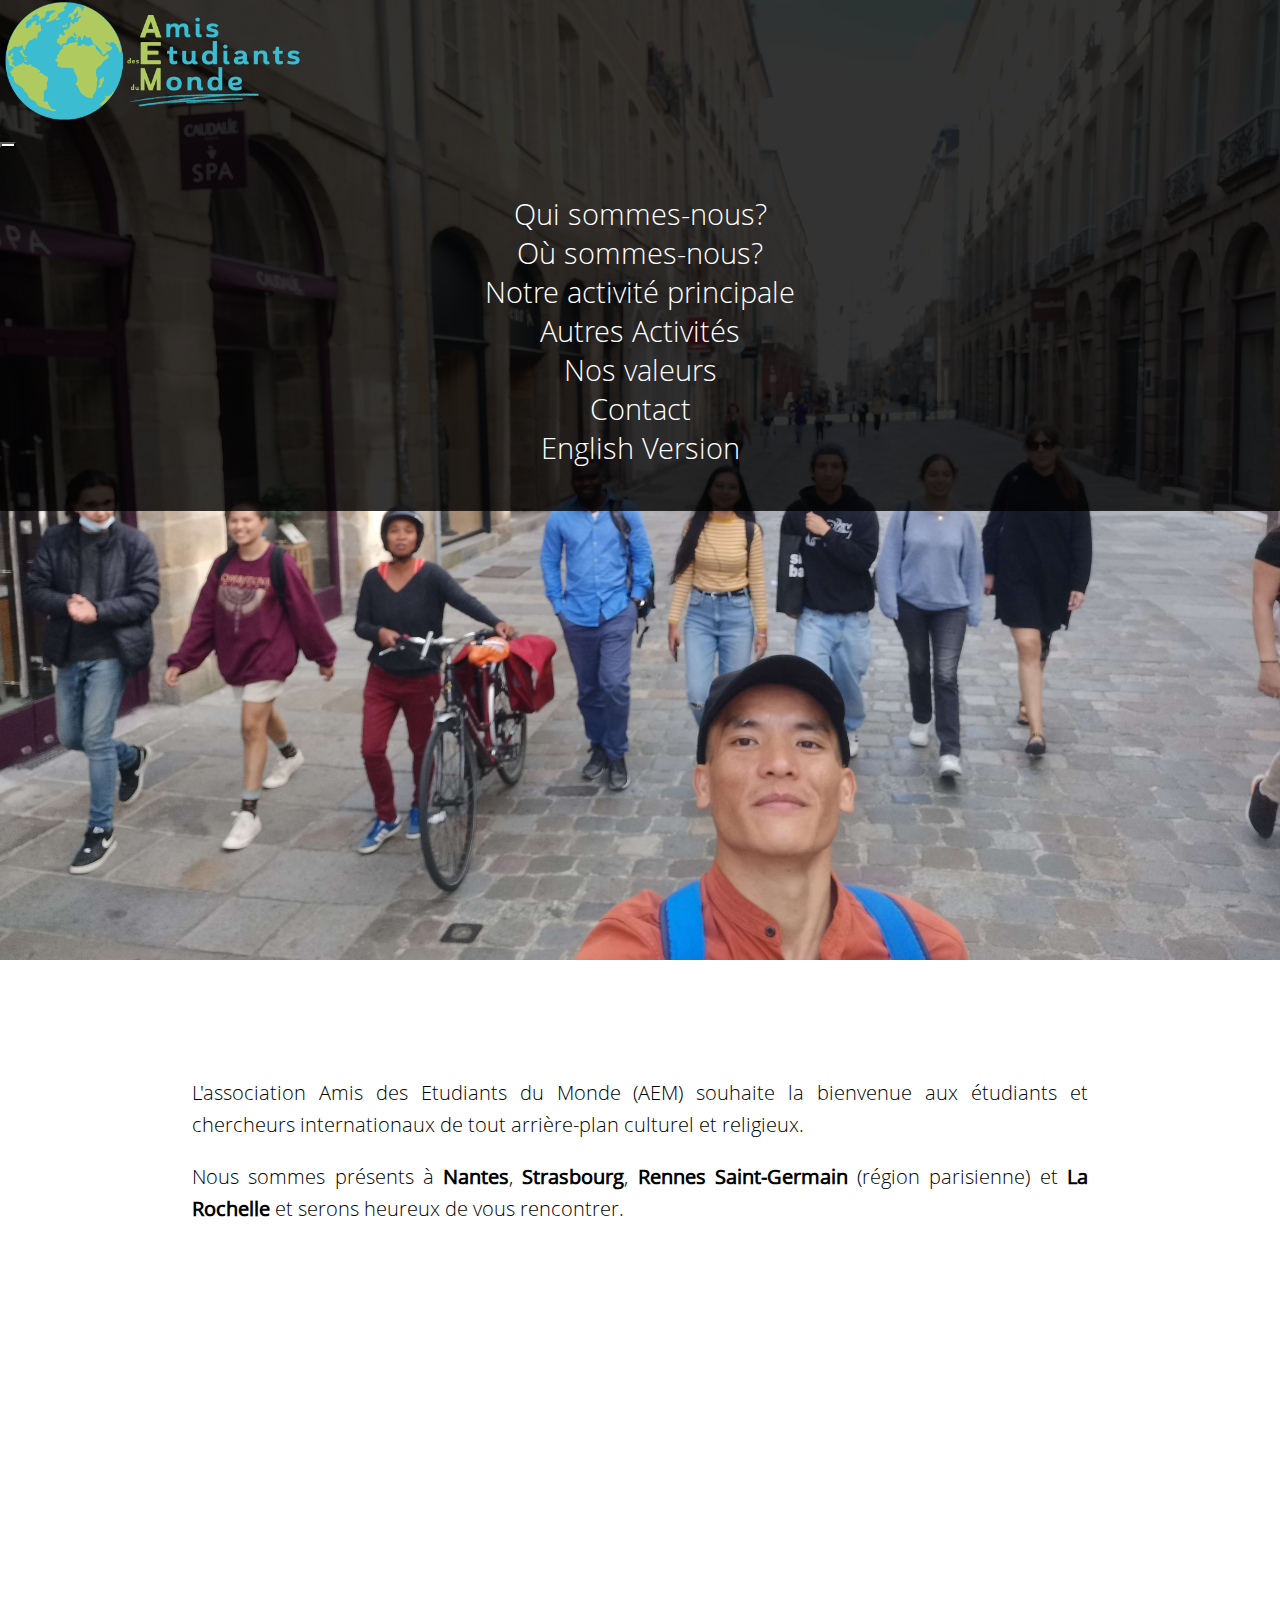
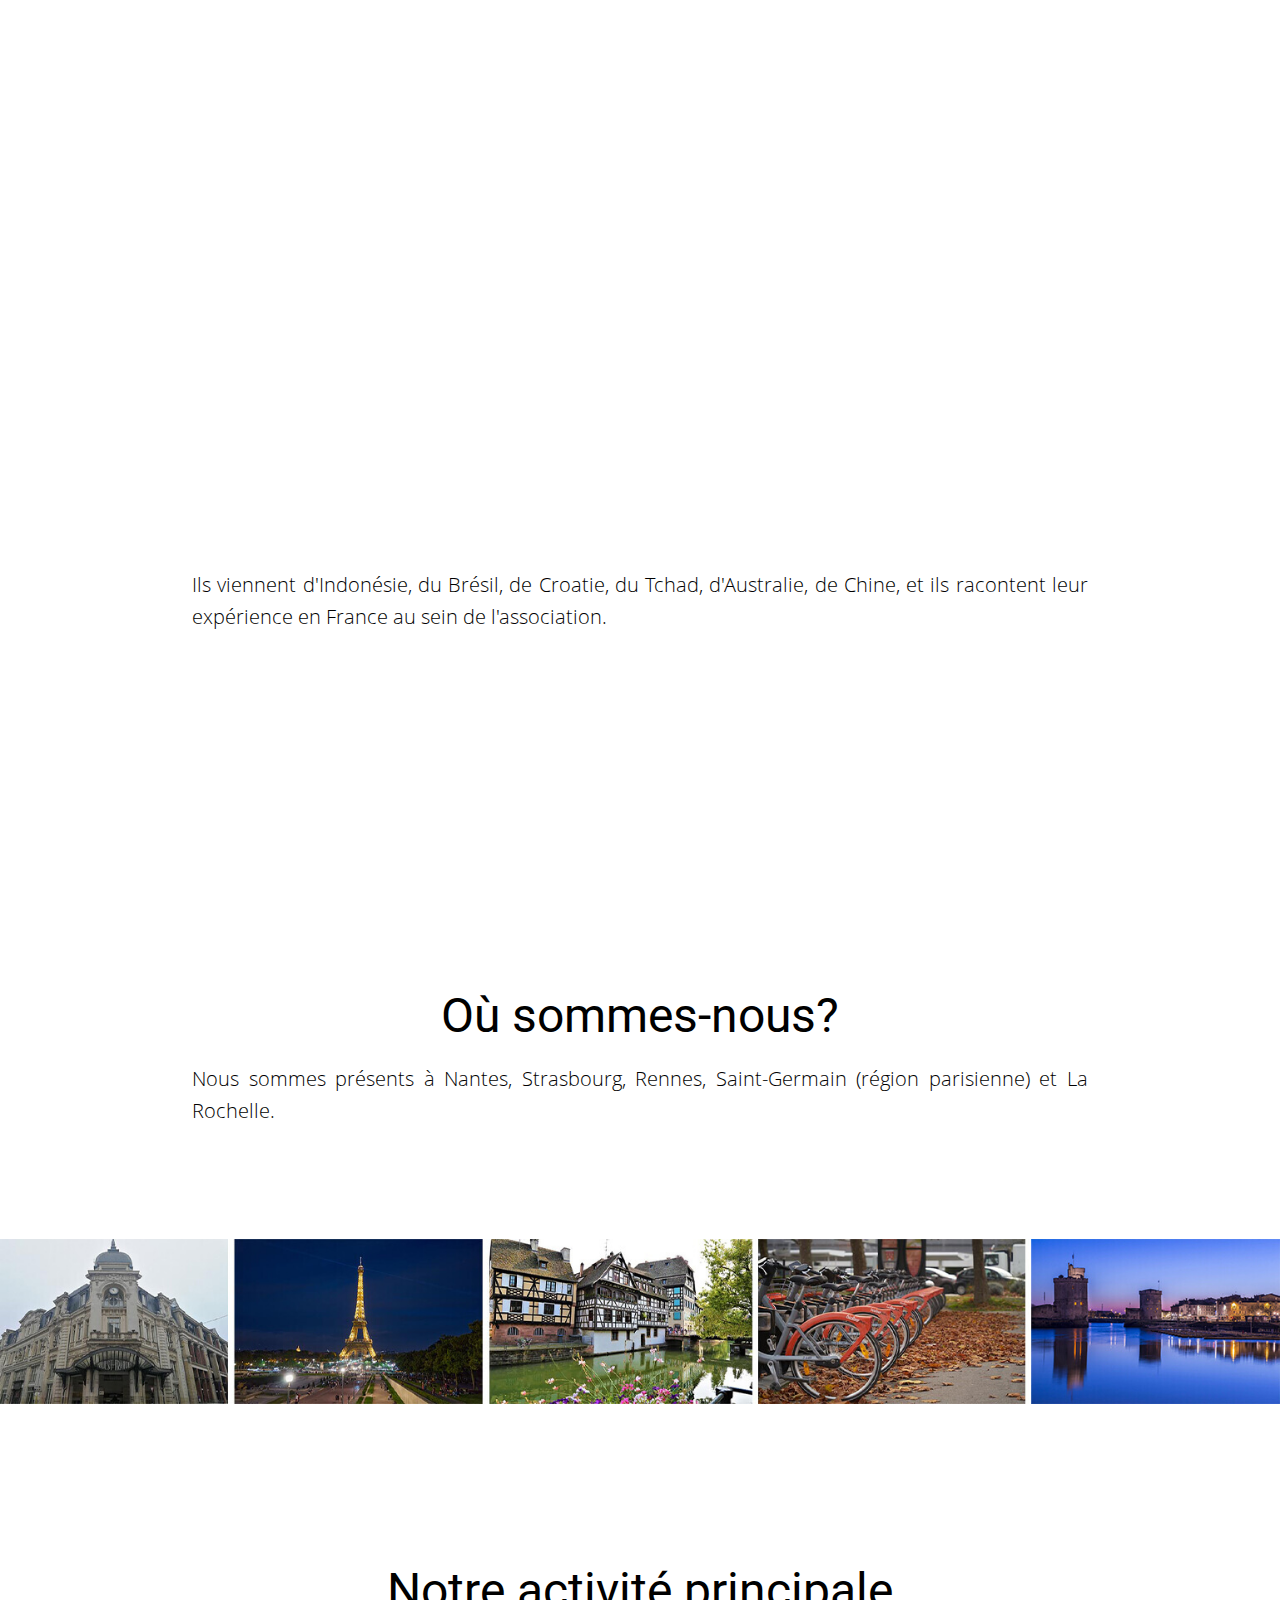
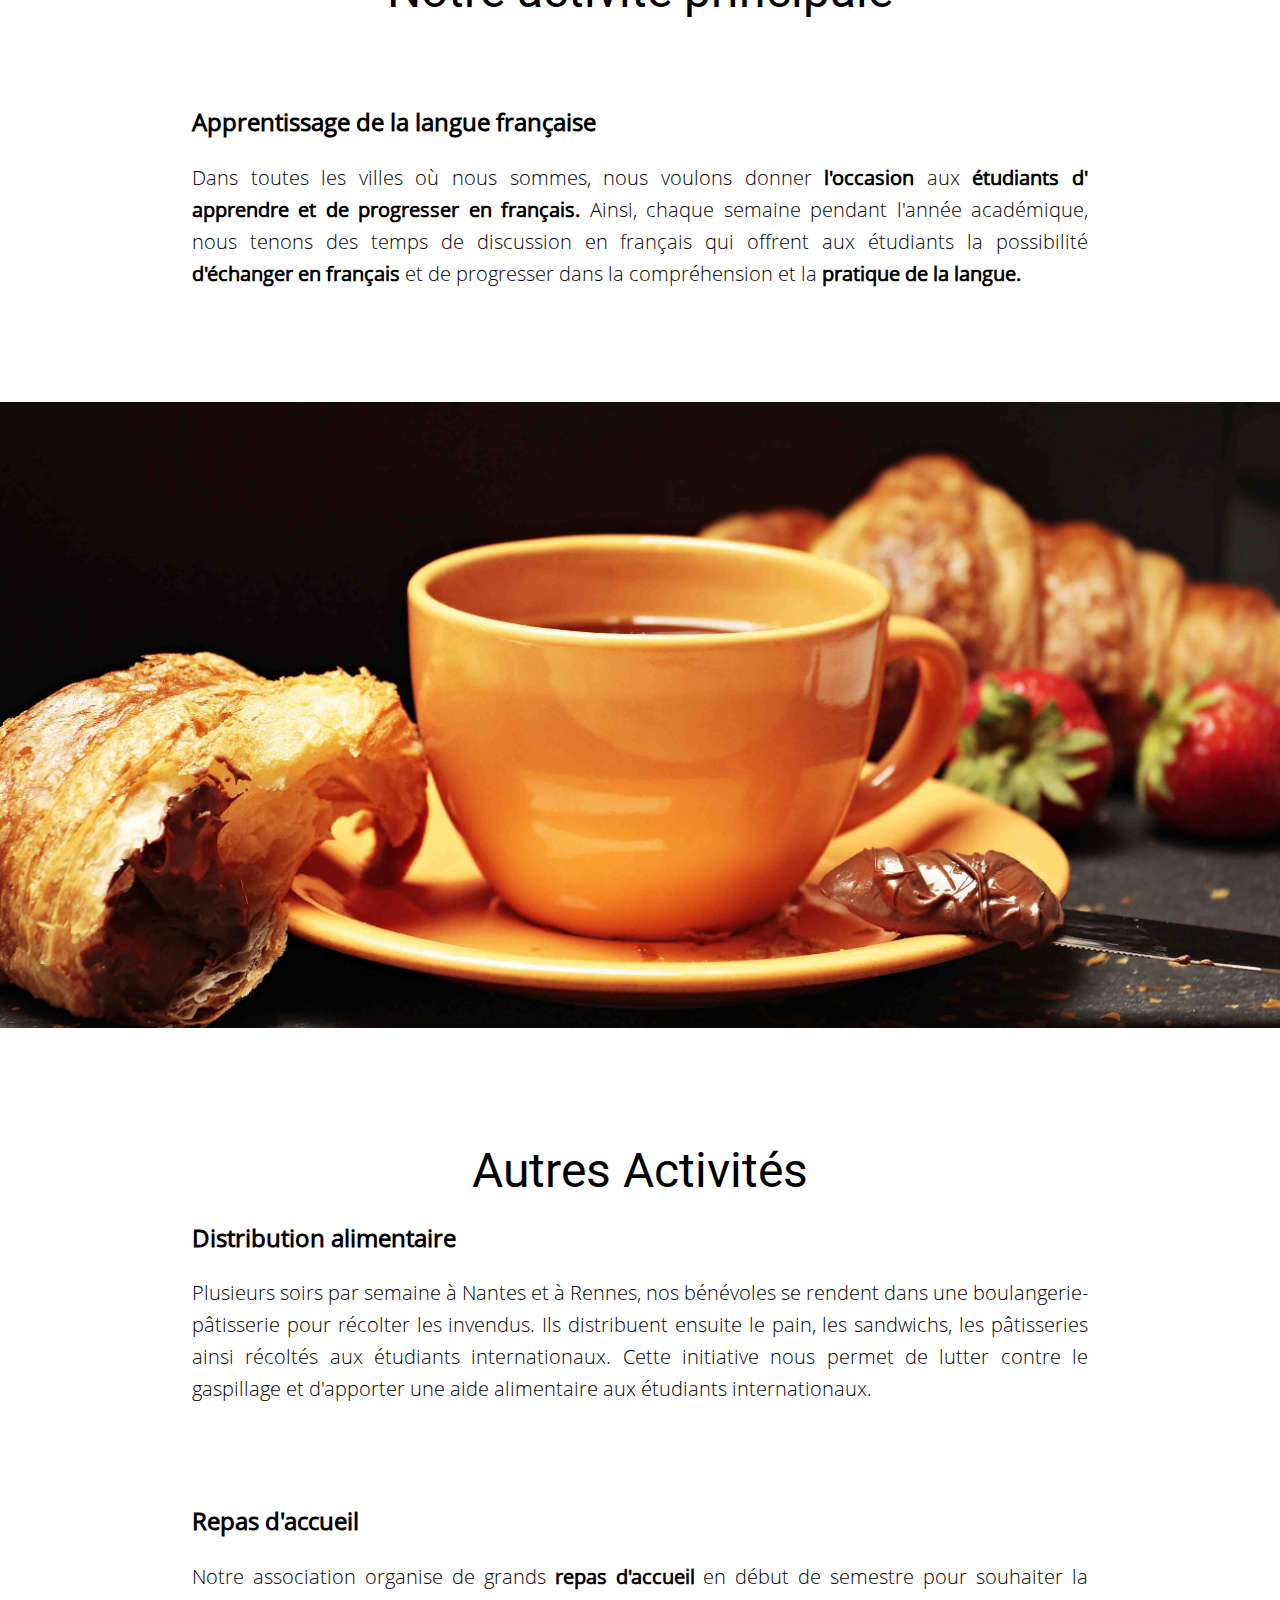
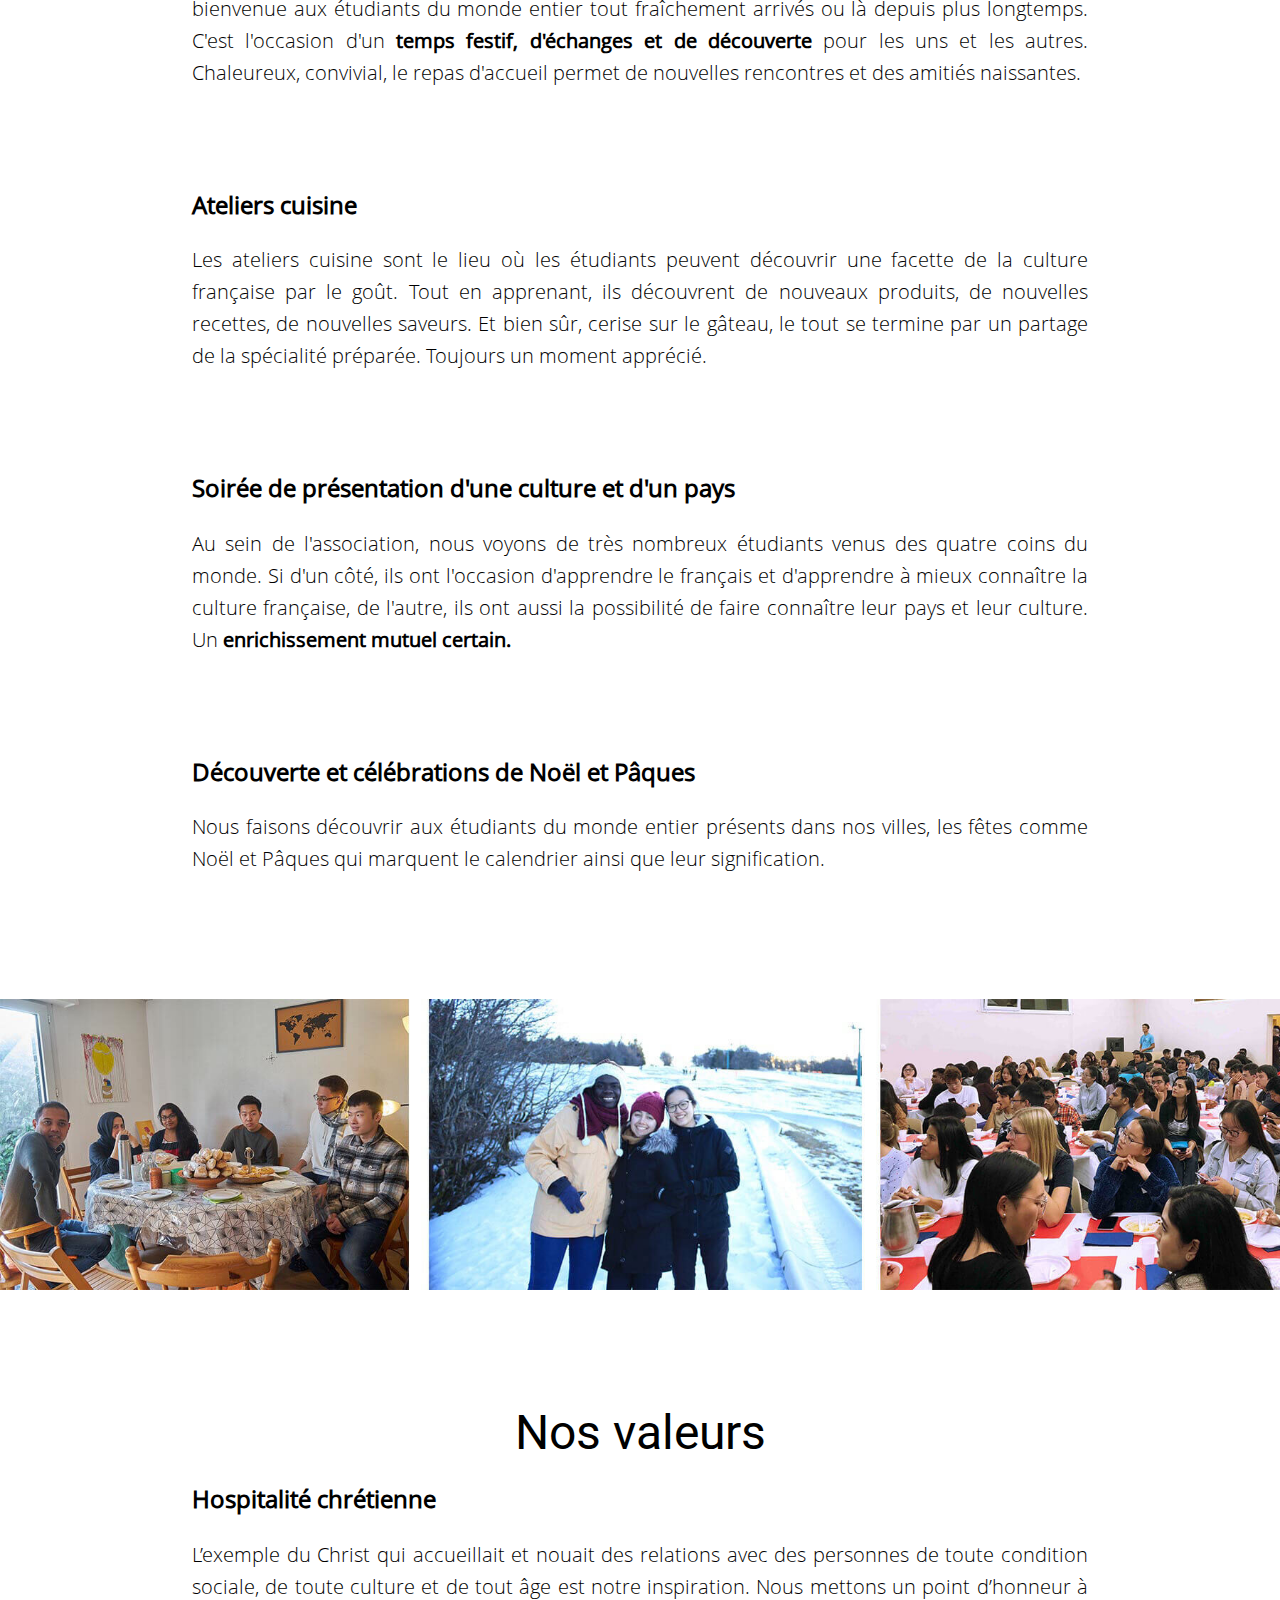
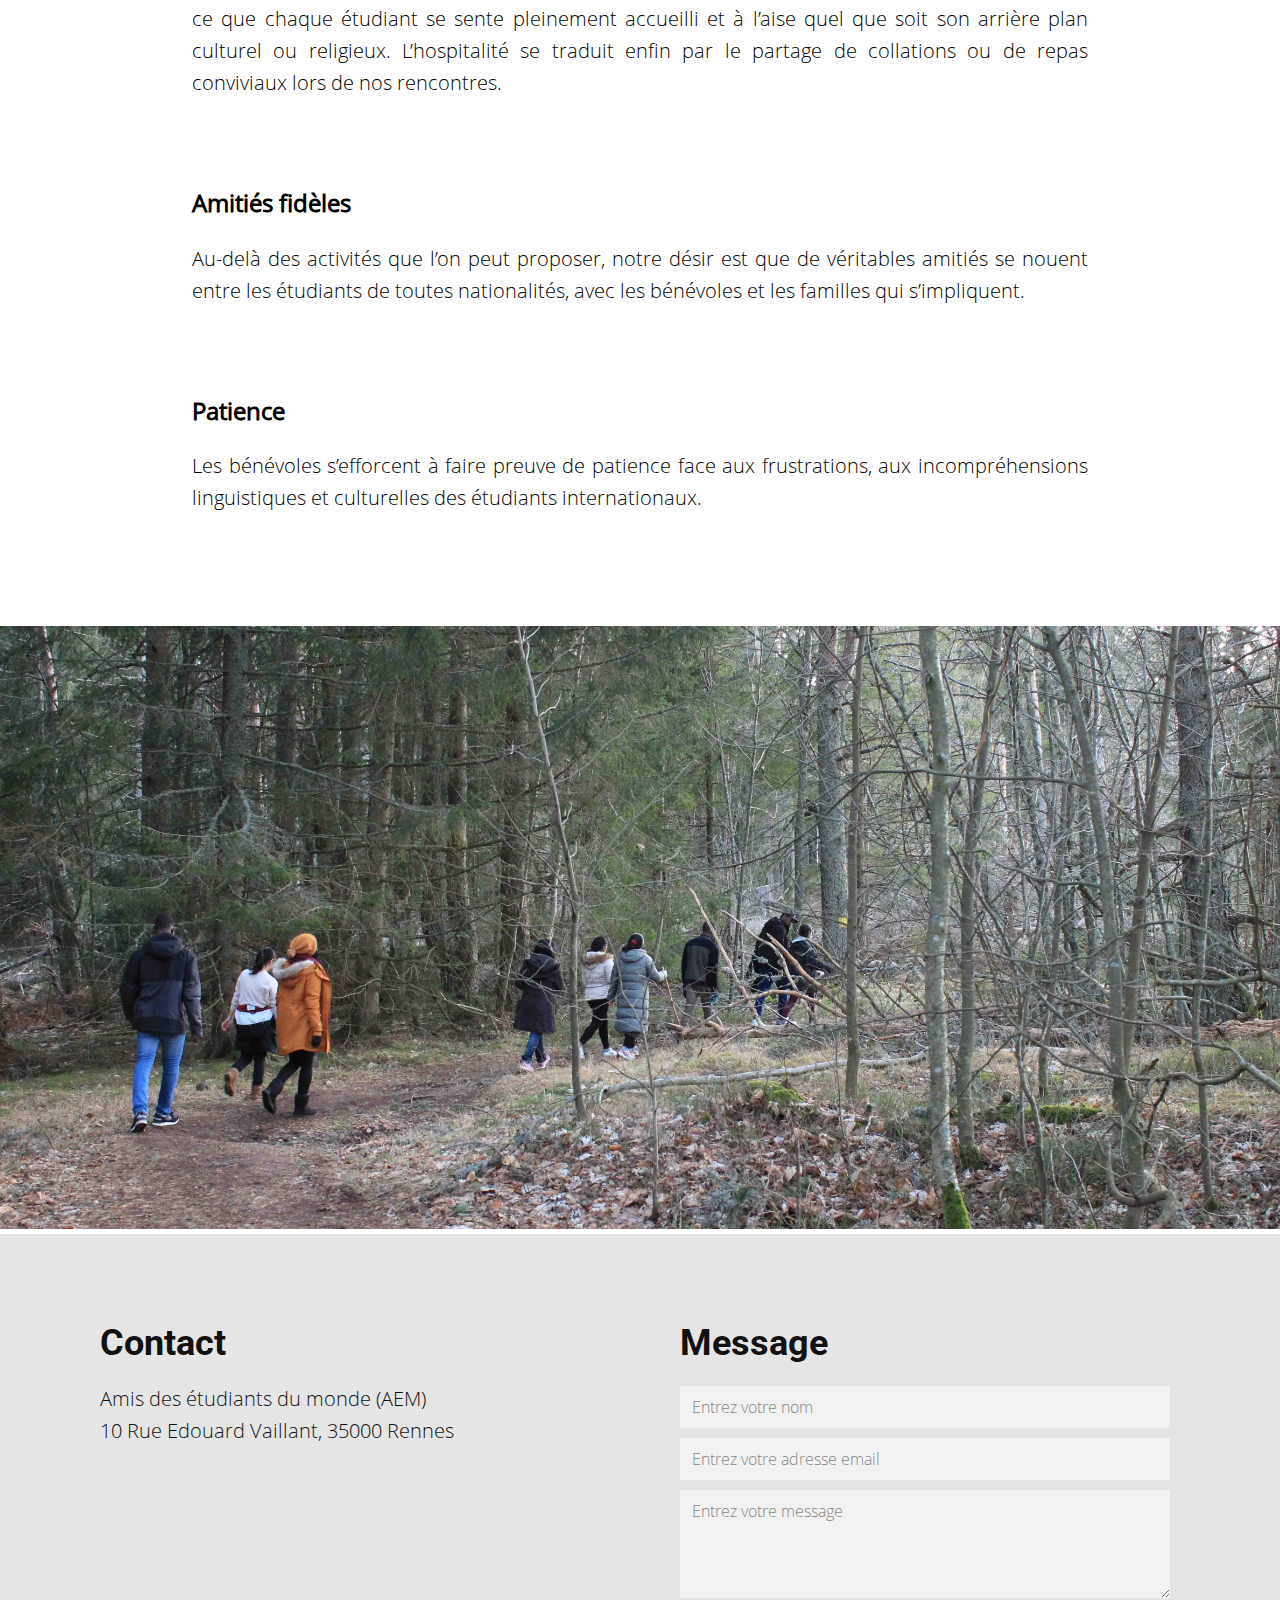
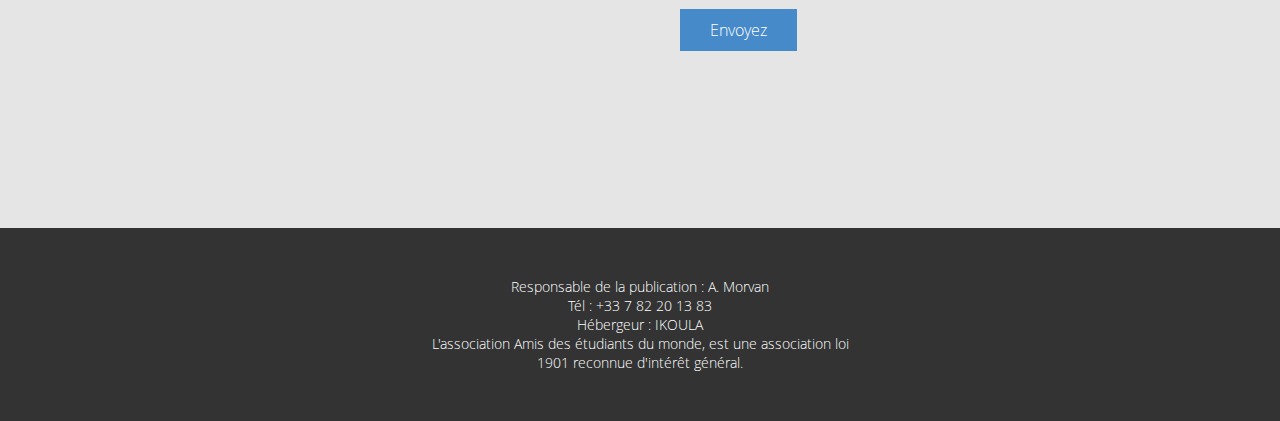
==== index.html @ 6c01e25e "rearrange photos" ====
<!DOCTYPE html>
<html lang="fr">

<head>
  <meta charset="utf-8">
  <title>AEM - Amis des Étudiants du Monde</title>
  <!-- #######################################
      #          CSS styles section         #
      ####################################### -->
  <link rel="stylesheet" href="https://cdn.jsdelivr.net/npm/bootstrap@4.5.3/dist/css/bootstrap.min.css"
    integrity="sha384-TX8t27EcRE3e/ihU7zmQxVncDAy5uIKz4rEkgIXeMed4M0jlfIDPvg6uqKI2xXr2" crossorigin="anonymous">
  <!-- Custom CSS -->
  <link rel="stylesheet" href="custom.css">
  <link rel="stylesheet" href="style.css" media="screen">
  <link rel="stylesheet" href="page.css" media="screen">
</head>

<body>
  <!-- #######################################
      #         Navigation section          #
      ####################################### -->
  <div id="navegation">
    <nav class="navbar navbar-expand* navbar-light bg-light">
      <div style="max-width: 30%;">
        <img src="img/logo.png" style="width: 80%;">
      </div>
      <button class="navbar-toggler" type="button" data-toggle="collapse" data-target="#navbarSupportedContent"
        aria-controls="navbarSupportedContent" aria-expanded="false" aria-label="Toggle navigation">
        <span class="navbar-toggler-icon"></span>
      </button>
      <div class="collapse navbar-collapse " id="navbarSupportedContent">
        <ul class="navbar-nav">
          <li class="nav-item"><a class="nav-link" href="#quisommes">Qui sommes-nous?</a></li>
          <li class="nav-item"><a class="nav-link" href="#ousommes">Où sommes-nous?</a></li>
          <li class="nav-item"><a class="nav-link" href="#activiteprincipale">Notre activité principale</a></li>
          <li class="nav-item"><a class="nav-link" href="#autresactivites">Autres Activités</a></li>
          <li class="nav-item"><a class="nav-link" href="#valeurs">Nos valeurs</a></li>
          <li class="nav-item"><a class="nav-link" href="#sec-b168">Contact</a></li>
          <li class="nav-item"><a class="nav-link" href="en.html">English Version</a></li>
        </ul>
      </div>
    </nav>
  </div>
  <!-- #######################################
      #         Informative Section         #
      ####################################### -->
  <div class="landscape" id="image-initialphoto">
    <img src="img/street-snap.jpg" class="img-fluid">
    <div>
      <!-- Begin of the sections -->
      <div id="quisommes" class="section container-fluid">
        <!-- <h1>Qui sommes-nous?</h1> -->
        <br />
        <br />
        <p>L'association Amis des Etudiants du Monde (AEM) souhaite la bienvenue aux étudiants et chercheurs
          internationaux de tout arrière-plan culturel et
          religieux.
        </p>
        <p>Nous sommes présents à <span class="bold">Nantes</span>, <span class="bold">Strasbourg</span class="bold">,
          <span class="bold">Rennes</span> <span class="bold">Saint-Germain</span> (région parisienne) et <span
            class="bold">La Rochelle</span> et serons
          heureux de vous rencontrer.
        </p>
        <br />
        <br />
      </div>
      <!-- vimeo link -->
      <div style="padding:56.25% 0 0 0;position:relative;"><iframe
          src="https://player.vimeo.com/video/612830815?h=21161a919b&title=0&byline=0&portrait=0"
          style="position:absolute;top:0;left:0;width:100%;height:100%;" frameborder="0"
          allow="autoplay; fullscreen; picture-in-picture" allowfullscreen></iframe></div>
      <script src="https://player.vimeo.com/api/player.js"></script>
      <div id="ousommes" class="section container-fluid">
        <br /><br />
        <p>Ils viennent d'Indonésie, du Brésil, de Croatie, du Tchad, d'Australie, de Chine, et ils racontent leur
          expérience en France au sein de l'association.
        </p>
      </div>
      <br /><br />
      <marquee style="width: 100%; height: 150px; text-align: center;" scrollamount="2" direction="up">
        <p>
          <i>"Rencontrer des amis du monde entier dans la bienveillance française :
            cette expérience a vraiment marqué mon séjour en France !"</i> <br>Yosua, Université de Strasbourg
        </p>
        <br /><br />
        <br /><br />
        <p>
          <i>"J'ai non seulement développé mon français et ma confiance, mais aussi
            rencontré des amis pour toute la vie."</i><br>José, Ecole centrale, Nantes
        </p>
        <br /><br />
        <br /><br />
        <p>
          <i>"C'était une formidable opportunité pour rencontrer de nouveaux amis, pratiquer le français et passer un
            bon moment dans un esprit convivial et jovial."</i><br>Vedran, Université de Nantes
        </p>
        <br /><br />
        <br /><br />
        <p>
          <i>"Grâce à l'association, j'ai pu faire connaissance avec beaucoup d'amis
            internationaux, participer à des activités très intéressantes comme les ateliers de cuisine et les
            sorties au musée et à la forêt etc."</i><br>Pingjiang, IMT Atlantique, Rennes
        </p>
        <br /><br />
        <br /><br />
        <p>
          <i>"Je suis très reconnaissante pour cette association très accueillante où
            je me suis fait de très bons amis et qui m'a donné une communauté pendant mon séjour en France ! Merci
            beaucoup pour tous les soirs amusants !"</i><br>Kesha, Université de Nantes
        </p>
        <br /><br />
        <br /><br />
        <p>
          <i>"Je résumerai mon expérience à l'association en trois mots: fraternité, apprentissage et ouverture
            d'esprit."</i><br>Joël, Université de Rennes 2
        </p>
      </marquee>
      <br /><br />
      <div id="ousommes" class="section container-fluid">
        <h1>Où sommes-nous?</h1>
        <p>Nous sommes présents à Nantes, Strasbourg, Rennes, Saint-Germain (région parisienne) et La Rochelle.</p>
        <br /><br />
      </div>
      
      <!-- 5 images in a row -->
      <div class="landscape" id="aem combination">
        <img src="img/activite-pricipale.jpg" class="img-fluid">
      </div>


      <br /><br />
      <div id="activiteprincipale" class="section container-fluid">
        <br /><br />
        <h1>Notre activité principale</h1>
        <br /><br />
        <div>
          <h3>Apprentissage de la langue française</h3>
          <p> Dans toutes les villes où nous sommes, nous voulons donner <span class="bold">l'occasion</span> aux <span
              class="bold">étudiants d'
              apprendre et de progresser en français.</span> Ainsi, chaque semaine pendant l'année académique, nous
            tenons des temps de discussion en français
            qui offrent aux étudiants la possibilité <span class="bold">d'échanger en français</span> et de progresser
            dans la compréhension et la <span class="bold">pratique de la langue.</span>
          </p>
          <br /><br />
        </div>
      </div>

      <!-- coffee image -->
      <div class="landscape" id="image-coffee-photo2">
        <img src="img/coffee.jpg" class="img-fluid">
      </div>

      <!-- Autres Activités -->
      <div id="autresactivites" class="section container-fluid">
        <br /><br />
        <h1>Autres Activités</h1>

        <div class="subsection">
          <h3>Distribution alimentaire</h3>
          <p>Plusieurs soirs par semaine à Nantes et à Rennes, nos bénévoles se rendent dans une boulangerie-pâtisserie
            pour récolter les invendus. Ils distribuent ensuite le pain, les sandwichs, les pâtisseries ainsi récoltés
            aux étudiants internationaux. Cette initiative nous permet de lutter contre le gaspillage et d'apporter une
            aide alimentaire aux étudiants internationaux.</p>
        </div>
        <br /><br />

        <div class="subsection">
          <h3>Repas d'accueil</h3>
          <p>Notre association organise de grands <span class="bold">repas d'accueil</span> en début de semestre pour
            souhaiter la bienvenue aux étudiants du monde entier tout fraîchement arrivés ou là depuis plus longtemps.
            C'est l'occasion d'un <span class="bold">temps festif, d'échanges et de découverte</span> pour les uns et
            les autres. Chaleureux, convivial, le repas d'accueil permet de nouvelles rencontres et des amitiés
            naissantes.</p>
        </div>
        <br /><br />


        <div class="subsection">
          <h3>Ateliers cuisine</h3>
          <p>Les ateliers cuisine sont le lieu où les étudiants peuvent découvrir une facette de la culture française
            par le goût. Tout en apprenant, ils découvrent de nouveaux produits, de nouvelles recettes, de nouvelles
            saveurs. Et bien sûr, cerise sur le gâteau, le tout se termine par un partage de la spécialité préparée.
            Toujours un moment apprécié.</p>
        </div>
        <br /><br />


        <div class="subsection">
          <h3>Soirée de présentation d'une culture et d'un pays</h3>
          <p>Au sein de l'association, nous voyons de très nombreux étudiants venus des quatre coins du monde. Si d'un
            côté, ils ont l'occasion d'apprendre le français et d'apprendre à mieux connaître la culture française, de
            l'autre, ils ont aussi la possibilité de faire connaître leur pays et leur culture. Un <span
              class="bold">enrichissement mutuel certain.</span></p>
        </div>
        <br /><br />


        <div class="subsection">
          <h3>Découverte et célébrations de Noël et Pâques</h3>
          <p>Nous faisons découvrir aux étudiants du monde entier présents dans nos villes, les fêtes comme Noël et
            Pâques qui marquent le calendrier ainsi que leur signification.</p>
        </div>
      </div>
      <br /><br />
      <div class="landscape" id="etudiantsensemble">
        <img src="img/autre-activite.jpg" class="img-fluid">
      </div>
      <div id="valeurs" class="section container-fluid">
        <br /><br />
        <h1>Nos valeurs</h1>
        <h3>Hospitalité chrétienne</h3>
        <p>L’exemple du Christ qui accueillait et nouait des relations avec des personnes de toute condition sociale, de
          toute culture et de tout âge est notre inspiration. Nous mettons un point d’honneur à ce que chaque étudiant
          se sente pleinement accueilli et à l’aise quel que soit son arrière plan culturel ou religieux. L’hospitalité
          se traduit enfin par le partage de collations ou de repas conviviaux lors de nos rencontres.
        </p>
        <br /><br />
        <h3>Amitiés fidèles</h3>
        <p>Au-delà des activités que l’on peut proposer, notre désir est que de véritables amitiés se nouent entre les
          étudiants de toutes nationalités, avec les bénévoles et les familles qui s’impliquent.
        </p>
        <br /><br />
        <h3>Patience</h3>
        <p>Les bénévoles s’efforcent à faire preuve de patience face aux frustrations, aux incompréhensions
          linguistiques et culturelles des étudiants internationaux.
        </p>
      </div>
      <br /><br />
      <div class="landscape" id="image-siteweb">
        <img src="img/values.jpg" class="img-fluid">
      </div>

      <!-- #######################################
      #           Contact section           #
      ####################################### -->
      <section class="u-clearfix u-grey-10 u-section-7" id="sec-b168">
        <div class="u-clearfix u-sheet u-sheet-1">
          <div class="u-clearfix u-expanded-width u-layout-wrap u-layout-wrap-1">
            <div class="u-layout">
              <div class="u-layout-row">
                <div class="u-size-30 u-size-60-md">
                  <div class="u-layout-col">
                    <div class="u-container-style u-layout-cell u-left-cell u-size-60 u-layout-cell-1">
                      <div class="u-container-layout u-valign-top u-container-layout-1">
                        <h2 class="u-text u-text-1">Contact</h2>
                        <p class="u-text u-text-2">Amis des étudiants du monde (AEM)<br>10 Rue Edouard Vaillant,
                          35000&nbsp;Rennes
                        </p>
                      </div>
                    </div>
                  </div>
                </div>
                <div class="u-size-30 u-size-60-md">
                  <div class="u-layout-col">
                    <div class="u-container-style u-layout-cell u-right-cell u-size-20 u-layout-cell-2">
                      <div class="u-container-layout u-valign-top-lg u-valign-top-xl u-container-layout-2">
                        <h2 class="u-text u-text-3">Message</h2>
                      </div>
                    </div>
                    <div class="u-container-style u-layout-cell u-right-cell u-size-40 u-layout-cell-3">
                      <div class="u-container-layout u-container-layout-3">
                        <div class="u-form u-form-1">
                          <form action="https://formspree.io/f/xdopprdz" method="POST"
                            class="u-clearfix u-form-spacing-10 u-form-vertical u-inner-form" style="padding: 10px"
                            source="custom" name="form-2">
                            <div class="u-form-group u-form-name">
                              <label for="name-da97" class="u-form-control-hidden u-label">Name</label>
                              <input type="text" placeholder="Entrez votre nom" id="name-da97" name="Name"
                                class="u-border-no-bottom u-border-no-left u-border-no-right u-border-no-top u-grey-5 u-input u-input-rectangle"
                                required />
                            </div>
                            <div class="u-form-email u-form-group">
                              <label for="email-da97" class="u-form-control-hidden u-label">Email</label>
                              <input type="email" placeholder="Entrez votre adresse email" id="email-da97" name="E-mail"
                                class="u-border-no-bottom u-border-no-left u-border-no-right u-border-no-top u-grey-5 u-input u-input-rectangle"
                                required />
                            </div>
                            <div class="u-form-group u-form-message">
                              <label for="message-da97" class="u-form-control-hidden u-label">Message</label>
                              <textarea placeholder="Entrez votre message" rows="4" cols="50" id="message-da97"
                                name="Message"
                                class="u-border-no-bottom u-border-no-left u-border-no-right u-border-no-top u-grey-5 u-input u-input-rectangle"
                                required=""></textarea>
                            </div>
                            <div class="u-form-group u-form-submit">
                              <button class="u-btn u-btn-submit u-button-style">Envoyez</button>
                              <input type="submit" value="submit" class="u-form-control-hidden">
                            </div>
                          </form>
                        </div>
                      </div>
                    </div>
                  </div>
                </div>
              </div>
            </div>
          </div>
        </div>
      </section>
      <footer class="u-align-center u-clearfix u-footer u-grey-80 u-footer" id="sec-e8e7">
        <div class="u-clearfix u-sheet u-sheet-1">
          <p class="u-small-text u-text u-text-variant u-text-1">Responsable de la publication : A. Morvan<br>Tél : +33
            7 82 20 13 83<br>Hébergeur : IKOULA
            <br>
            L'association Amis des étudiants du monde, est une association loi 1901 reconnue d'intérêt général.
          </p>
        </div>
      </footer>
      <!-- #######################################
      #           Scripts section           #
      ####################################### -->
      <script src="https://code.jquery.com/jquery-3.5.1.slim.min.js"
        integrity="sha384-DfXdz2htPH0lsSSs5nCTpuj/zy4C+OGpamoFVy38MVBnE+IbbVYUew+OrCXaRkfj"
        crossorigin="anonymous"></script>
      <script src="https://cdn.jsdelivr.net/npm/bootstrap@4.5.3/dist/js/bootstrap.bundle.min.js"
        integrity="sha384-ho+j7jyWK8fNQe+A12Hb8AhRq26LrZ/JpcUGGOn+Y7RsweNrtN/tE3MoK7ZeZDyx"
        crossorigin="anonymous"></script>
</body>

</html>
---- custom.css ----
@import url("https://fonts.googleapis.com/css2?family=Roboto:wght@100;400;700&display=swap");
@font-face {
  font-family: "Open Sans Light";
  src: url("/fonts/OpenSans-Light.woff2") format("woff2"), url("/fonts/OpenSans-Light.woff") format("woff");
}

@font-face {
  font-family: "Open Sans";
  src: url("/fonts/OpenSans-Regular.woff2") format("woff2"), url("/fonts/OpenSans-Regular.woff") format("woff");
}

body {
  font-family: "Open Sans Light", Arial, sans-serif;
  text-justify: inter-word;
  text-align: justify;
}

.open-sans-regular {
  font-family: "Open Sans", Arial, sans-serif;
}

.bold {
  font-family: "Open Sans", Arial, sans-serif;
  font-weight: bold;
}

h1 {
  text-align: center;
  font-weight: 700;
  margin-bottom: 1em;
  font-family: "Open Sans";
  line-height: 1.65em;
}


/* #############################################
   #         Styles for the navigation         #
   ############################################# */

#navegation {
  background-color: rgba(0, 0, 0, 0.8) !important;
  background: rgba(0, 0, 0, 0.8) !important;
  position: absolute;
  left: 0;
  top: 0;
  width: 100%;
}

.bg-light {
  background-color: transparent !important;
}


/* Configuration for the button */

.navbar-toggler {
  margin-right: 3rem;
  background-color: rgba(255, 255, 255, 1);
}


/* Configuration for the block after clicking in the button */

#navbarSupportedContent {
  /* background-color: rgba(255, 255, 255, 0.7);*/
  background-color: transparent;
  font-size: 1.8rem;
  text-align: center;
}

.navbar-nav {
  padding: 1.5rem 0 1.5rem 0;
}


/* Style for the words in navigation */

.nav-link {
  color: #fff !important;
}


/* Style for the images */

.landscape {
  min-width: 100%;
  max-width: 100%;
}

.landscape img {
  width: 100%;
}


/* #image-initialphoto { */


/* position: relative; */


/* left: 0; */


/* top:0; */


/* } */


/* #############################################
   #          Styles for the sections          #
   ############################################# */

.section {
  background-color: #ffffff;
  padding-top: 3em;
  padding-right: 12em;
  padding-bottom: 3em;
  padding-left: 12em;
}

.section p {
  font-size: 1.5em;
  line-height: 1.65em;
}

.section h3 {
  font-weight: bold;
  font-size: 1.5em;
  line-height: 1.65em;
  font-family: "Open Sans";
}

.subsection {
  margin-bottom: 2em;
}


/* #############################################
   #      Styles for the contact sections      #
   ############################################# */

#contact {
  margin-top: 3rem;
  margin-bottom: 3rem;
  background-color: #fff;
  text-align: center;
}

#contact p {
  font-size: 1.3em;
  margin-bottom: 0 !important;
}

#message {
  margin-top: 3rem;
  margin-bottom: 3rem;
  background-color: #fff;
  text-align: center;
}

#message p {
  font-size: 1.3em;
  margin-bottom: 0 !important;
}


/* #############################################
   #      Styles for the marquee      #
     ############################################# */

marquee p {
  color: #17175d;
  font-size: 24px;
}


/* #############################################
   #      Styles for the copyright      #
   ############################################# */

#copyright {
  text-align: center;
  padding-bottom: 20px;
  background: rgba(51, 51, 51, 1.00);
  color: aliceblue
}

#copyright p {
  padding: 0;
  margin: 0;
}
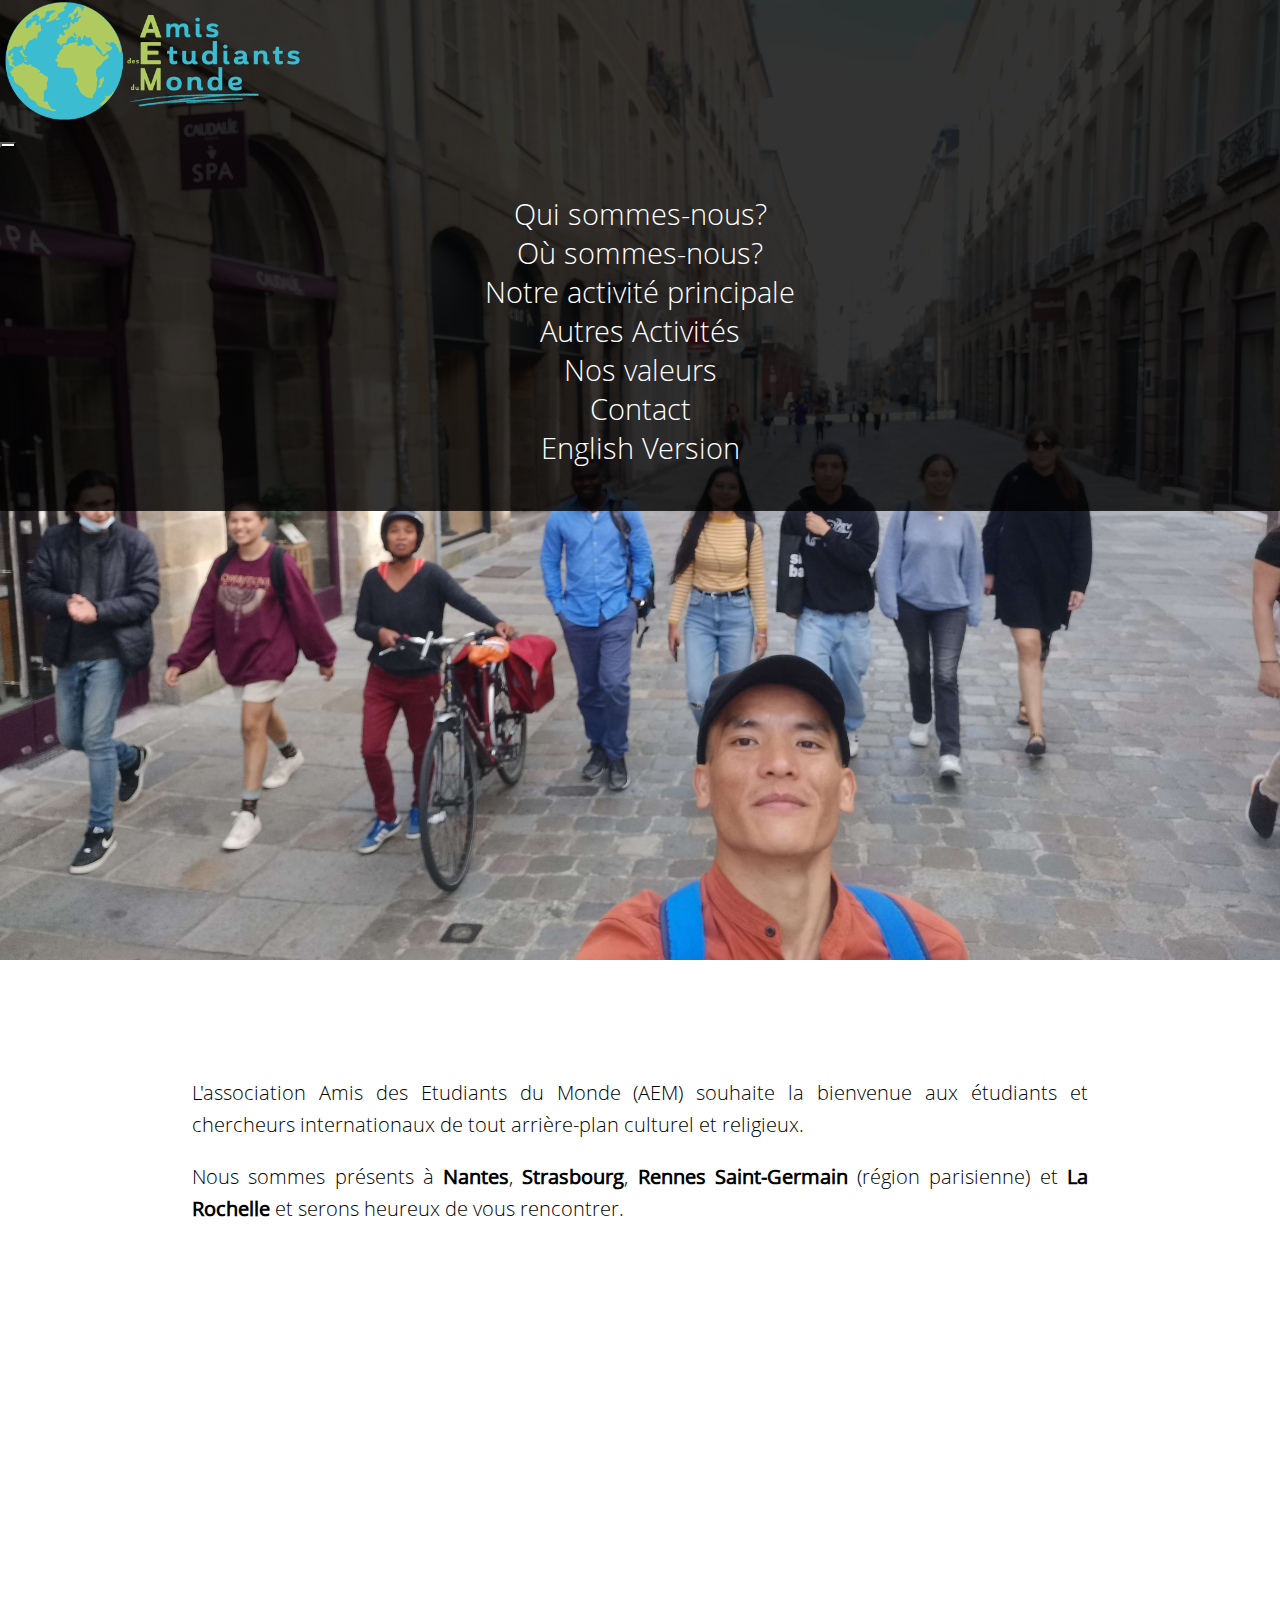
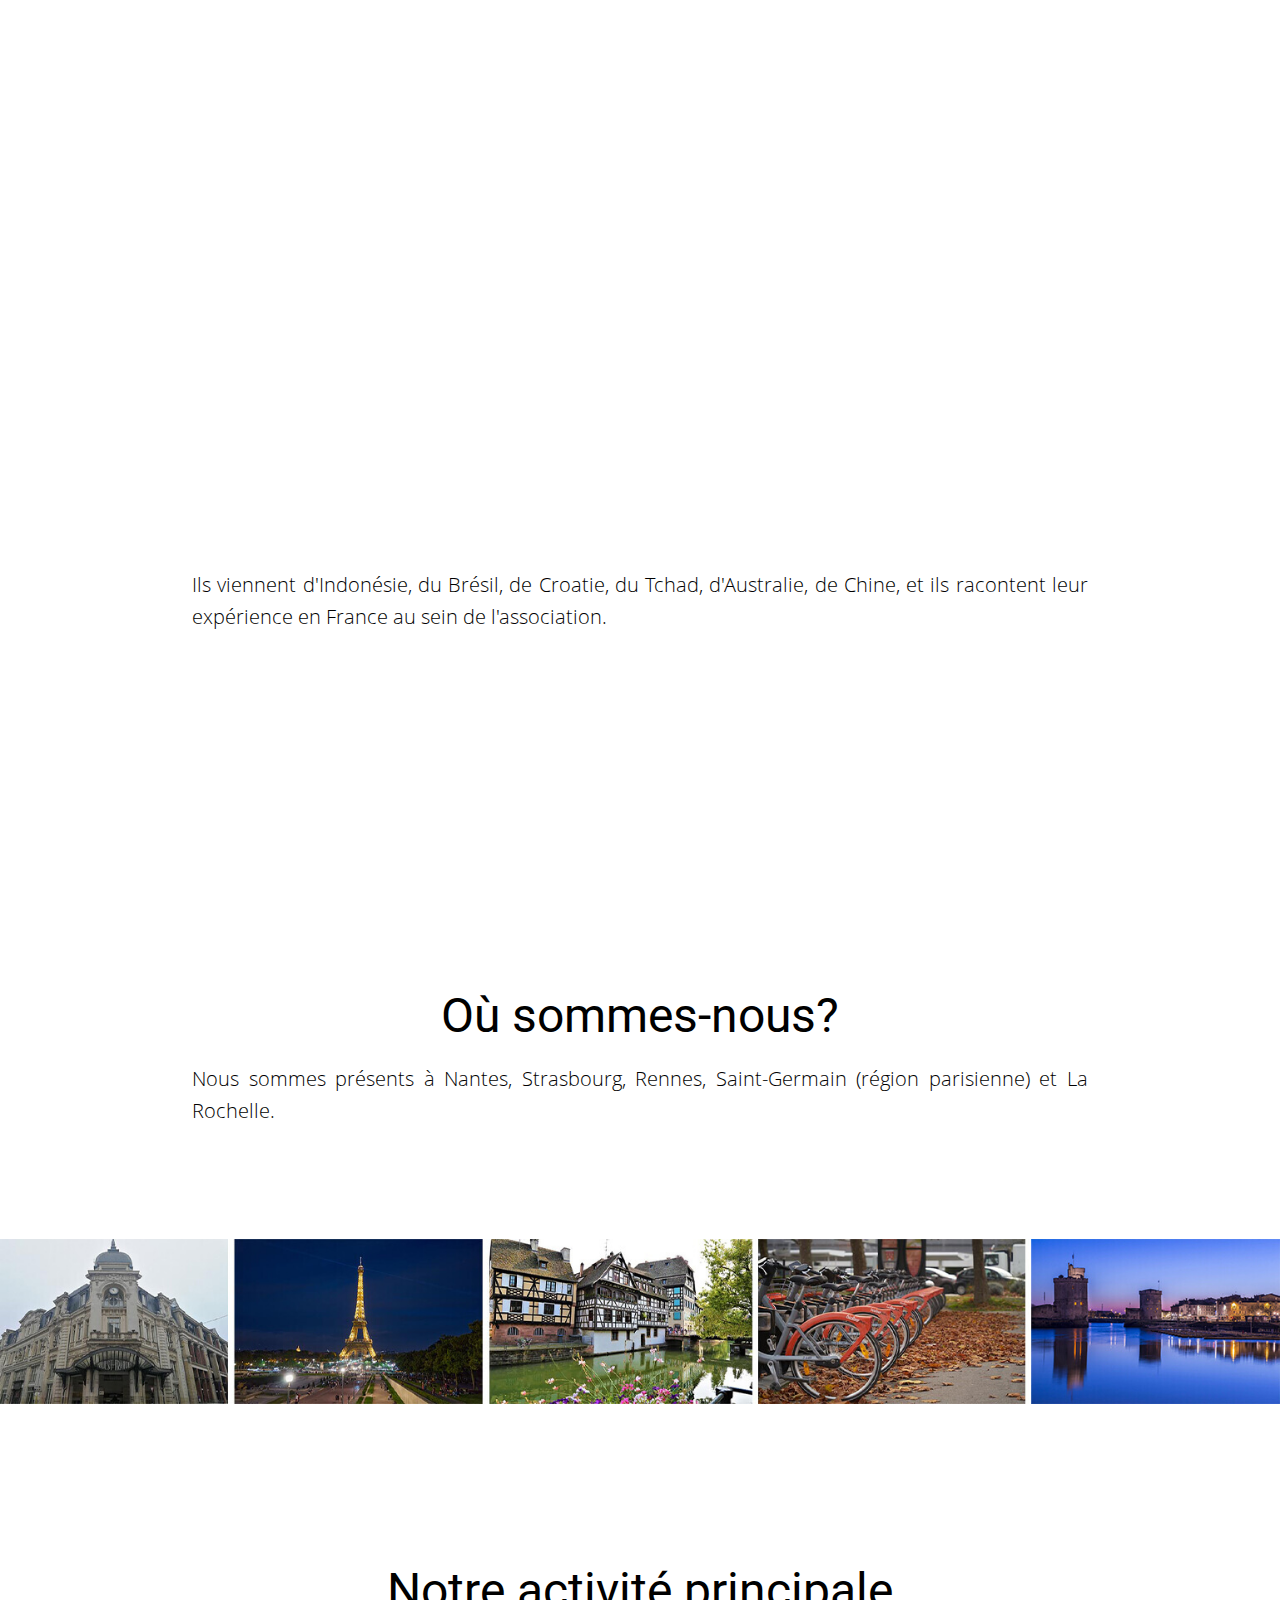
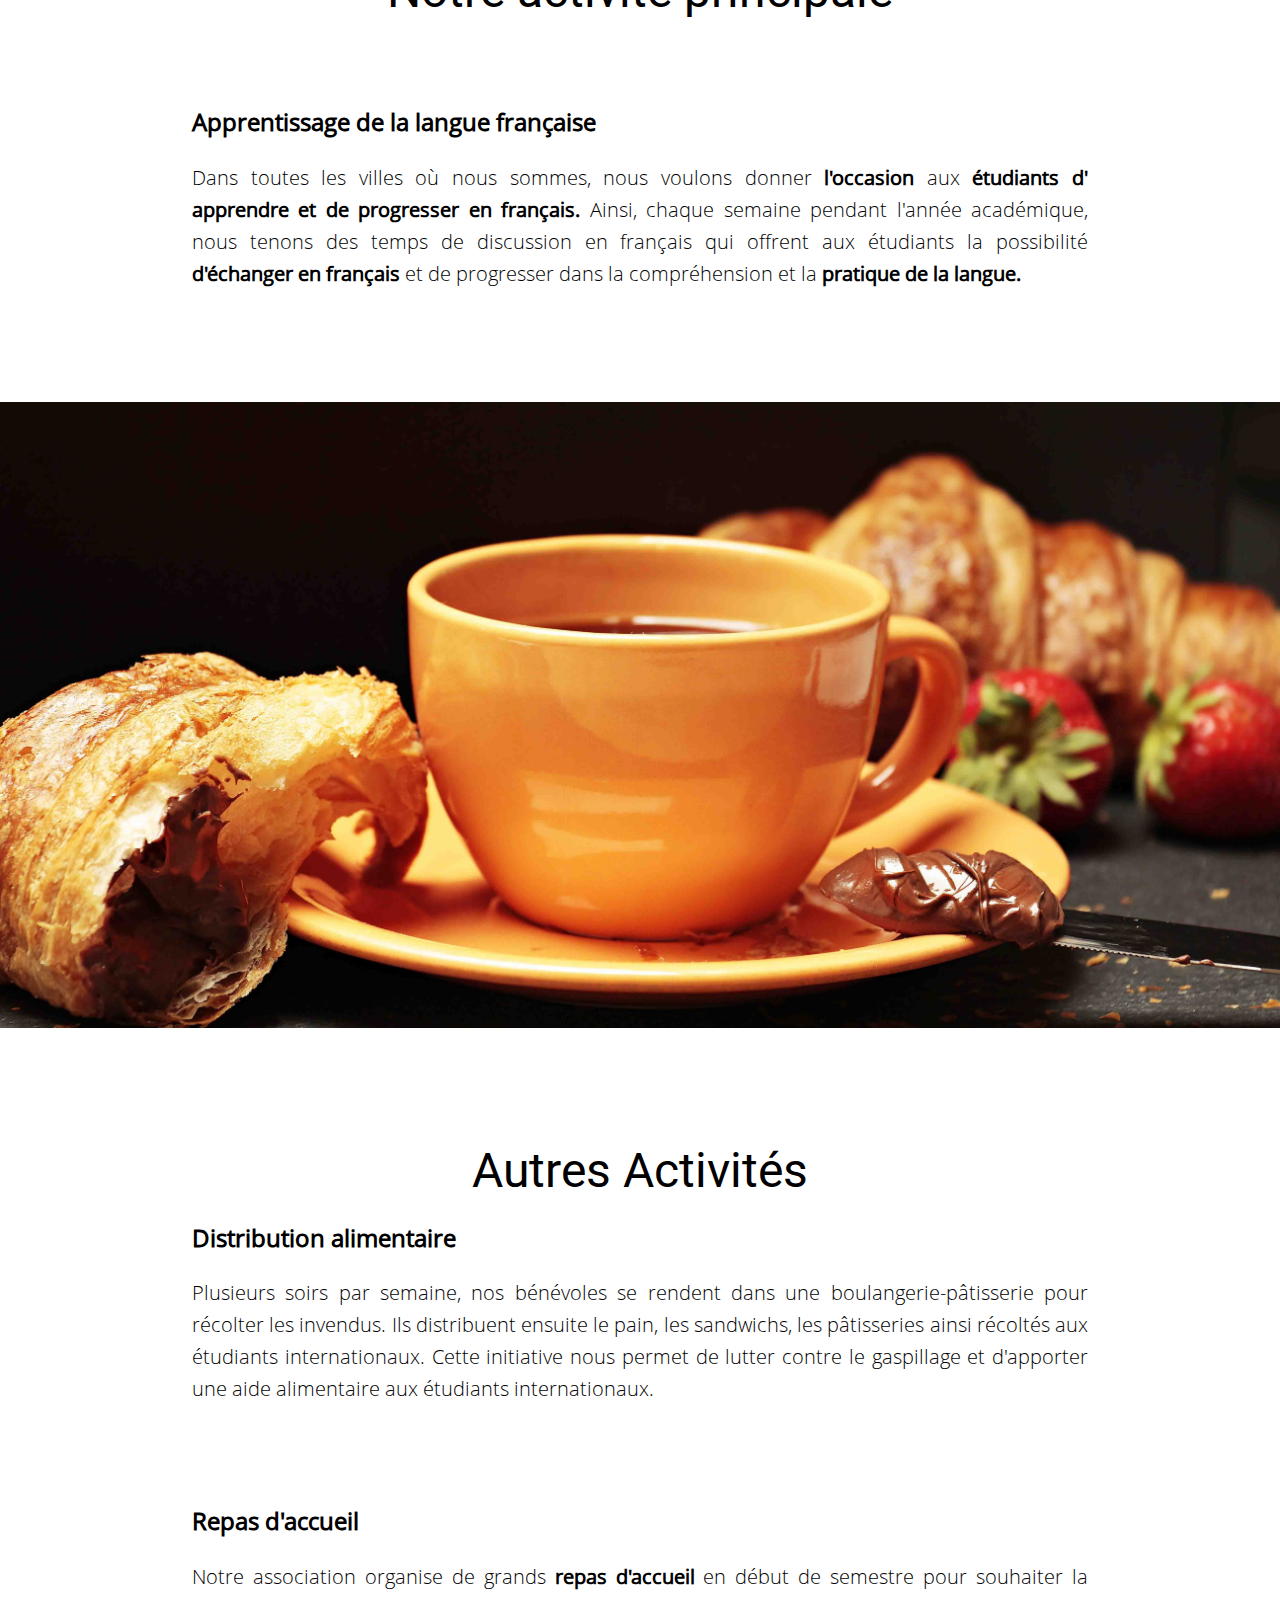
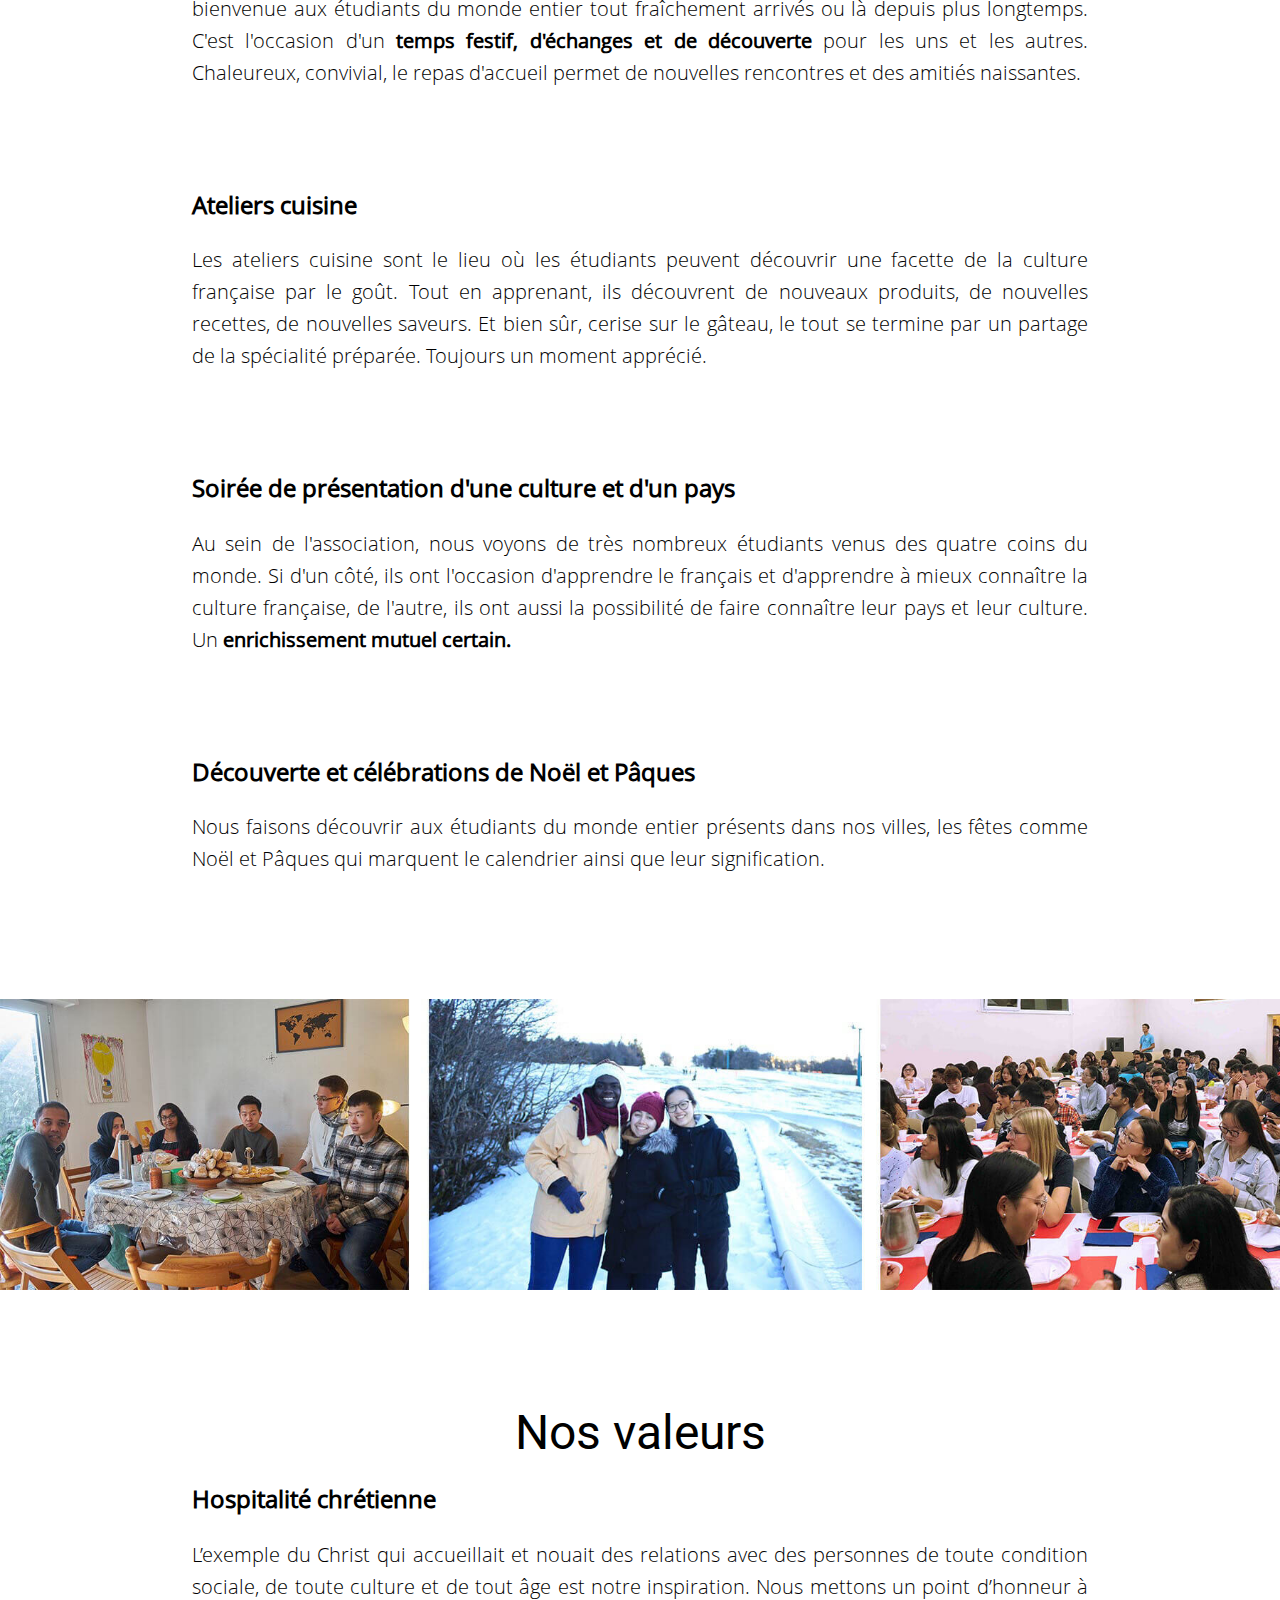
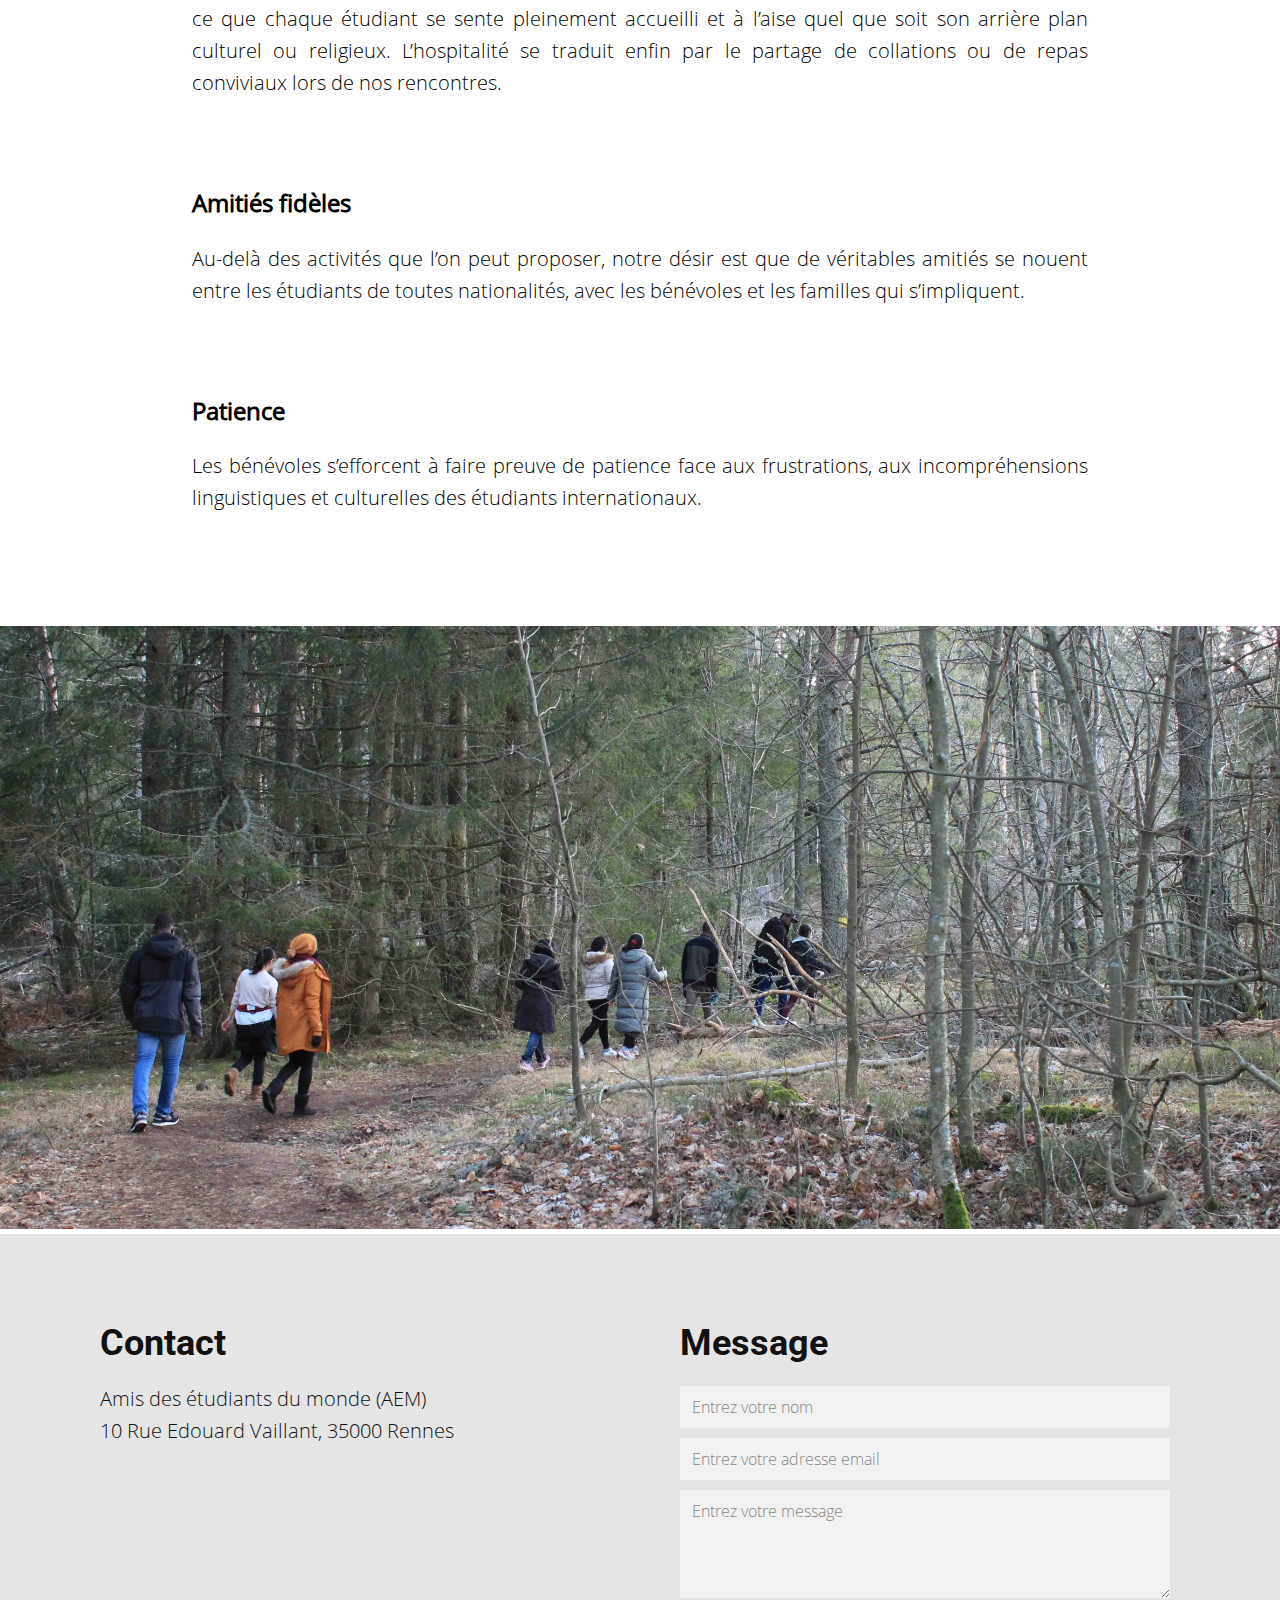
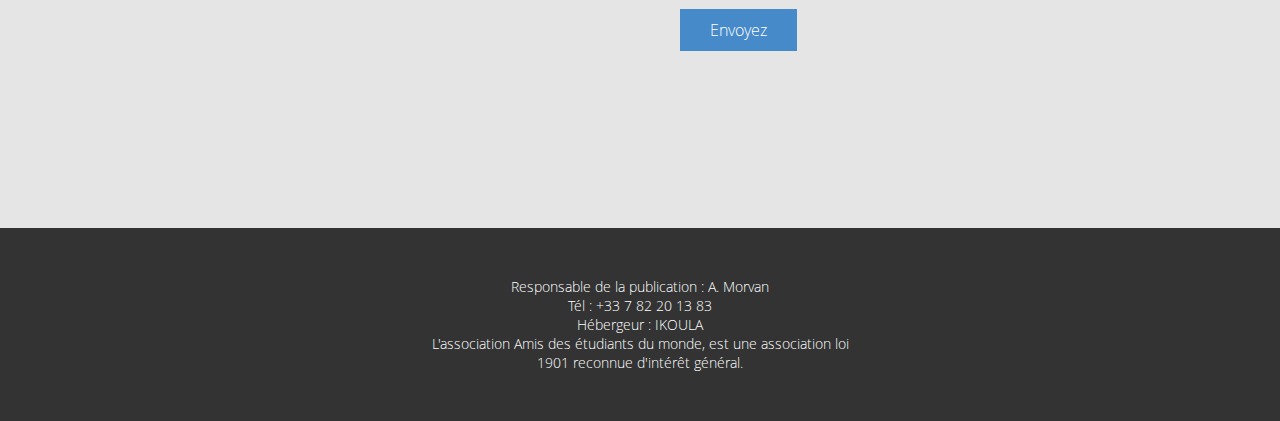
==== commit 6a7be42b: "update" ====
--- a/index.html
+++ b/index.html
@@ -158,7 +158,7 @@
 
         <div class="subsection">
           <h3>Distribution alimentaire</h3>
-          <p>Plusieurs soirs par semaine à Nantes et à Rennes, nos bénévoles se rendent dans une boulangerie-pâtisserie
+          <p>Plusieurs soirs par semaine, nos bénévoles se rendent dans une boulangerie-pâtisserie
             pour récolter les invendus. Ils distribuent ensuite le pain, les sandwichs, les pâtisseries ainsi récoltés
             aux étudiants internationaux. Cette initiative nous permet de lutter contre le gaspillage et d'apporter une
             aide alimentaire aux étudiants internationaux.</p>
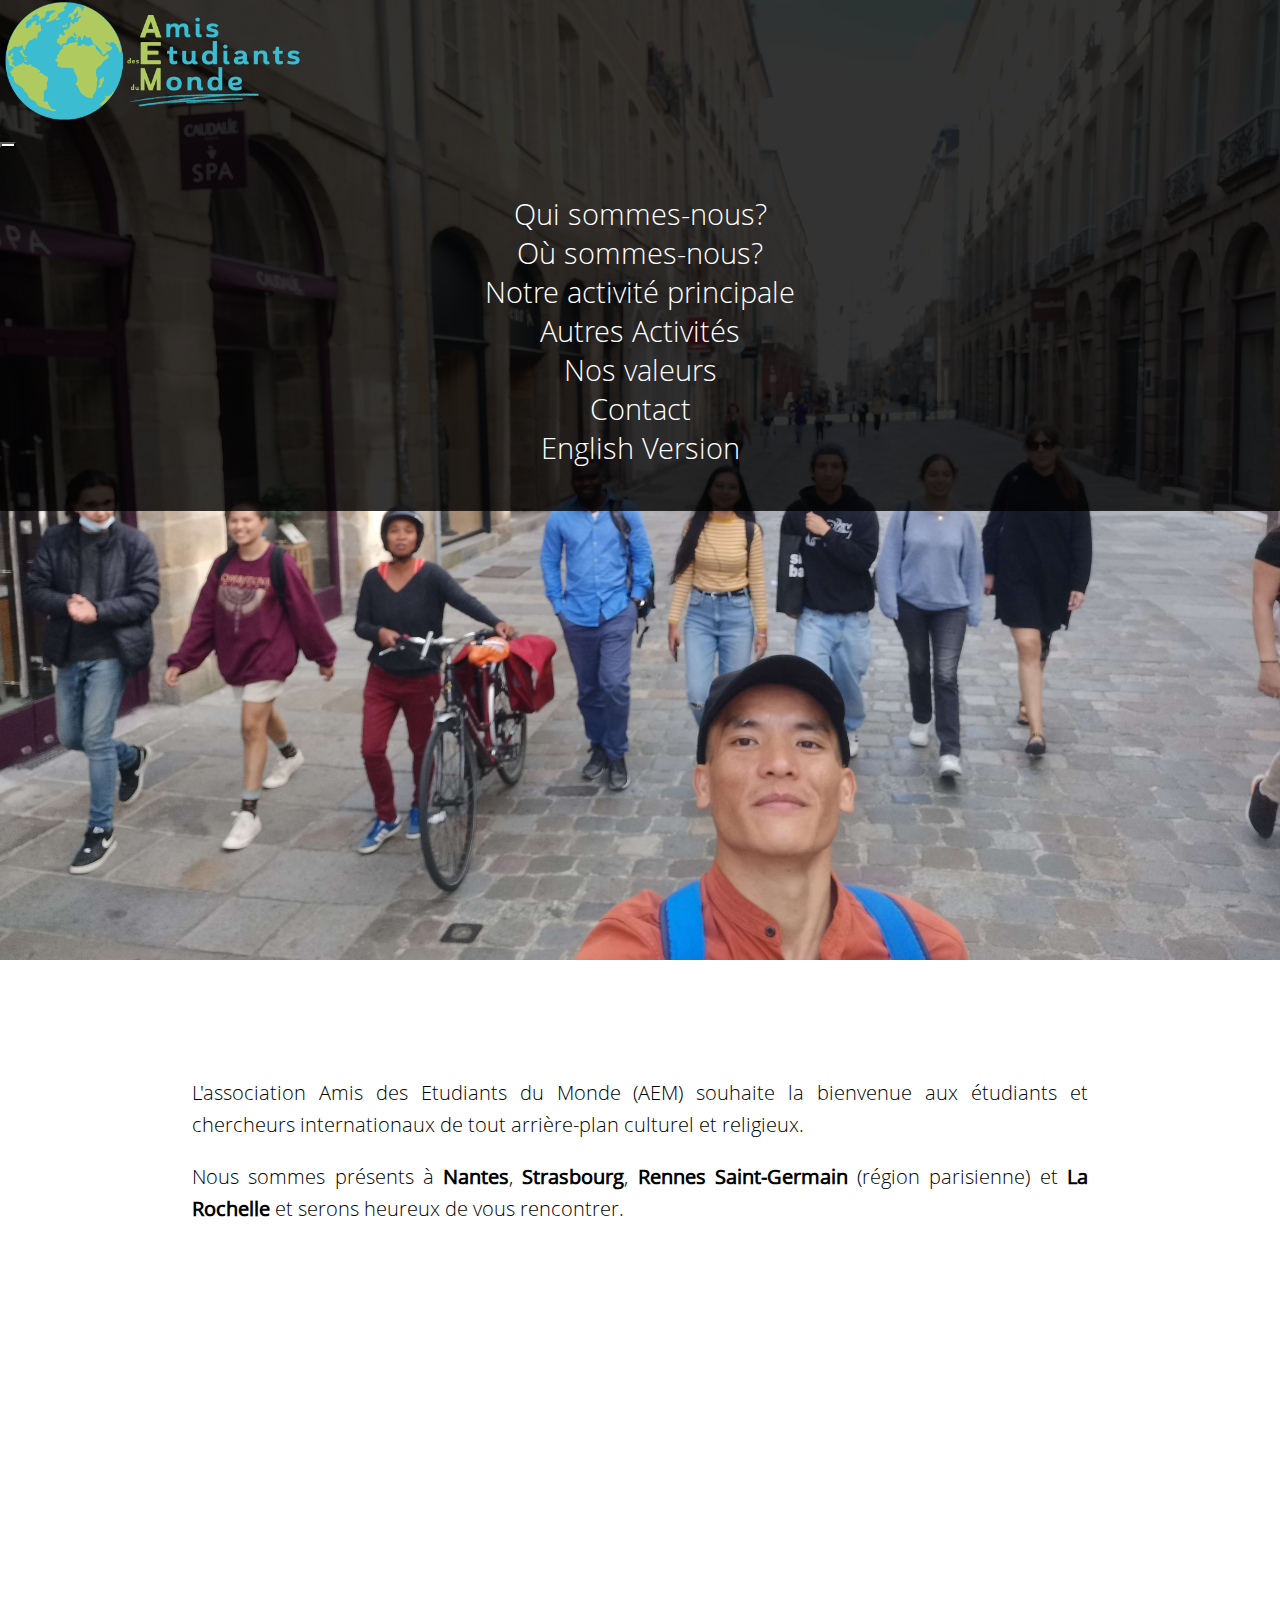
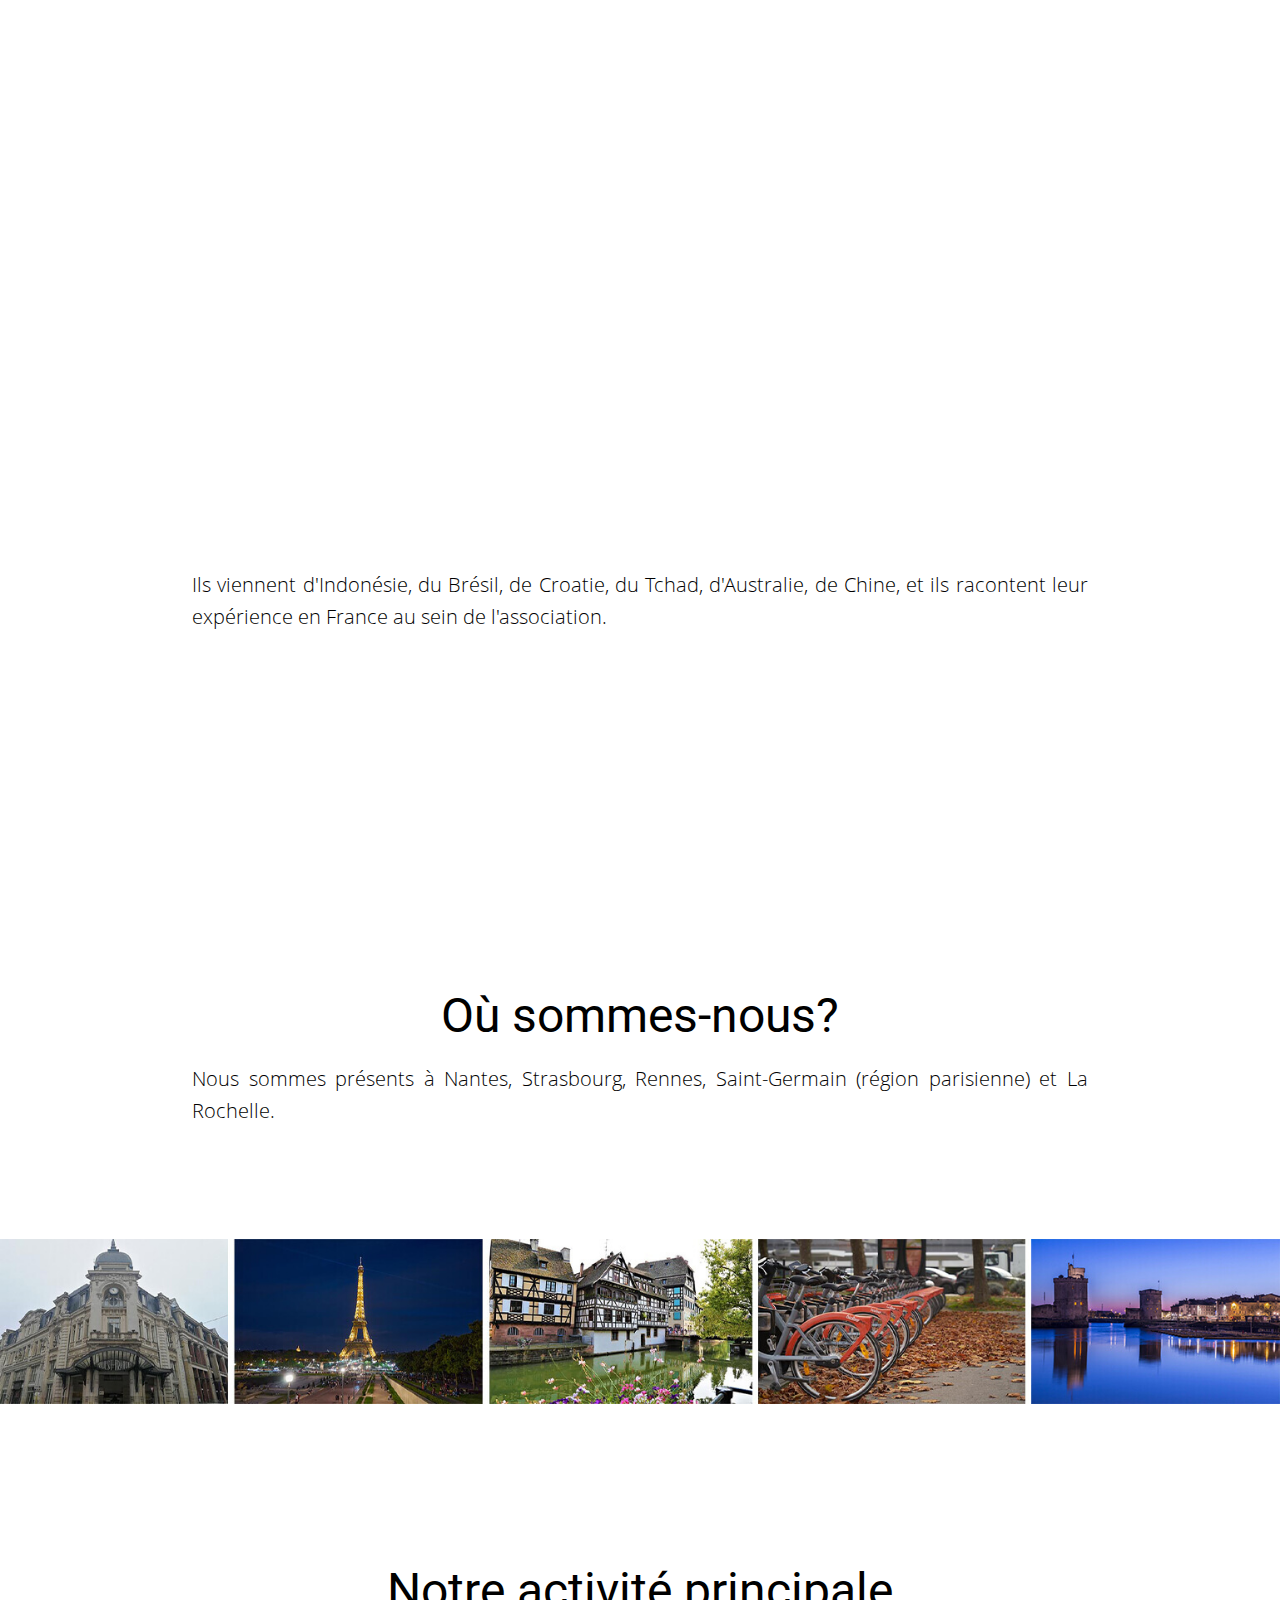
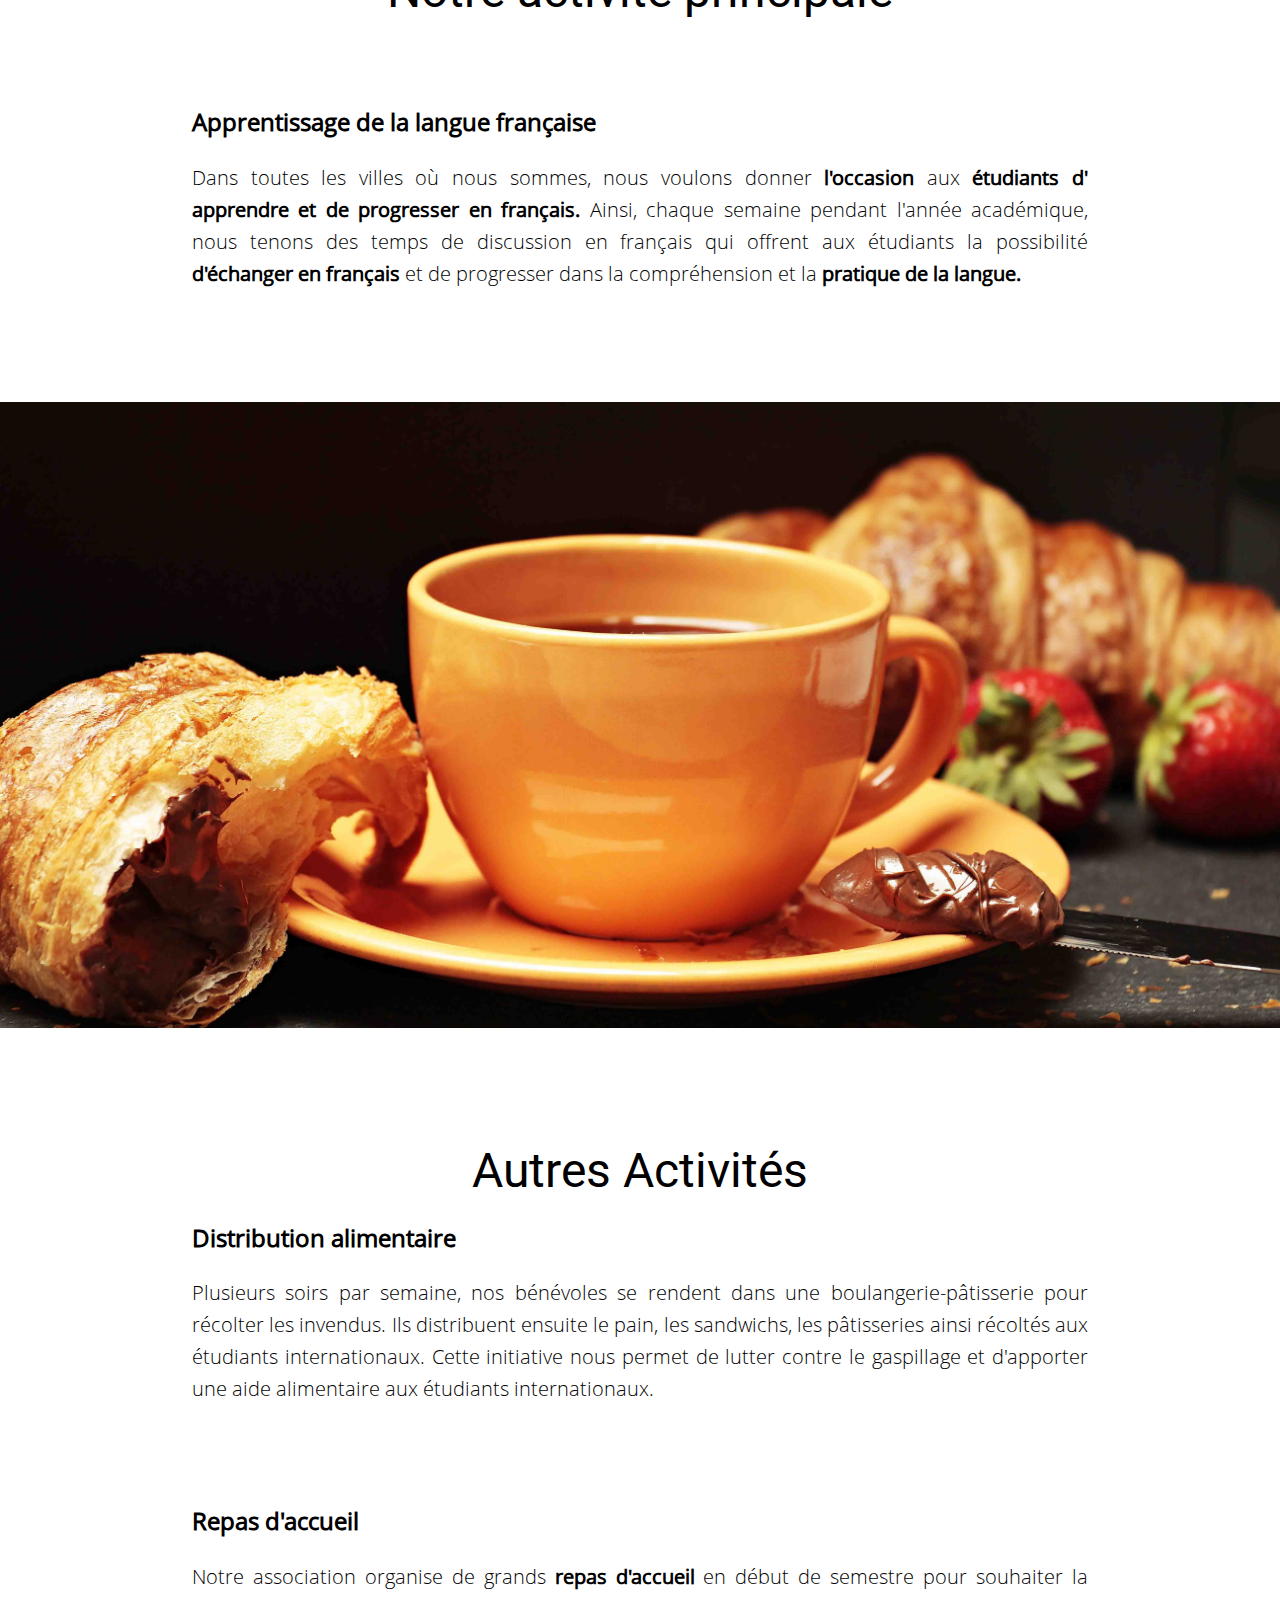
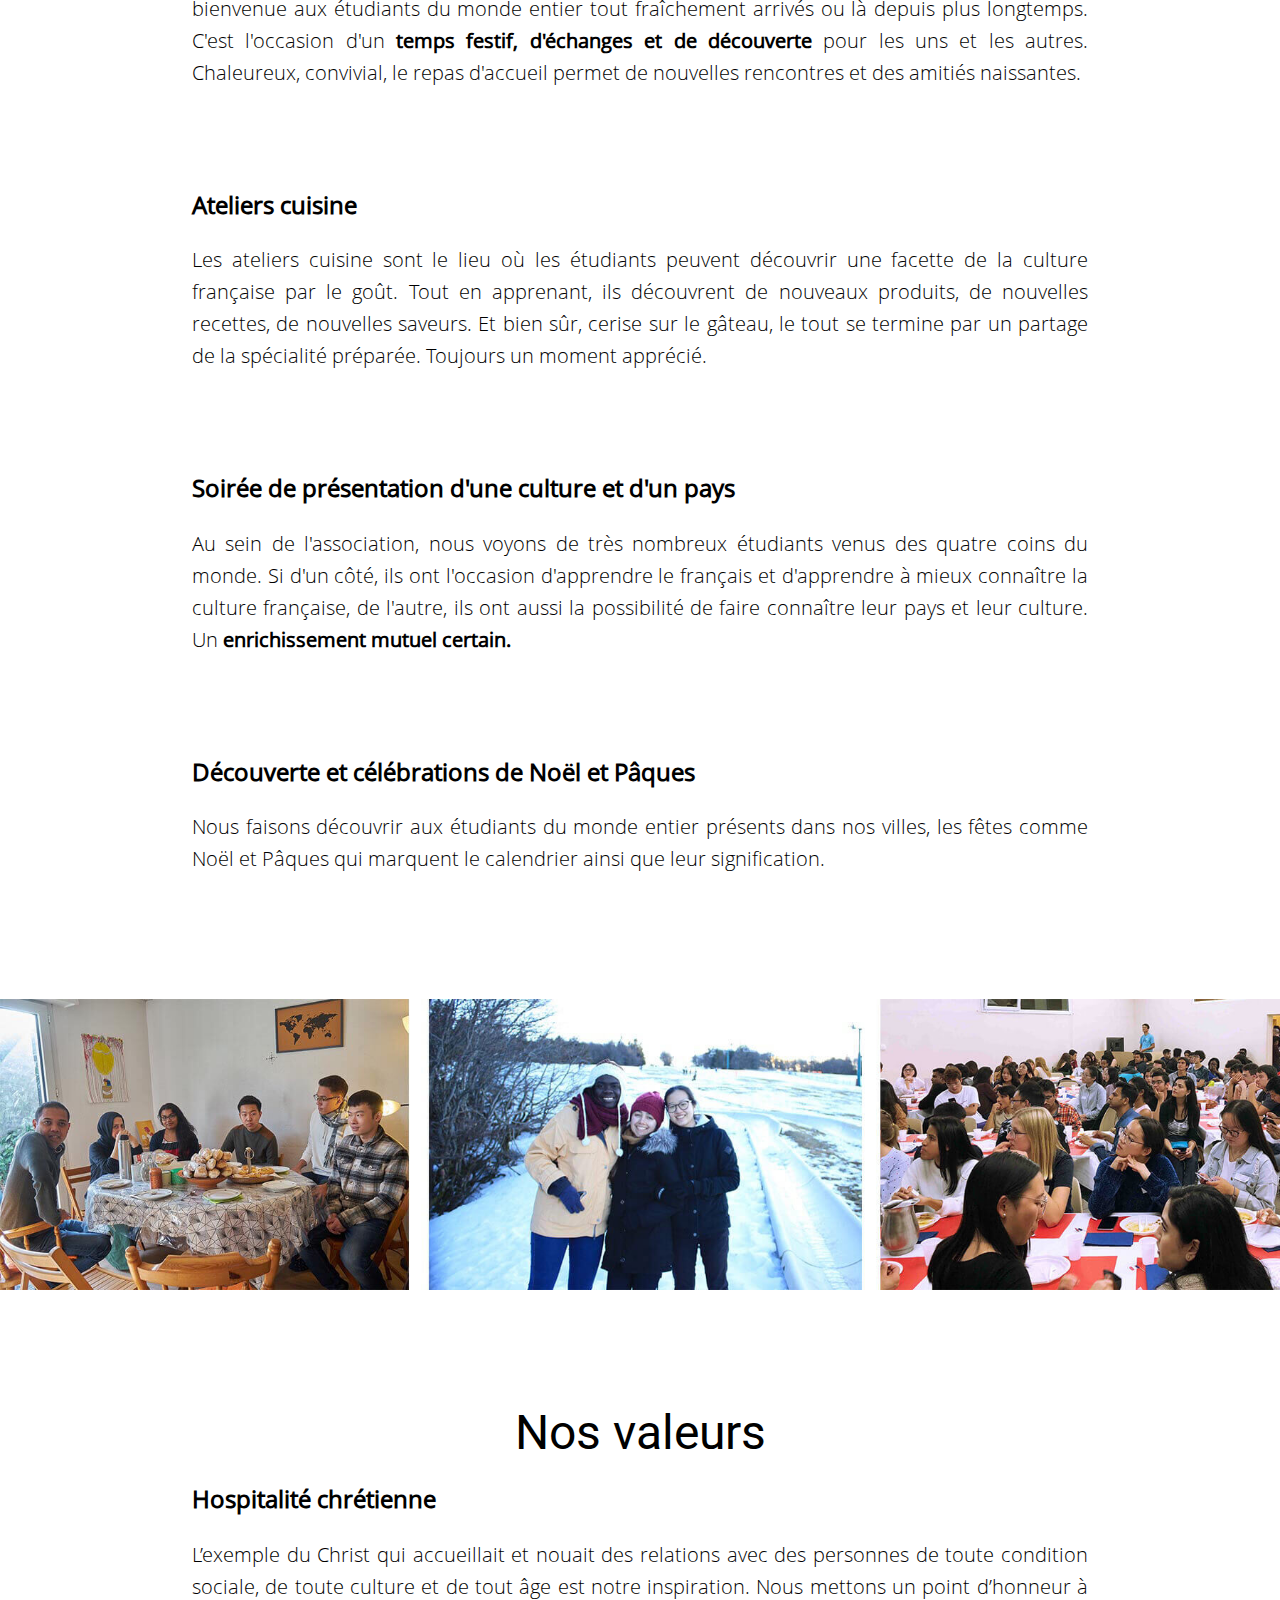
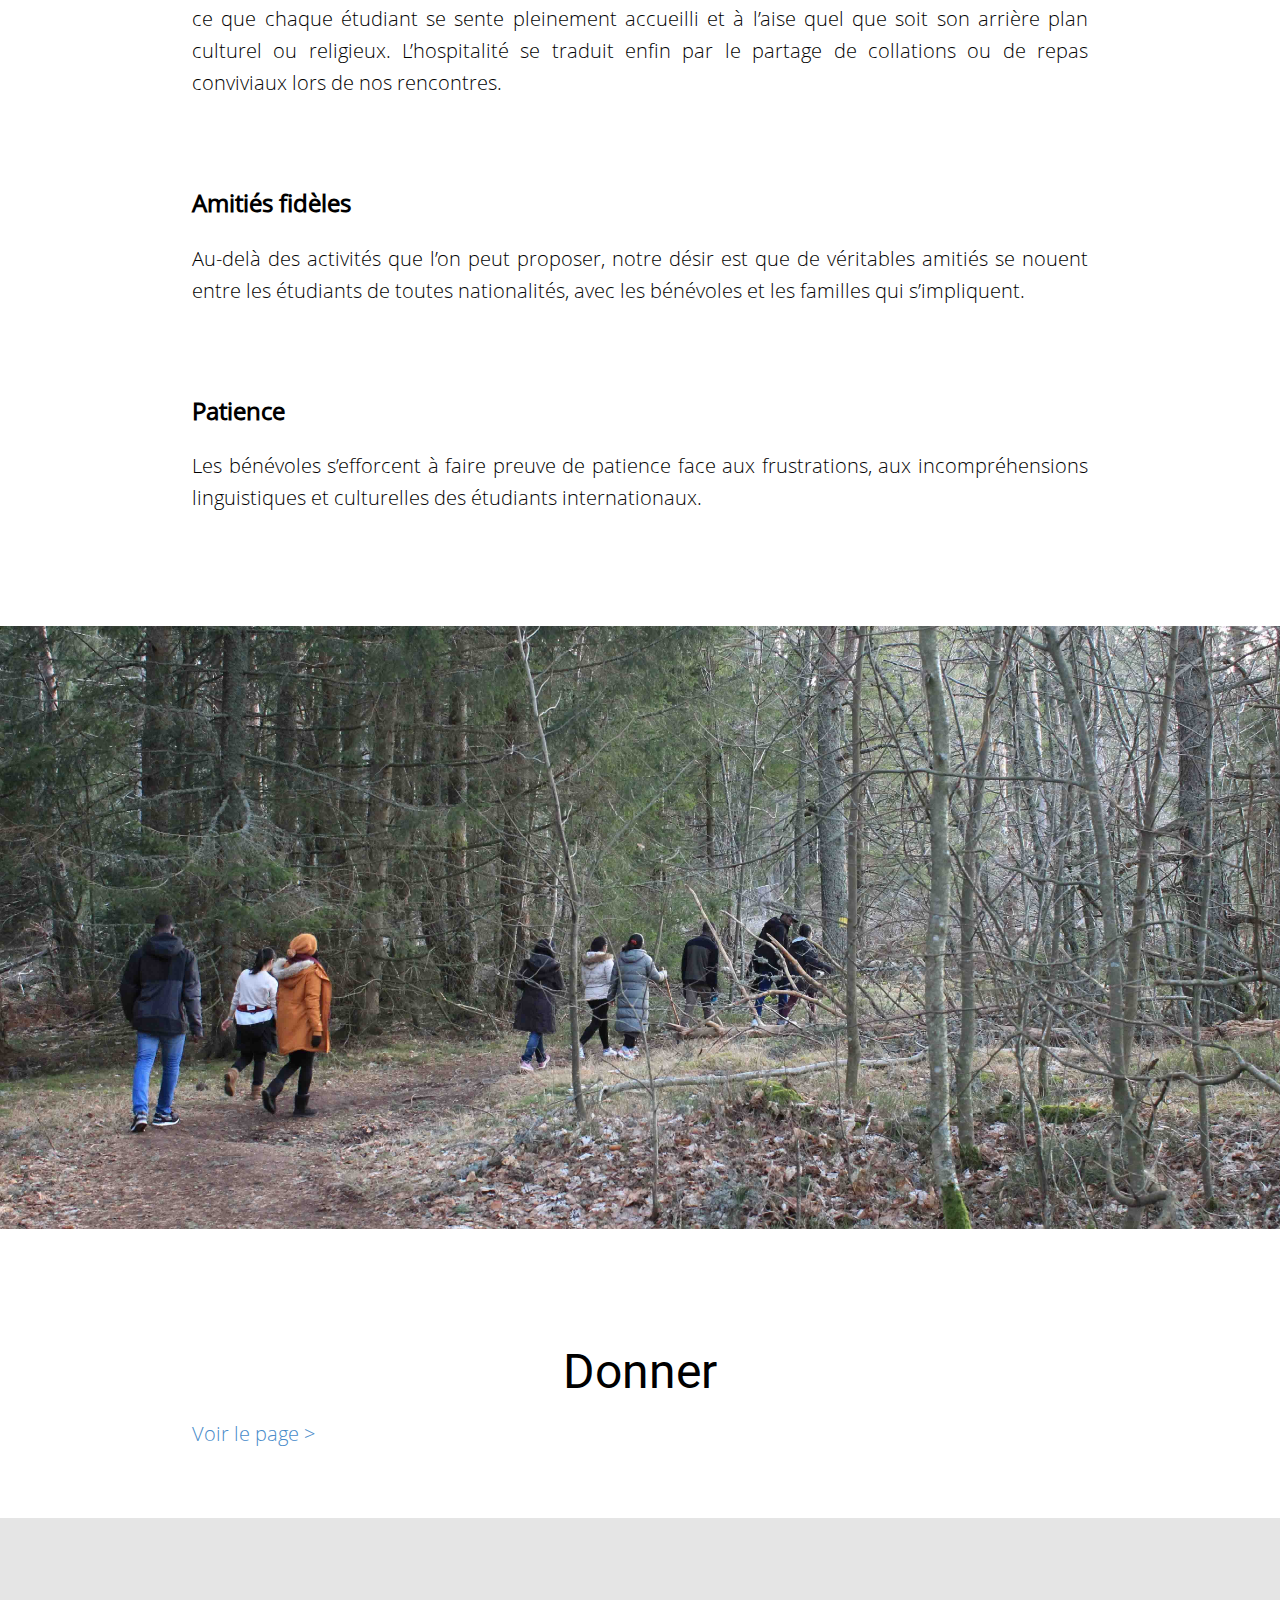
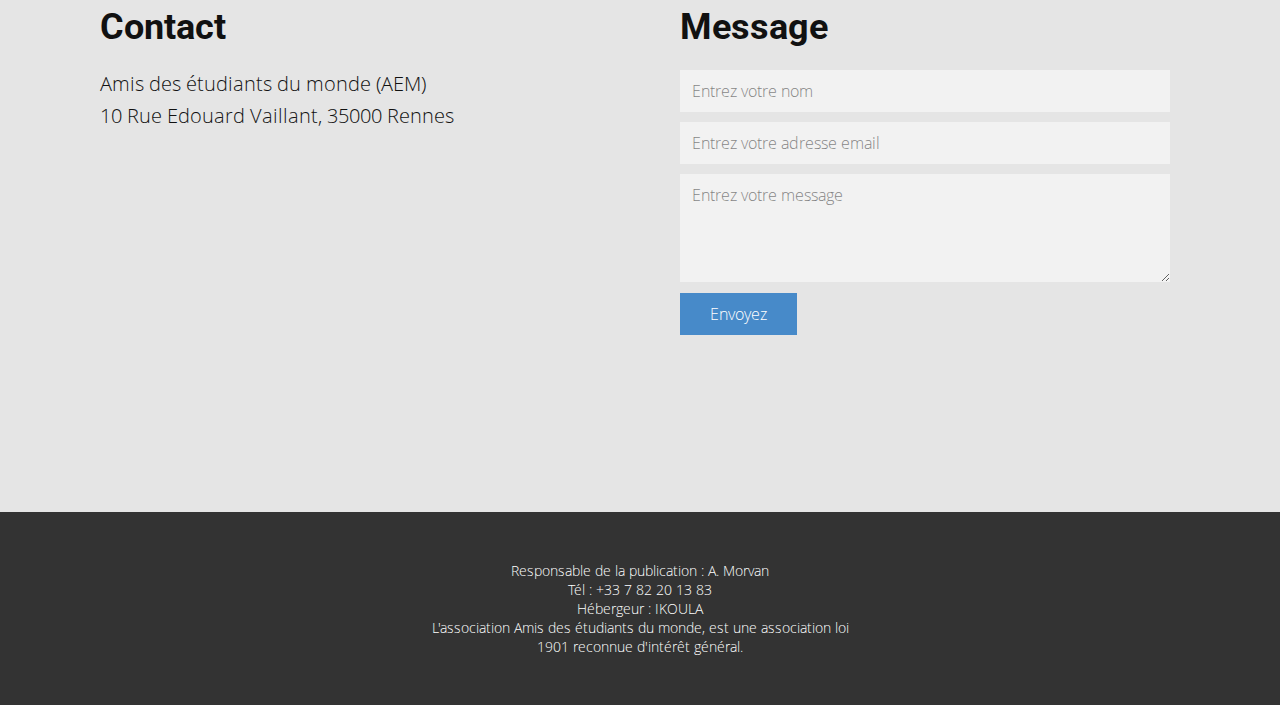
==== commit b72f0eca: "add Donner" ====
--- a/index.html
+++ b/index.html
@@ -121,7 +121,7 @@
         <p>Nous sommes présents à Nantes, Strasbourg, Rennes, Saint-Germain (région parisienne) et La Rochelle.</p>
         <br /><br />
       </div>
-      
+
       <!-- 5 images in a row -->
       <div class="landscape" id="aem combination">
         <img src="img/activite-pricipale.jpg" class="img-fluid">
@@ -229,6 +229,17 @@
       <br /><br />
       <div class="landscape" id="image-siteweb">
         <img src="img/values.jpg" class="img-fluid">
+      </div>
+
+
+      <!-- #######################################
+      #           Donner section           #
+      ####################################### -->
+      <div id="donner" class="section container-fluid">
+        <br /><br />
+        <h1>Donner</h1>
+        <p><a href="https://www.helloasso.com/associations/amis-des-etudiants-du-monde/formulaires/1">Voir le page ></a>
+        </p>
       </div>
 
       <!-- #######################################
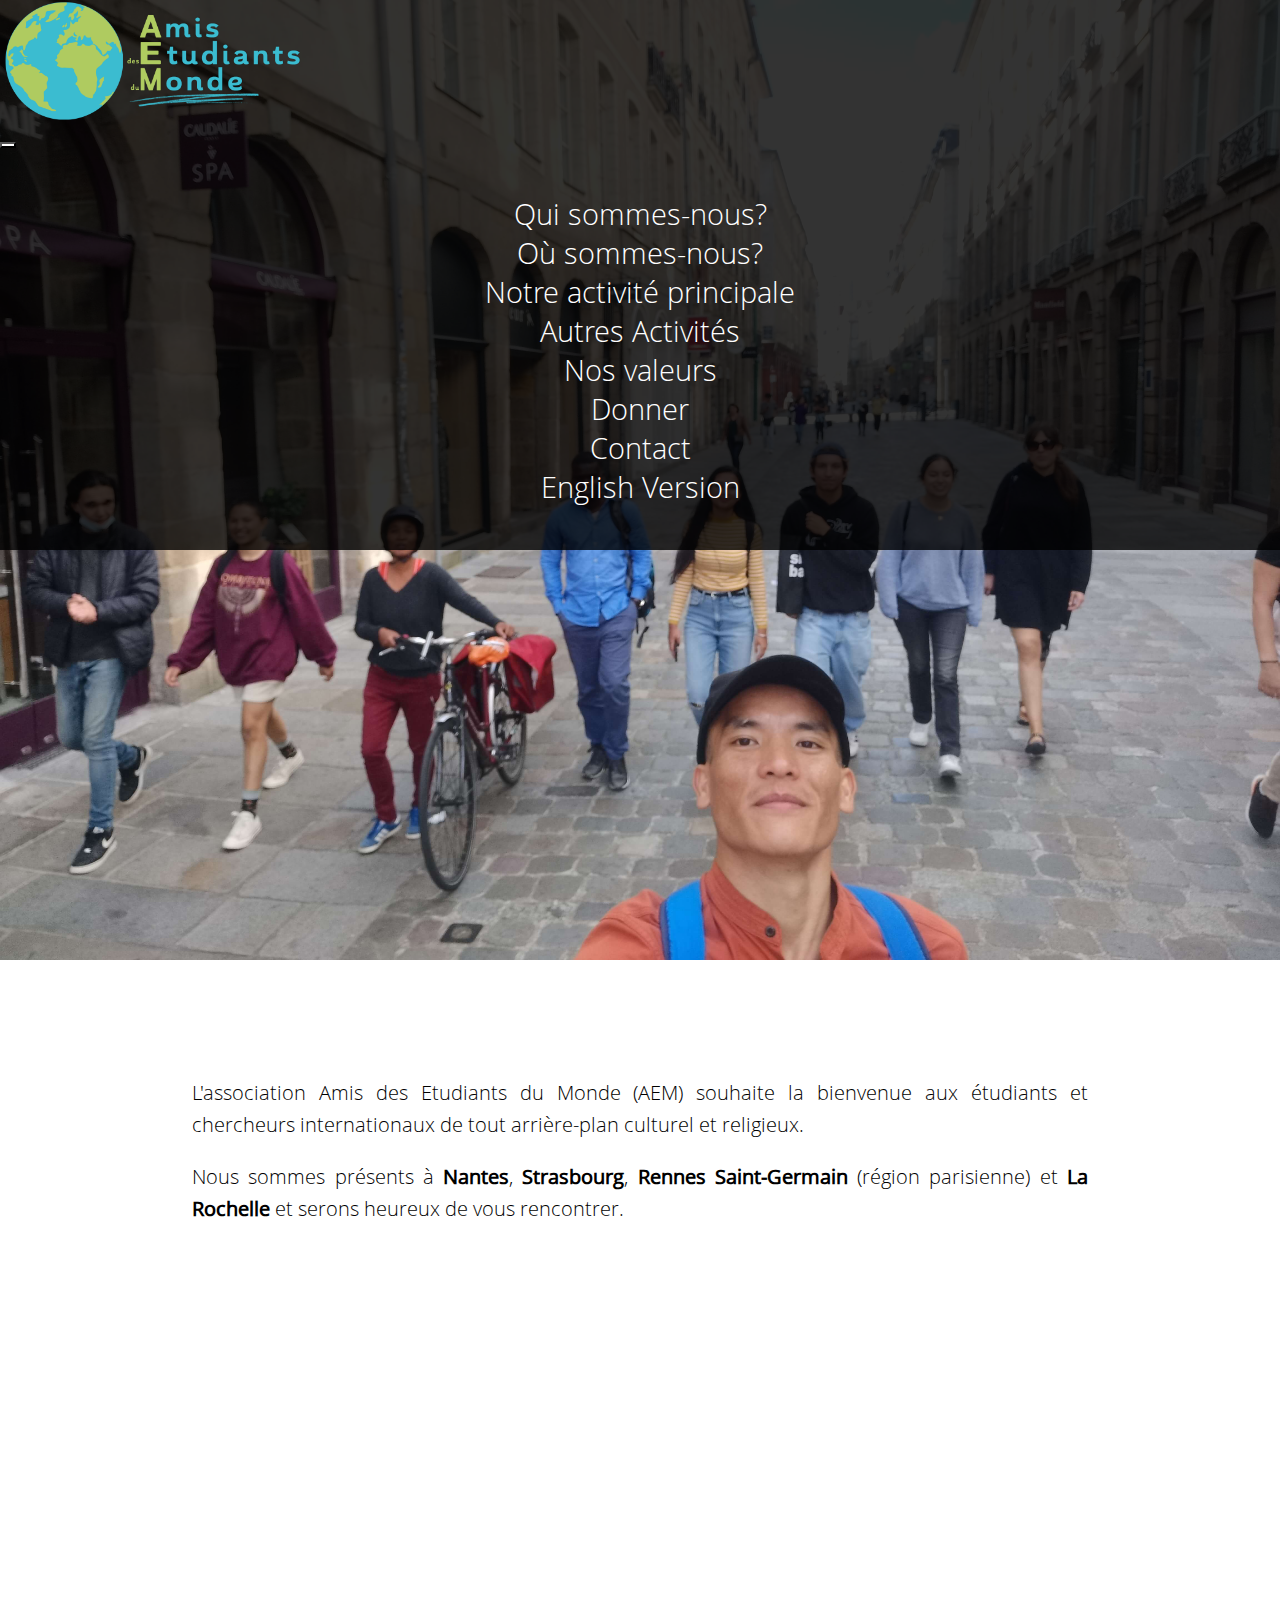
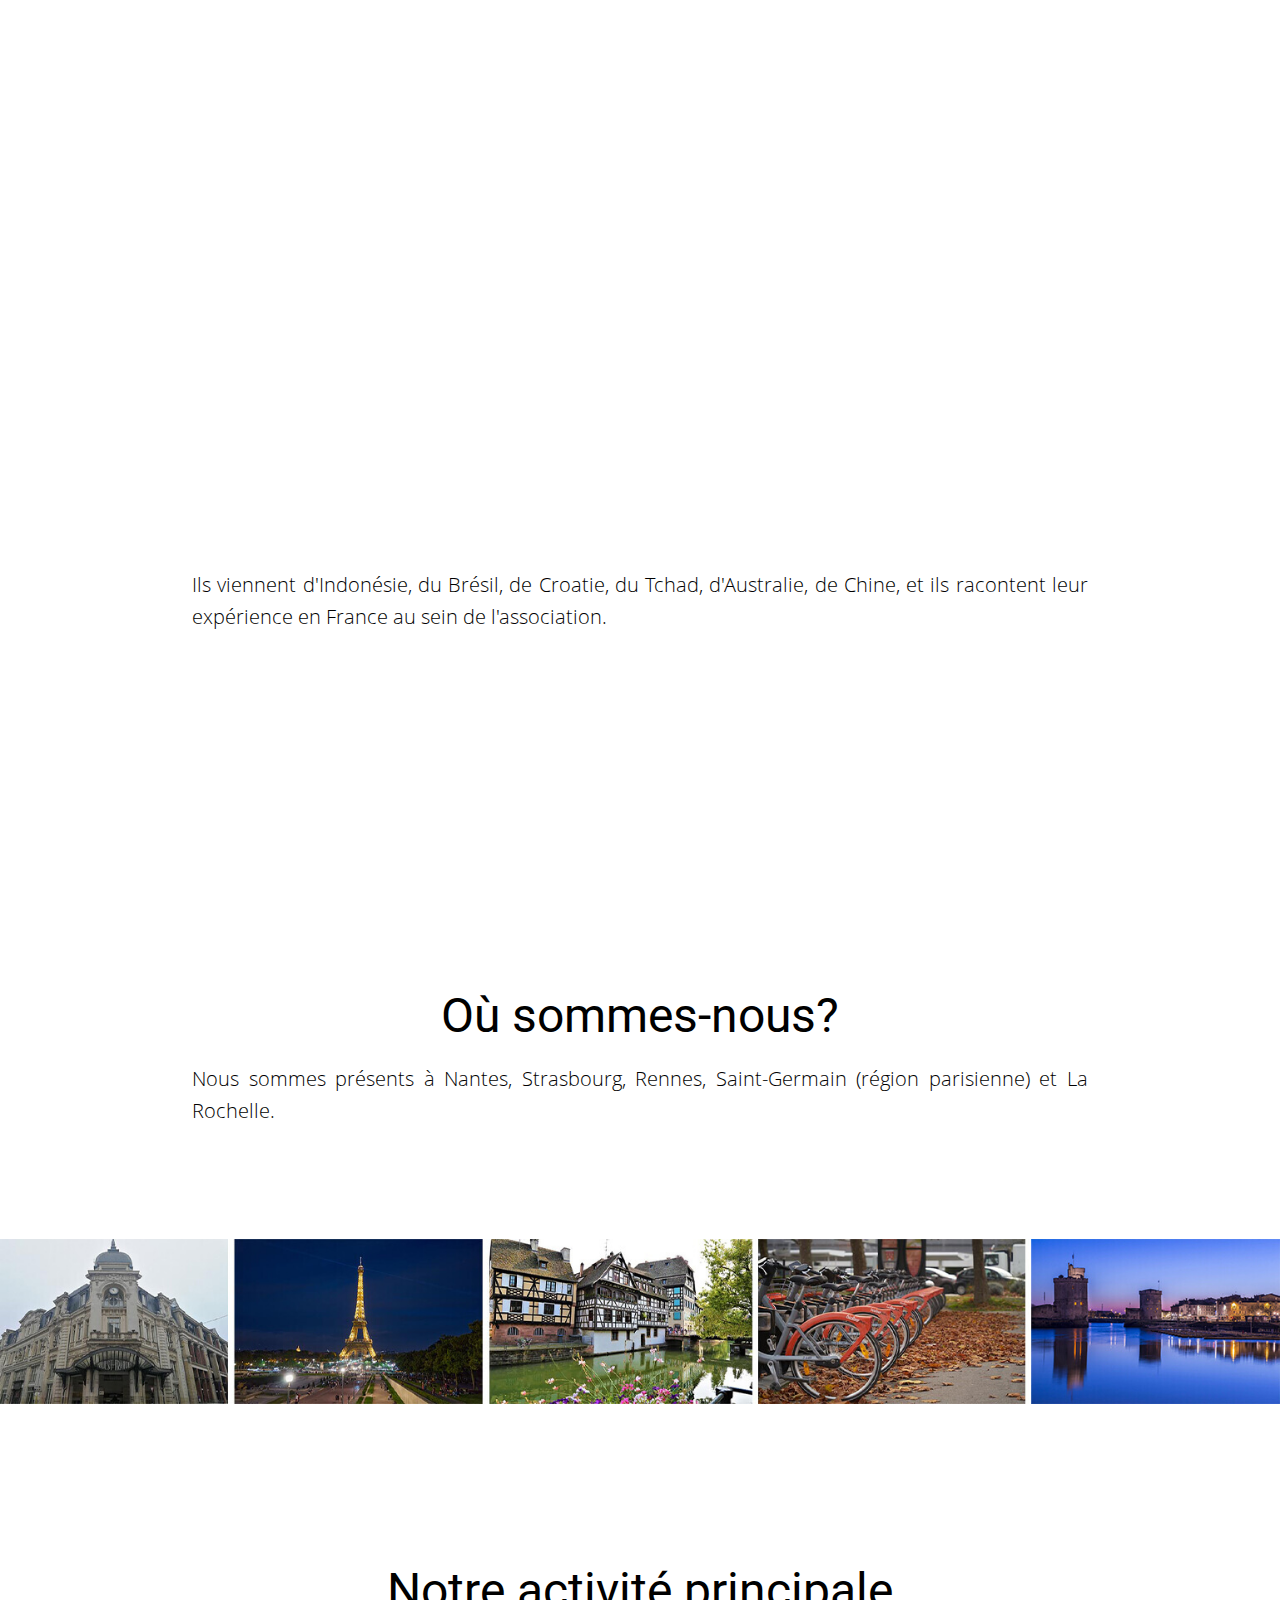
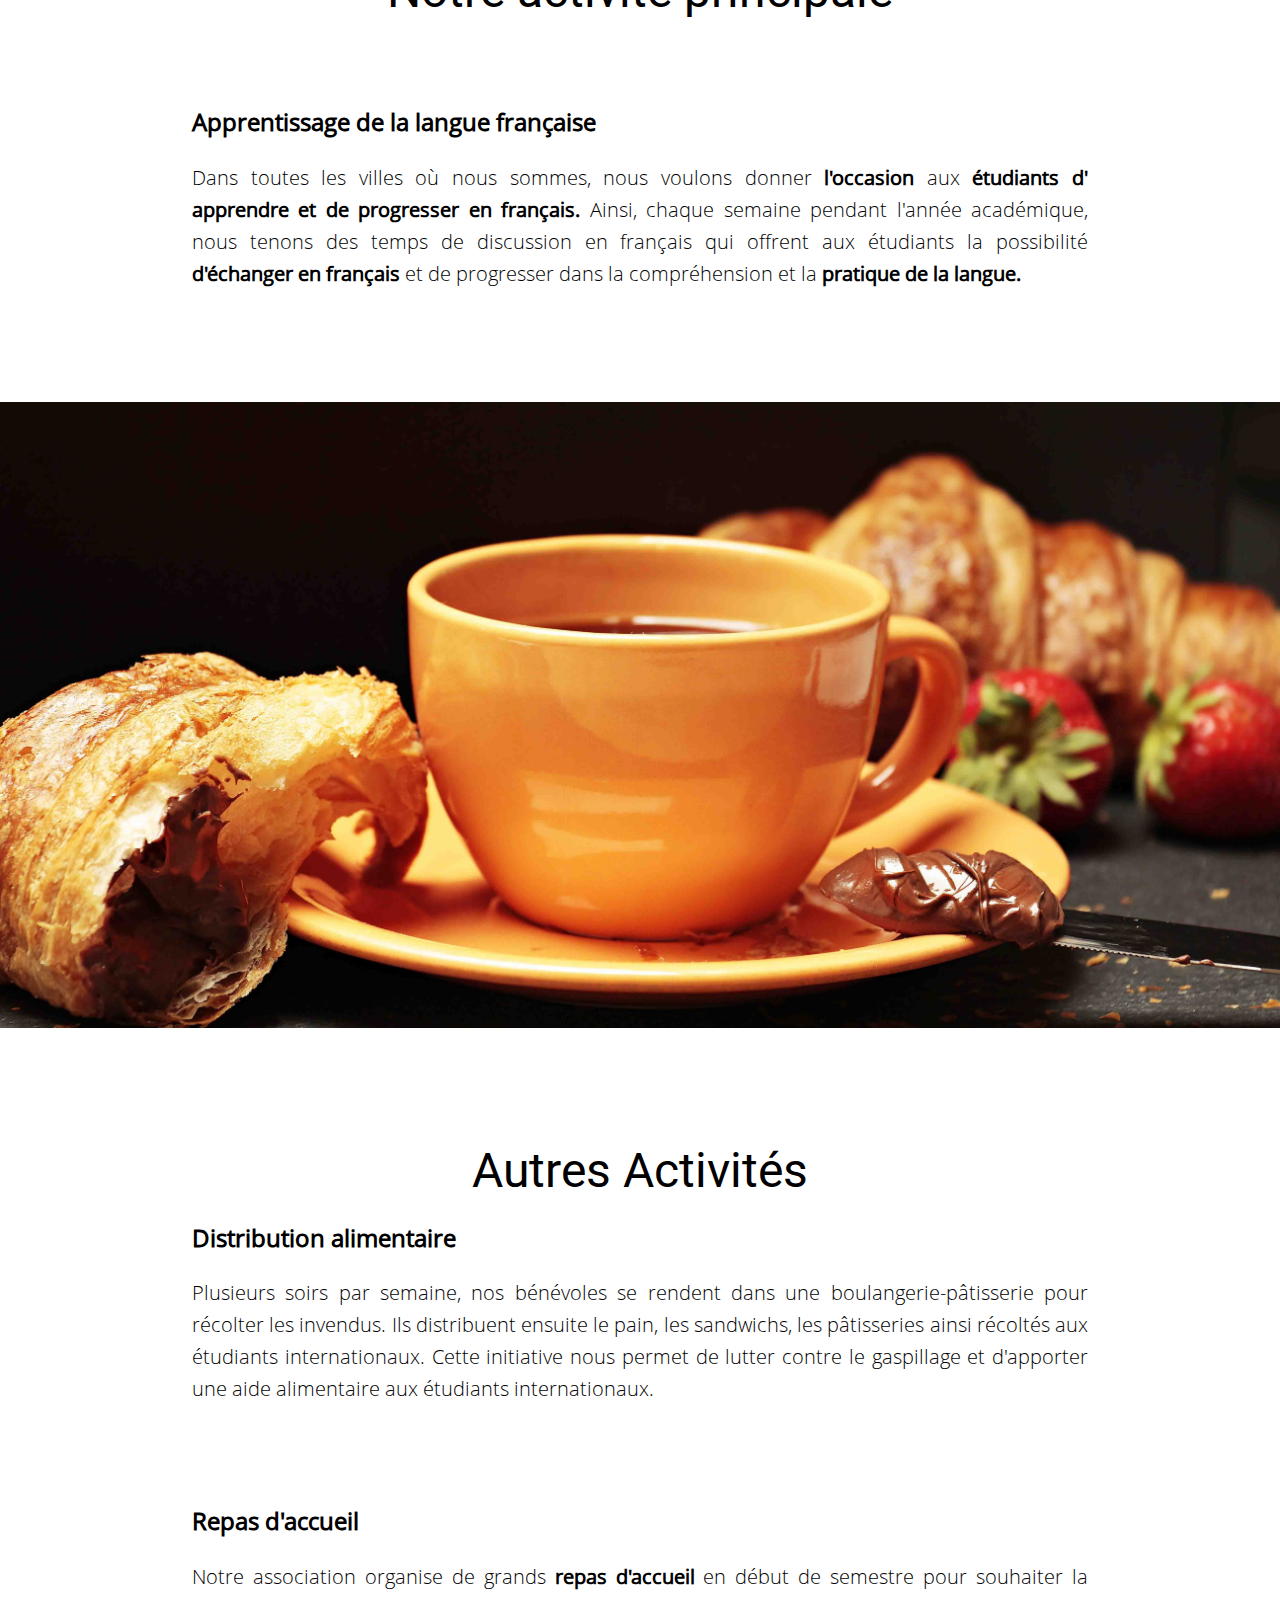
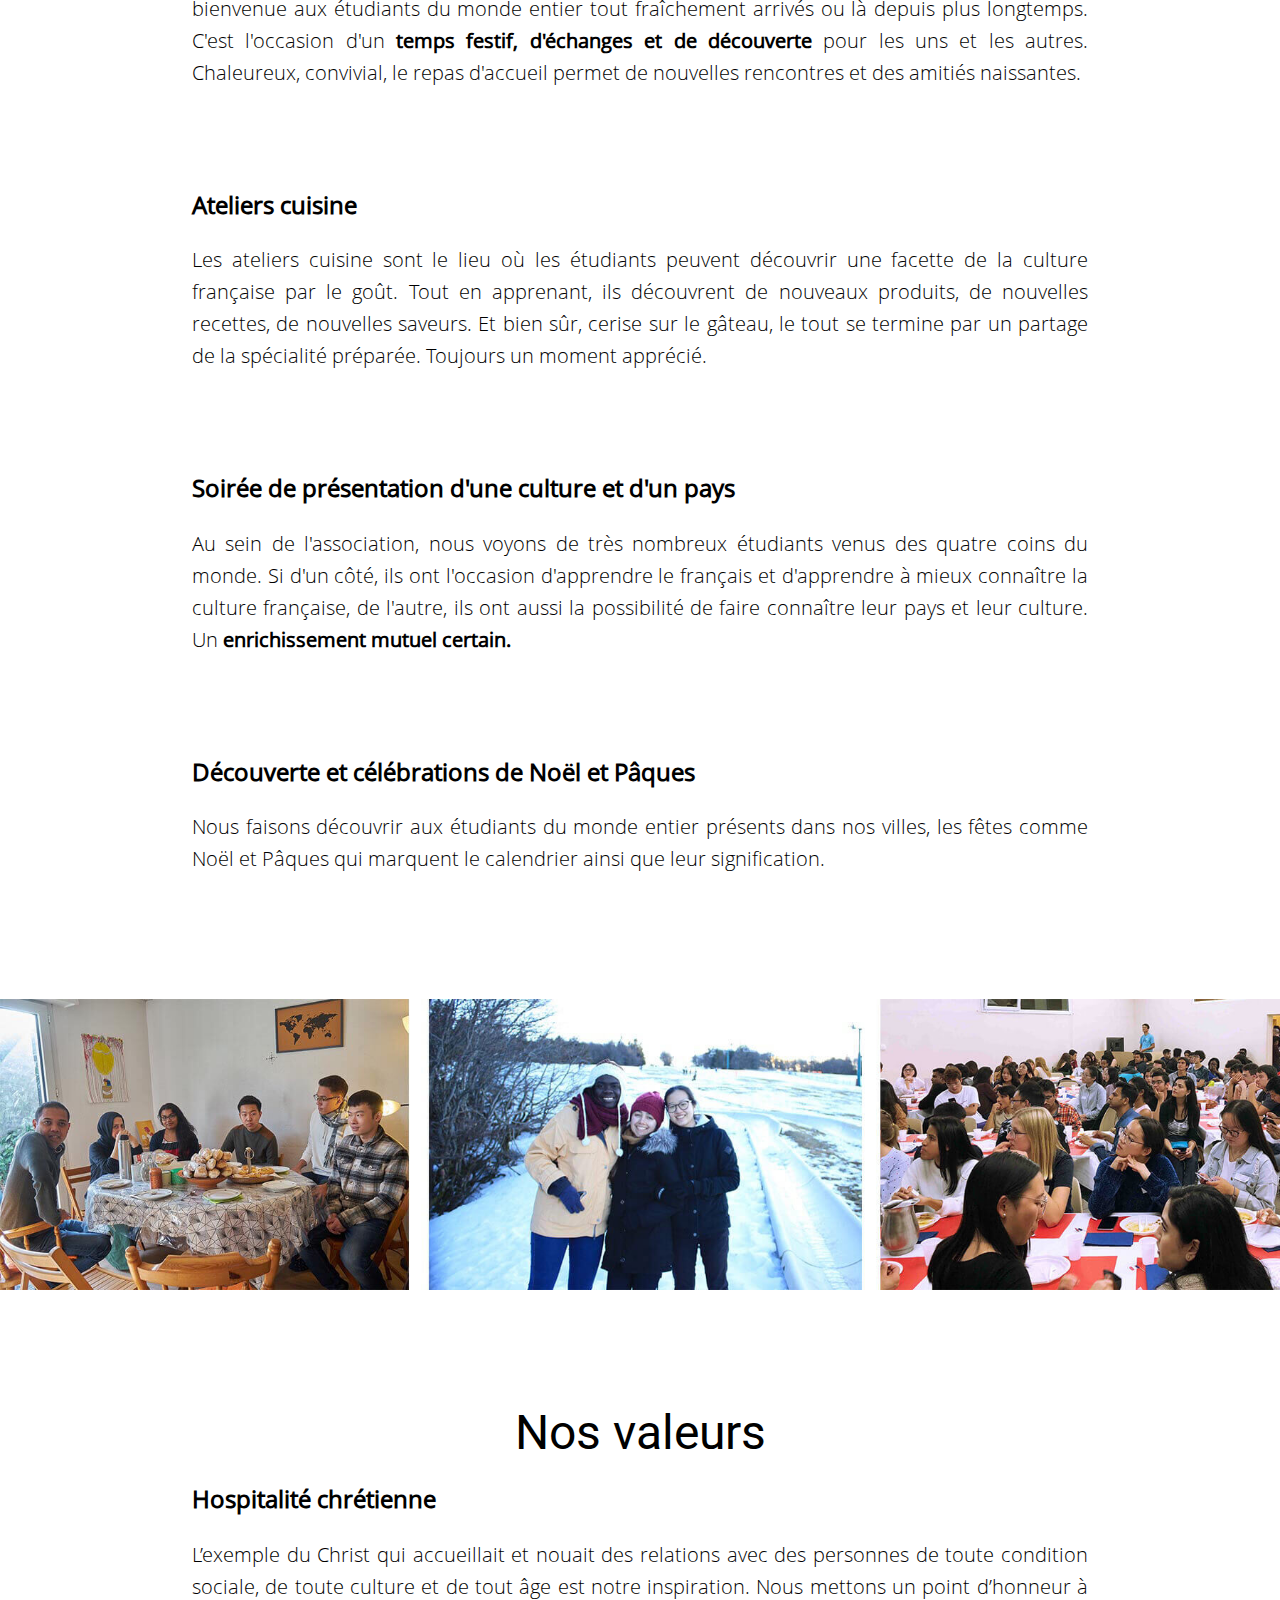
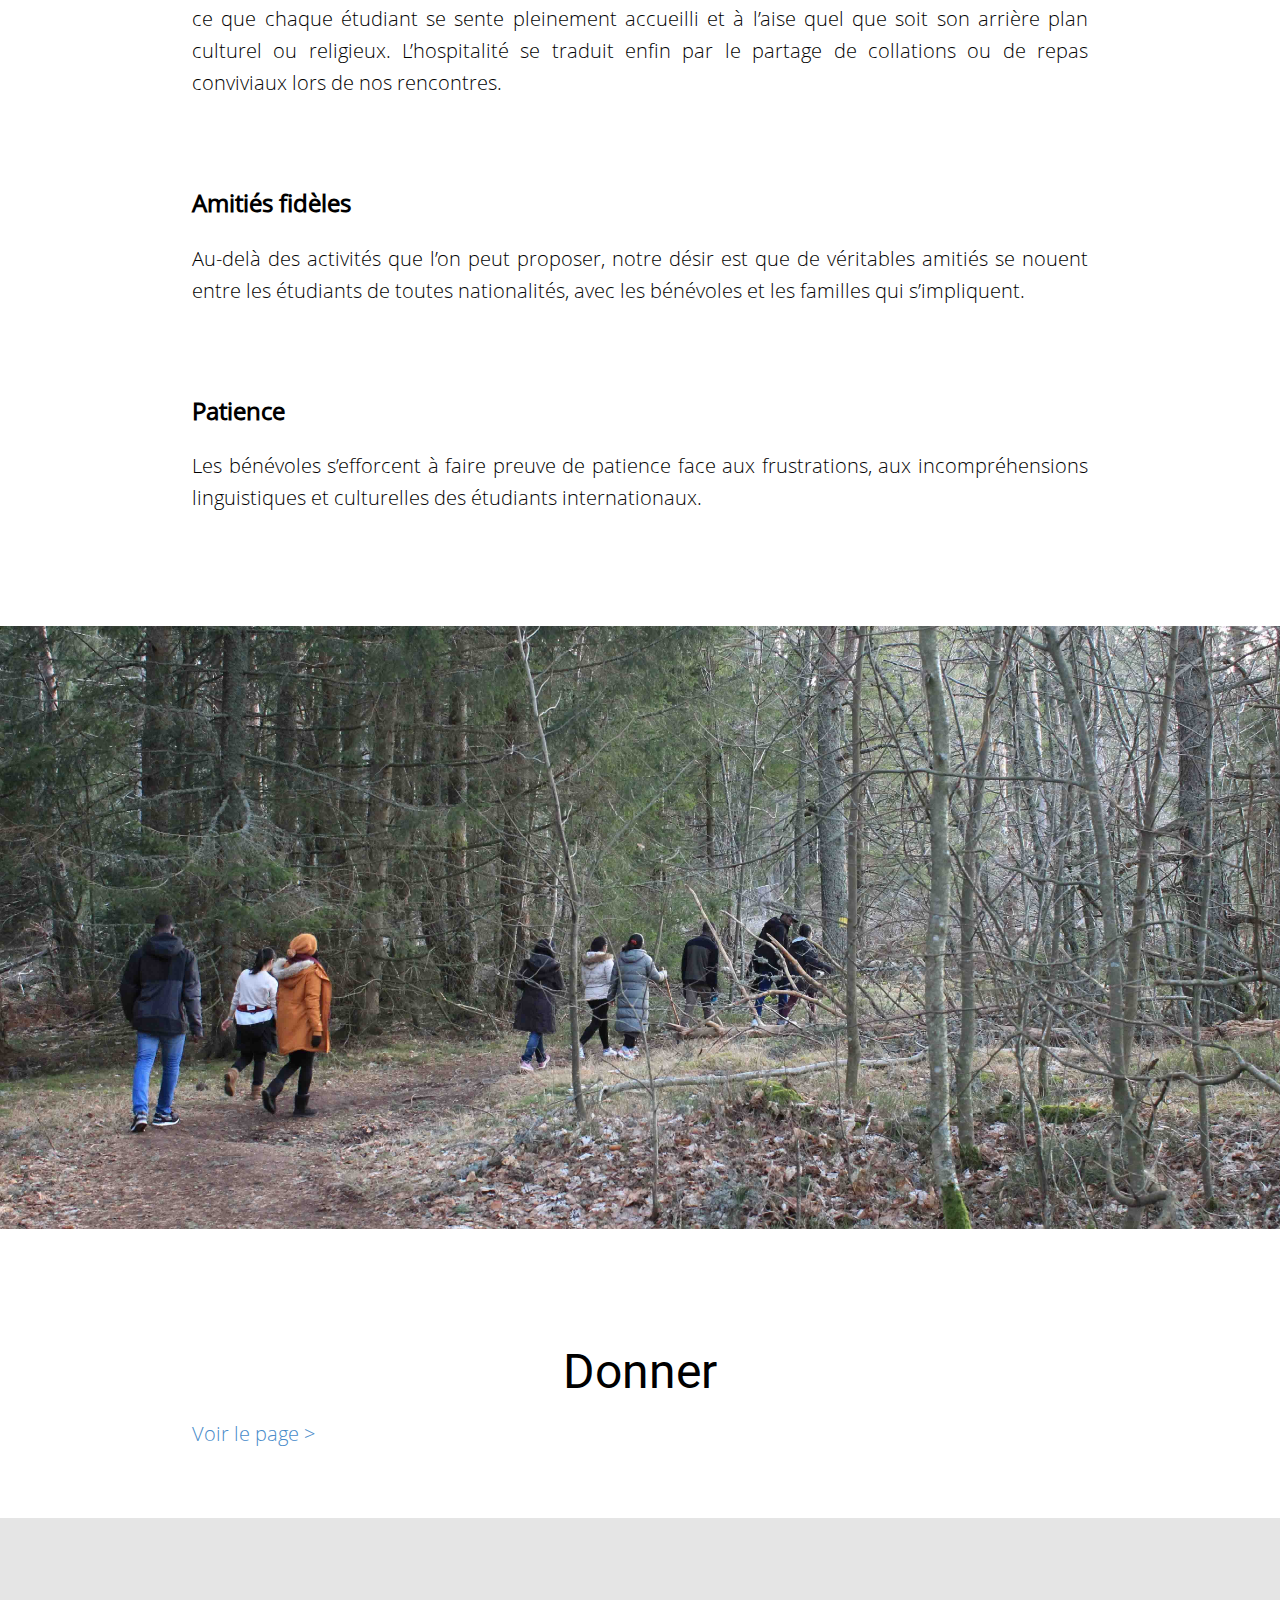
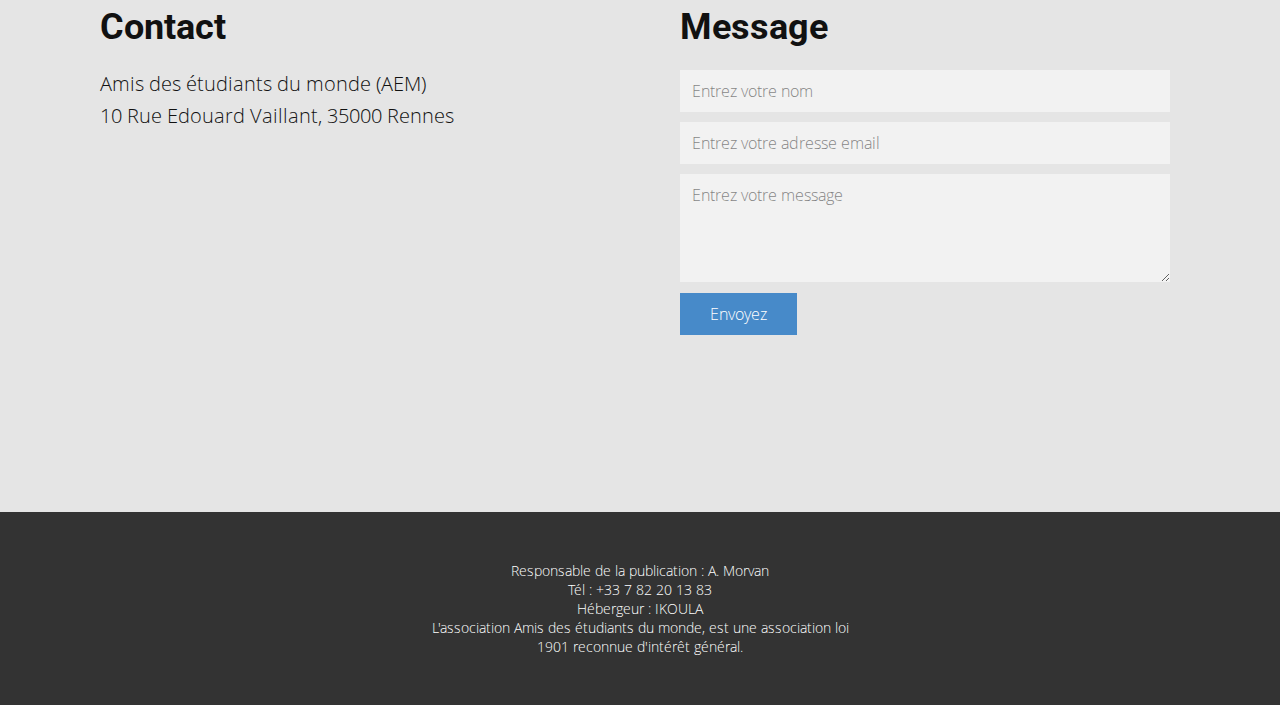
==== commit 6ddf4270: "add donner in the nav" ====
--- a/index.html
+++ b/index.html
@@ -35,6 +35,7 @@
           <li class="nav-item"><a class="nav-link" href="#activiteprincipale">Notre activité principale</a></li>
           <li class="nav-item"><a class="nav-link" href="#autresactivites">Autres Activités</a></li>
           <li class="nav-item"><a class="nav-link" href="#valeurs">Nos valeurs</a></li>
+          <li class="nav-item"><a class="nav-link" href="https://www.helloasso.com/associations/amis-des-etudiants-du-monde/formulaires/1">Donner</a></li>
           <li class="nav-item"><a class="nav-link" href="#sec-b168">Contact</a></li>
           <li class="nav-item"><a class="nav-link" href="en.html">English Version</a></li>
         </ul>
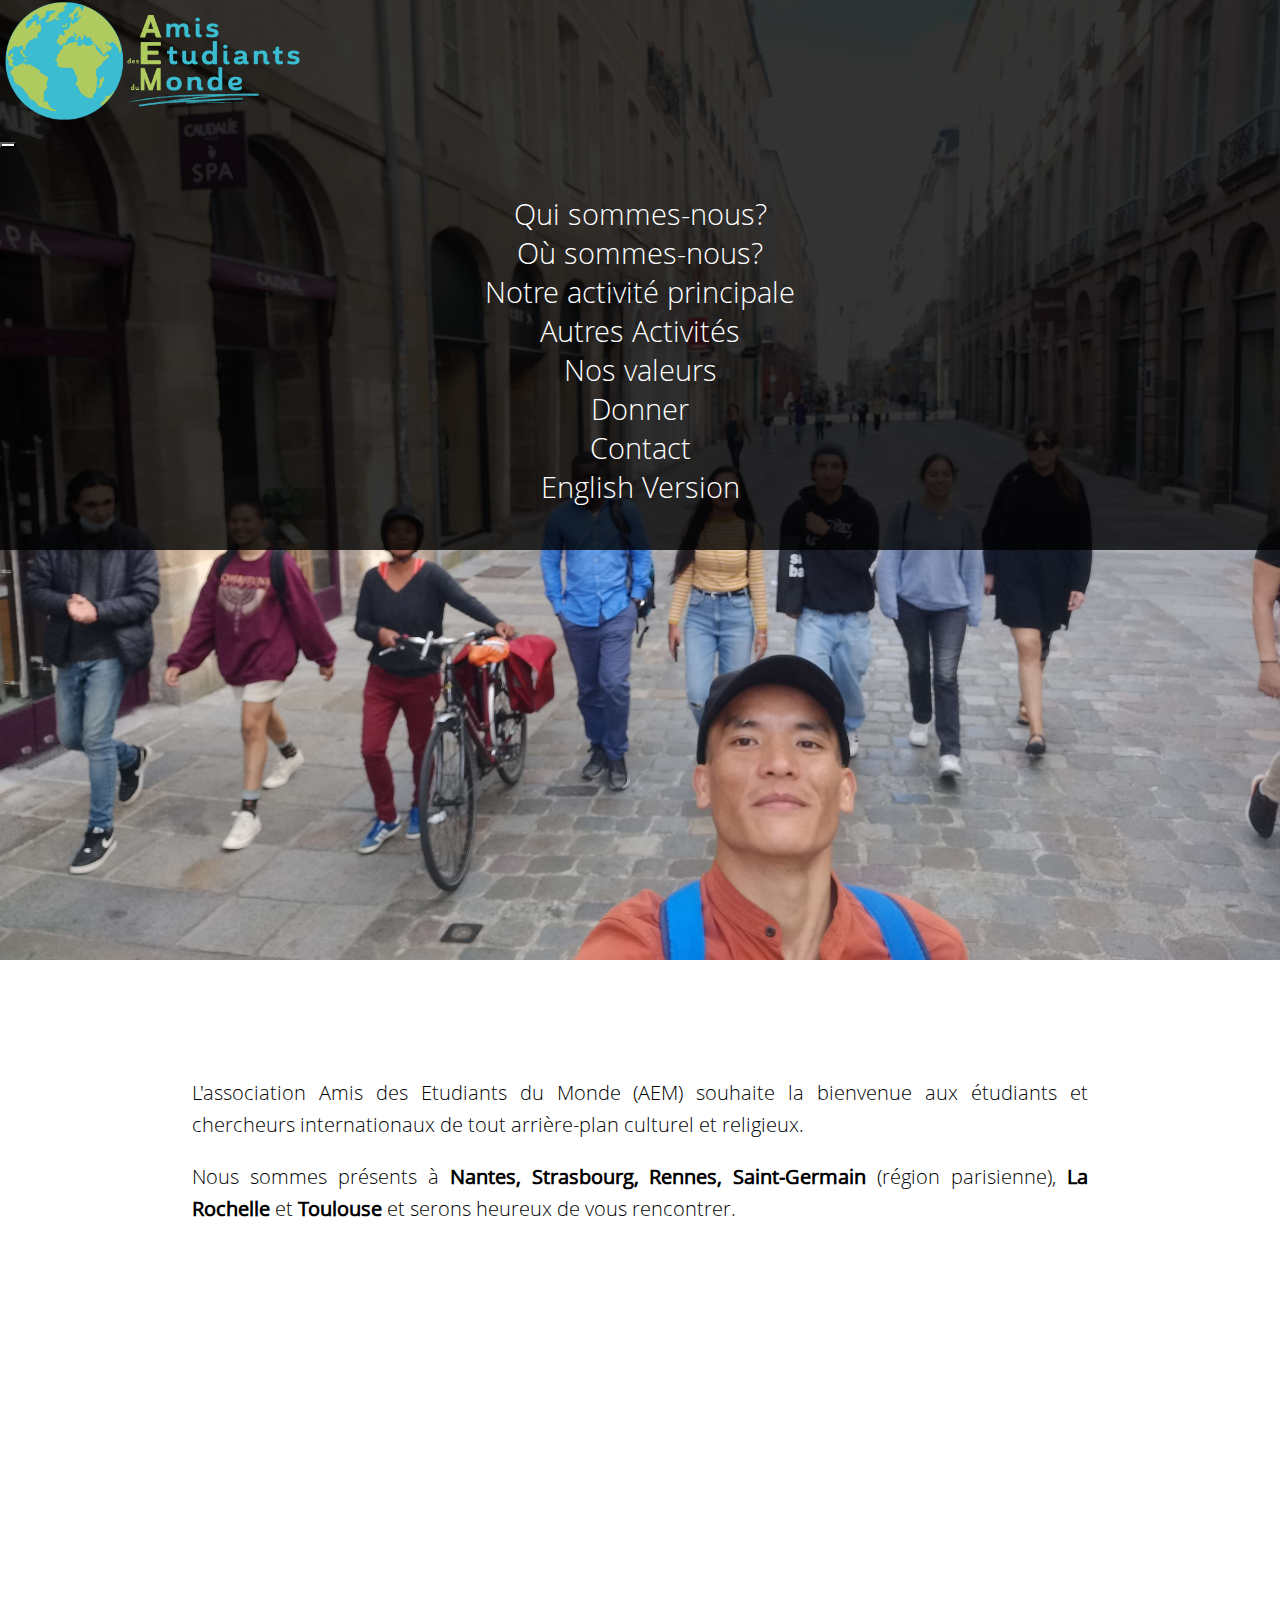
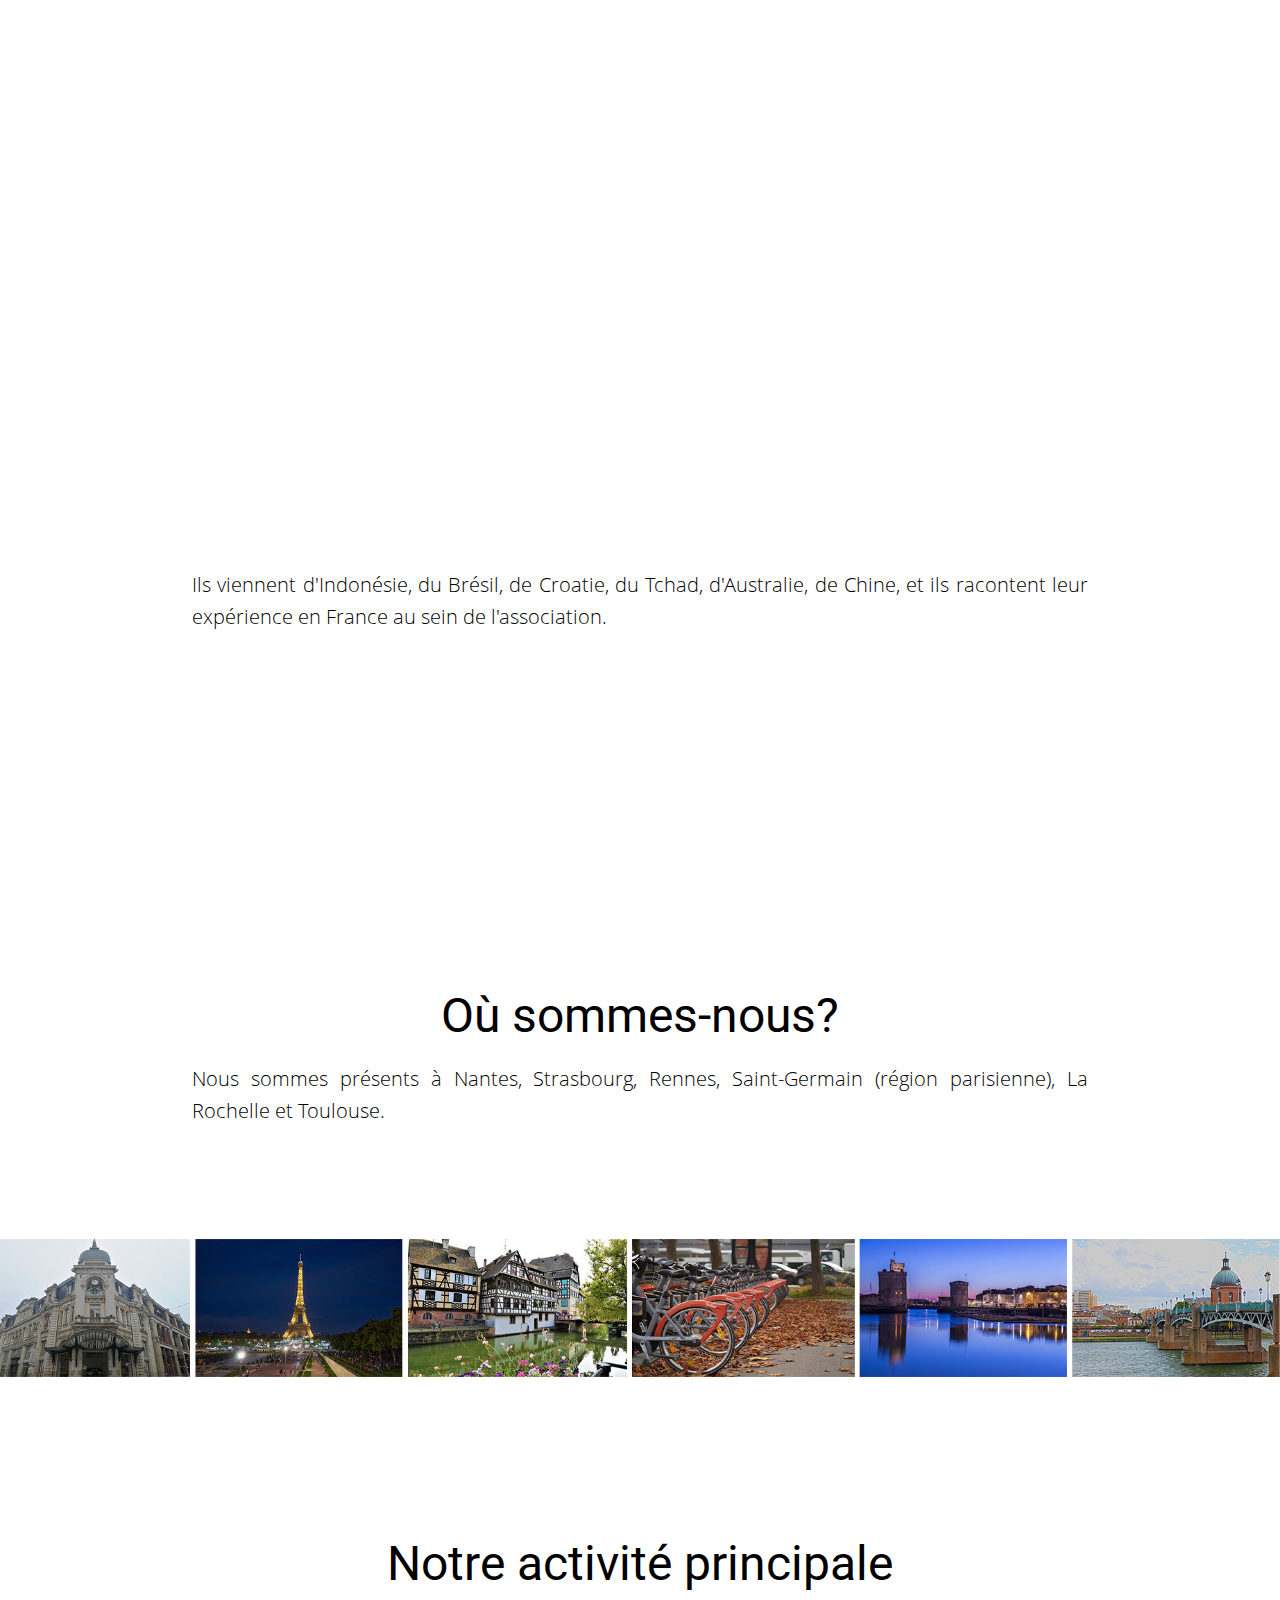
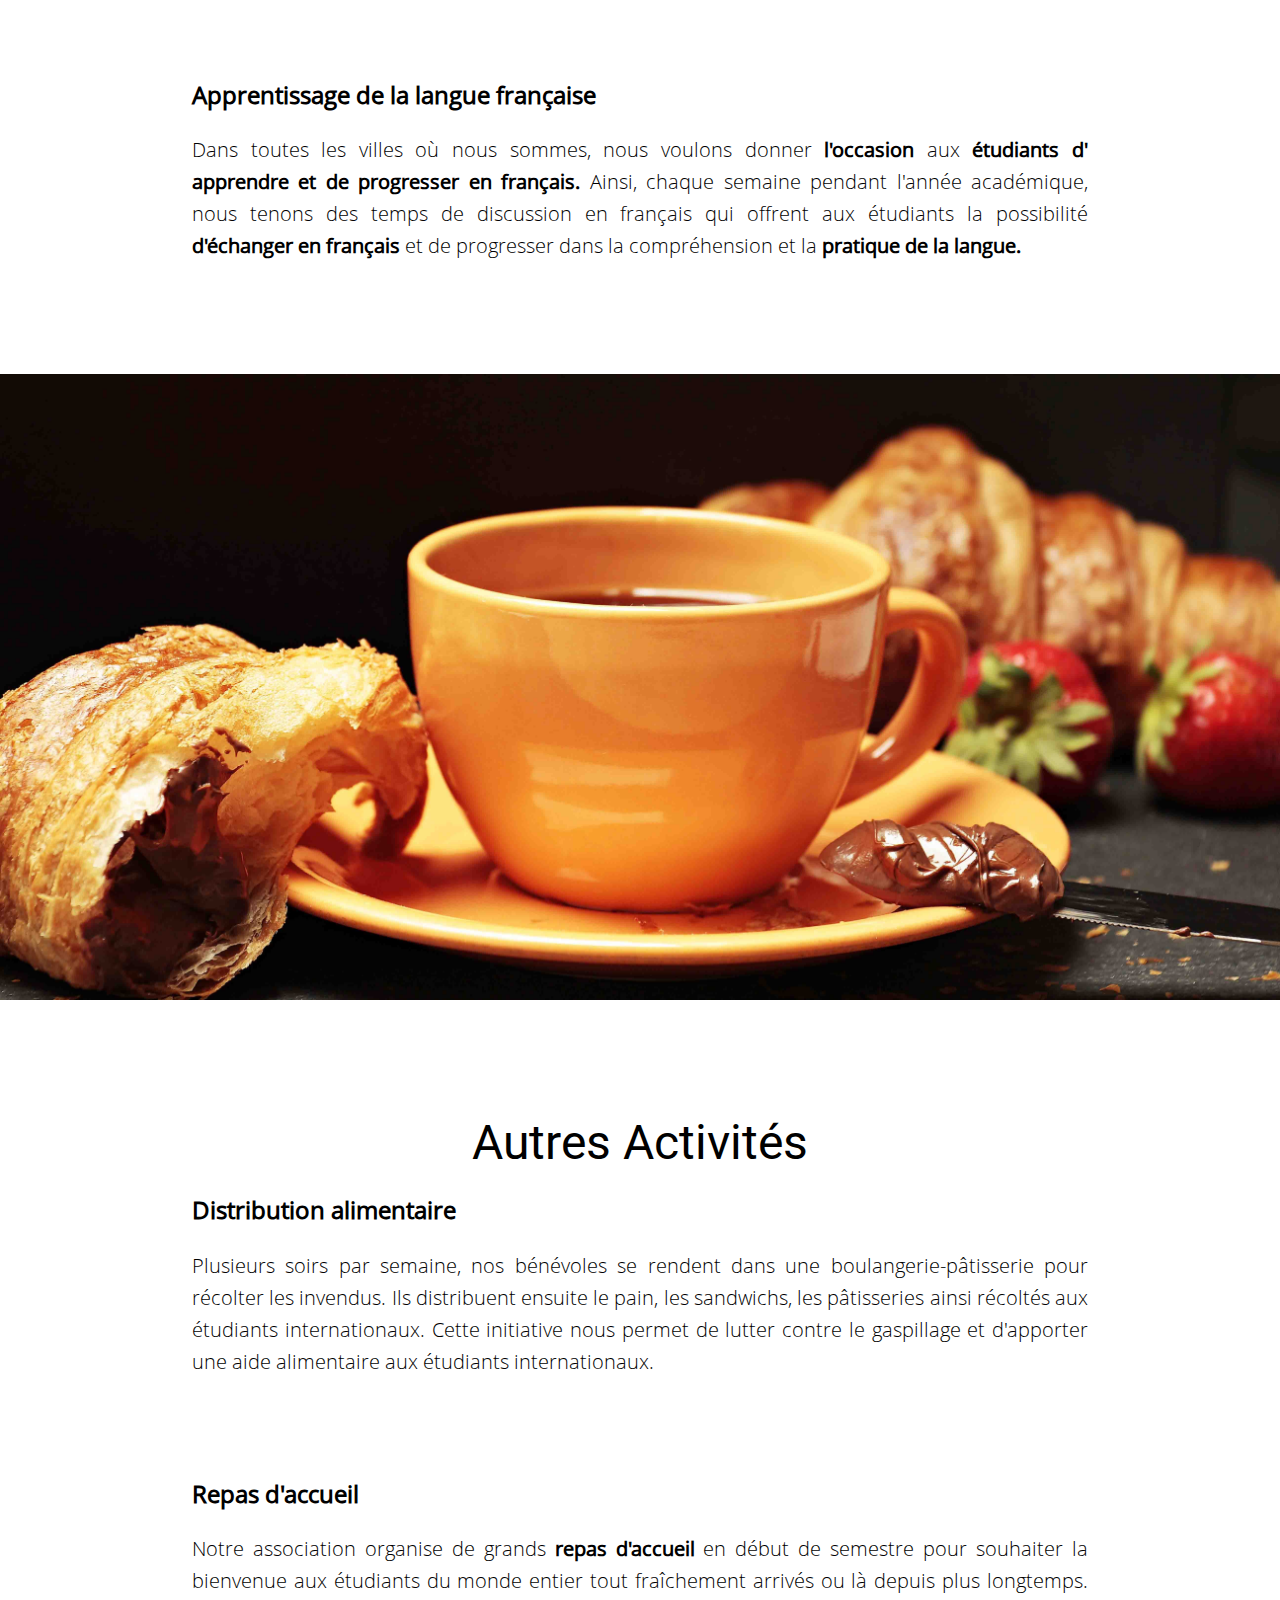
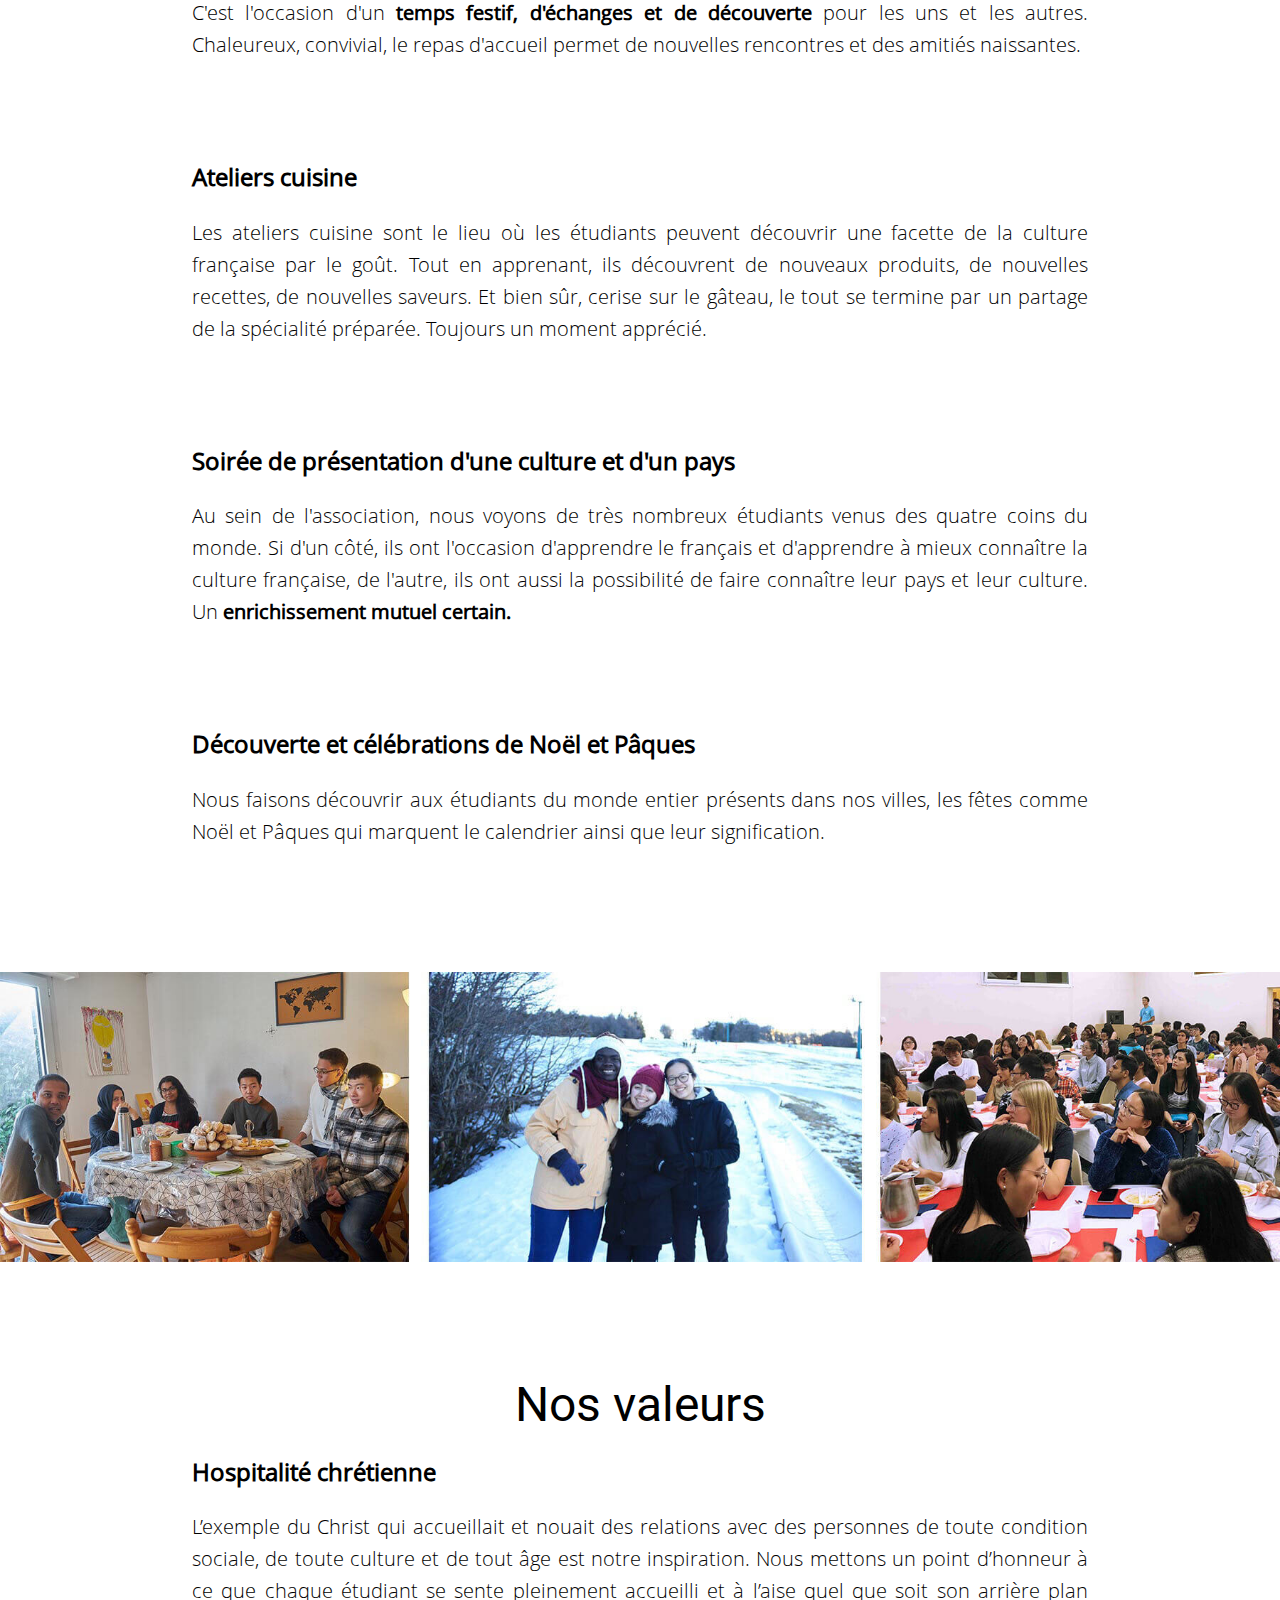
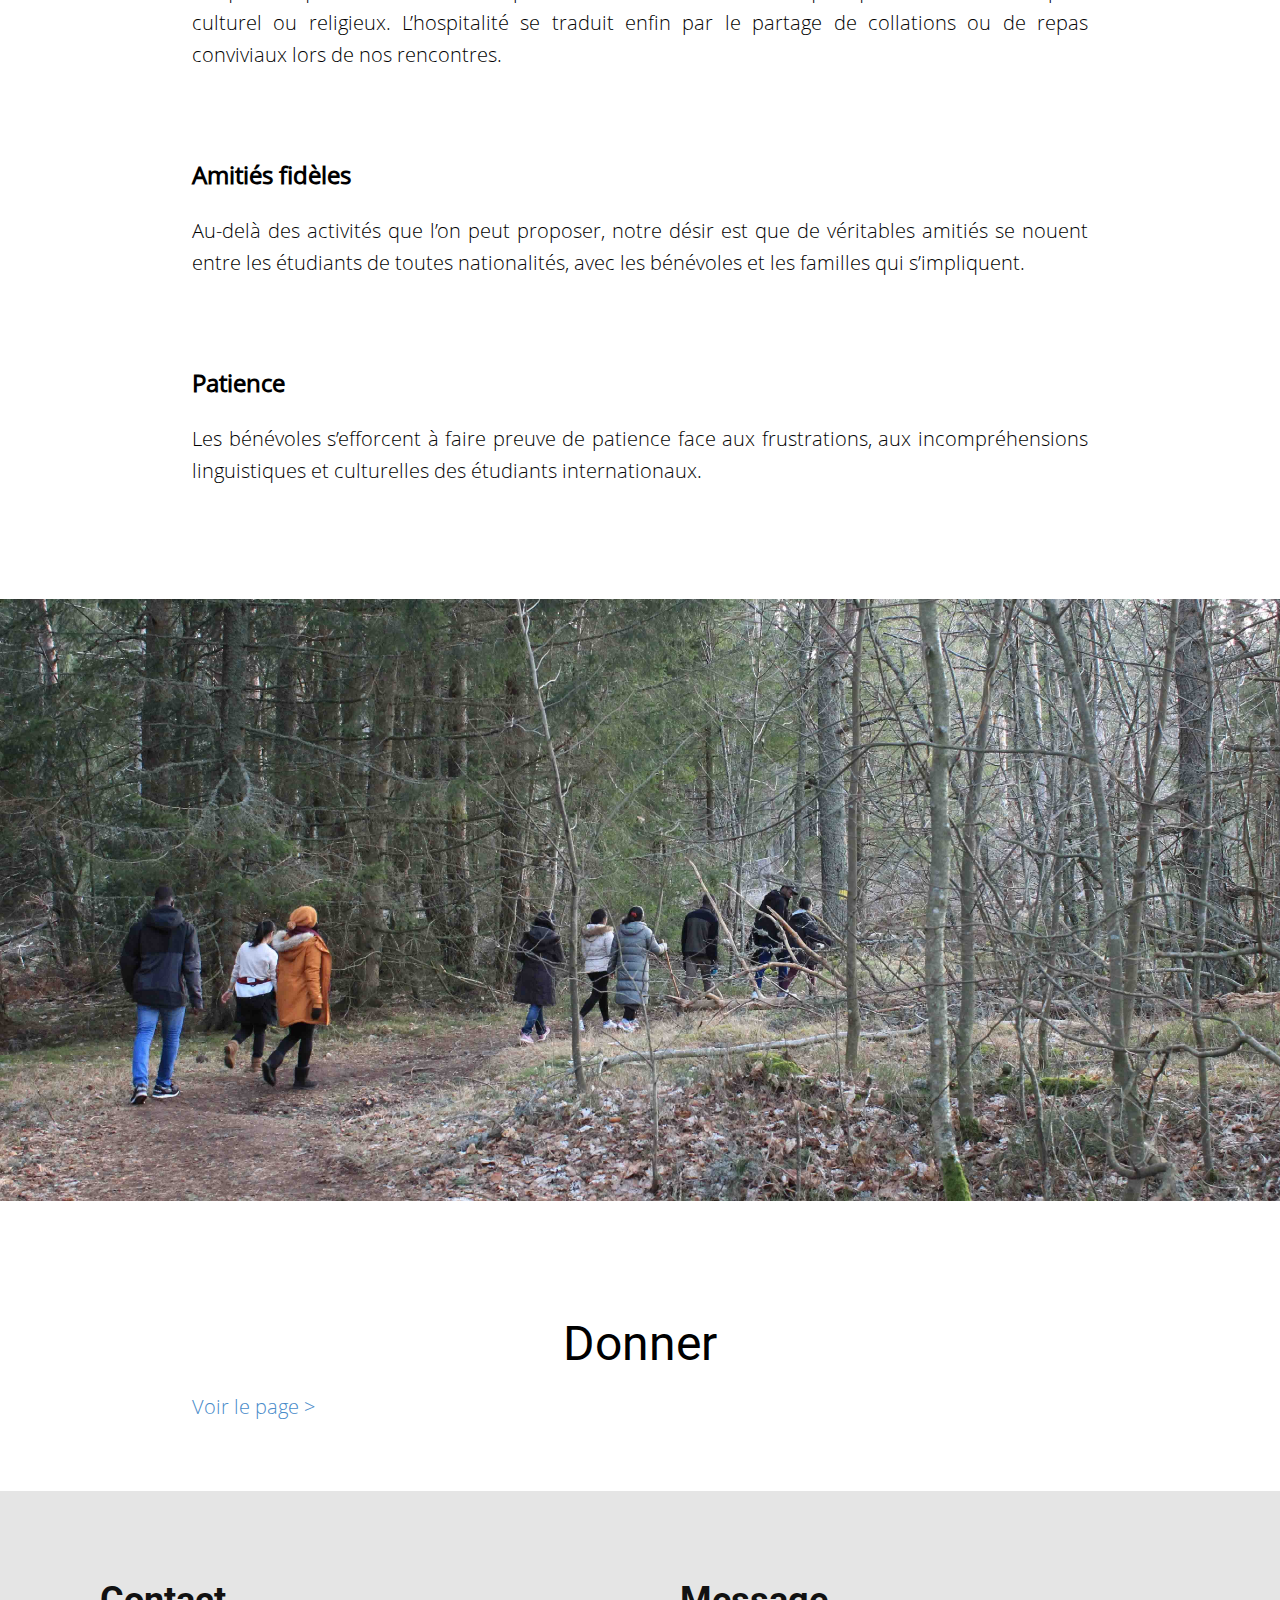
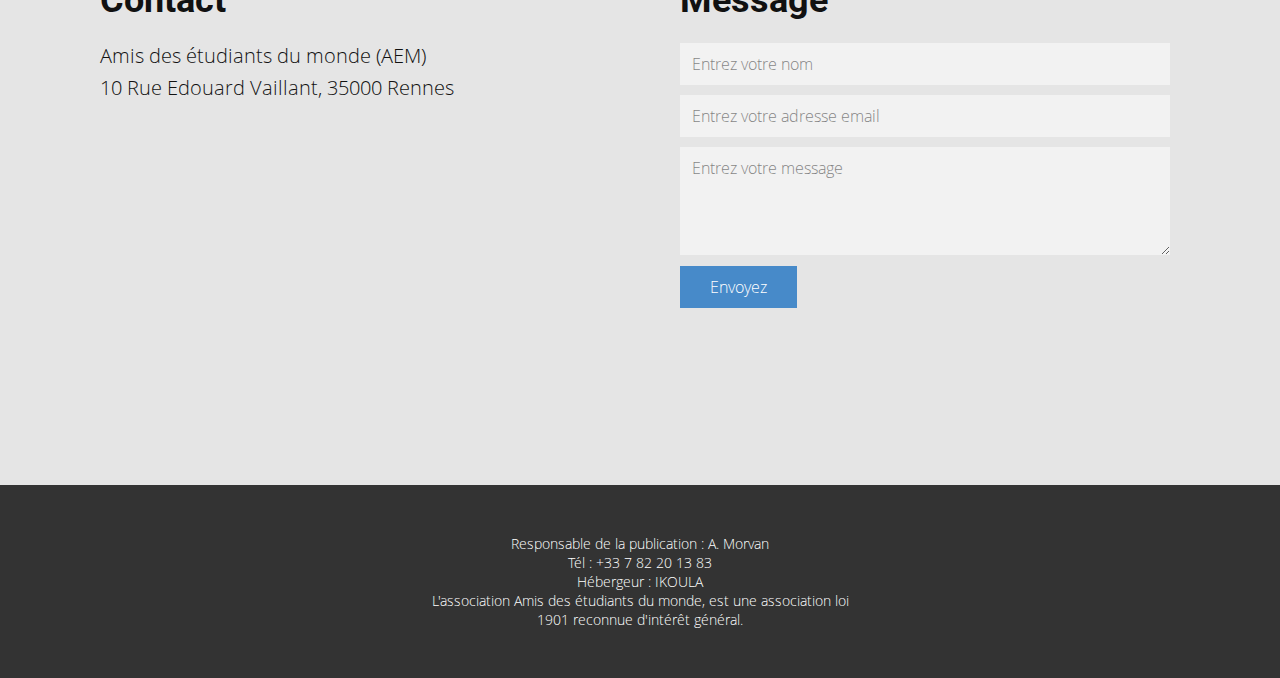
==== commit df4cada9: "add La Rochelle" ====
--- a/index.html
+++ b/index.html
@@ -57,10 +57,8 @@
           internationaux de tout arrière-plan culturel et
           religieux.
         </p>
-        <p>Nous sommes présents à <span class="bold">Nantes</span>, <span class="bold">Strasbourg</span class="bold">,
-          <span class="bold">Rennes</span> <span class="bold">Saint-Germain</span> (région parisienne) et <span
-            class="bold">La Rochelle</span> et serons
-          heureux de vous rencontrer.
+        <p>Nous sommes présents à <span class="bold">Nantes, Strasbourg,
+          Rennes, Saint-Germain</span> (région parisienne), <span class="bold">La Rochelle</span> et <span class="bold">Toulouse</span> et serons heureux de vous rencontrer.
         </p>
         <br />
         <br />
@@ -119,7 +117,7 @@
       <br /><br />
       <div id="ousommes" class="section container-fluid">
         <h1>Où sommes-nous?</h1>
-        <p>Nous sommes présents à Nantes, Strasbourg, Rennes, Saint-Germain (région parisienne) et La Rochelle.</p>
+        <p>Nous sommes présents à Nantes, Strasbourg, Rennes, Saint-Germain (région parisienne), La Rochelle et Toulouse.</p>
         <br /><br />
       </div>
 
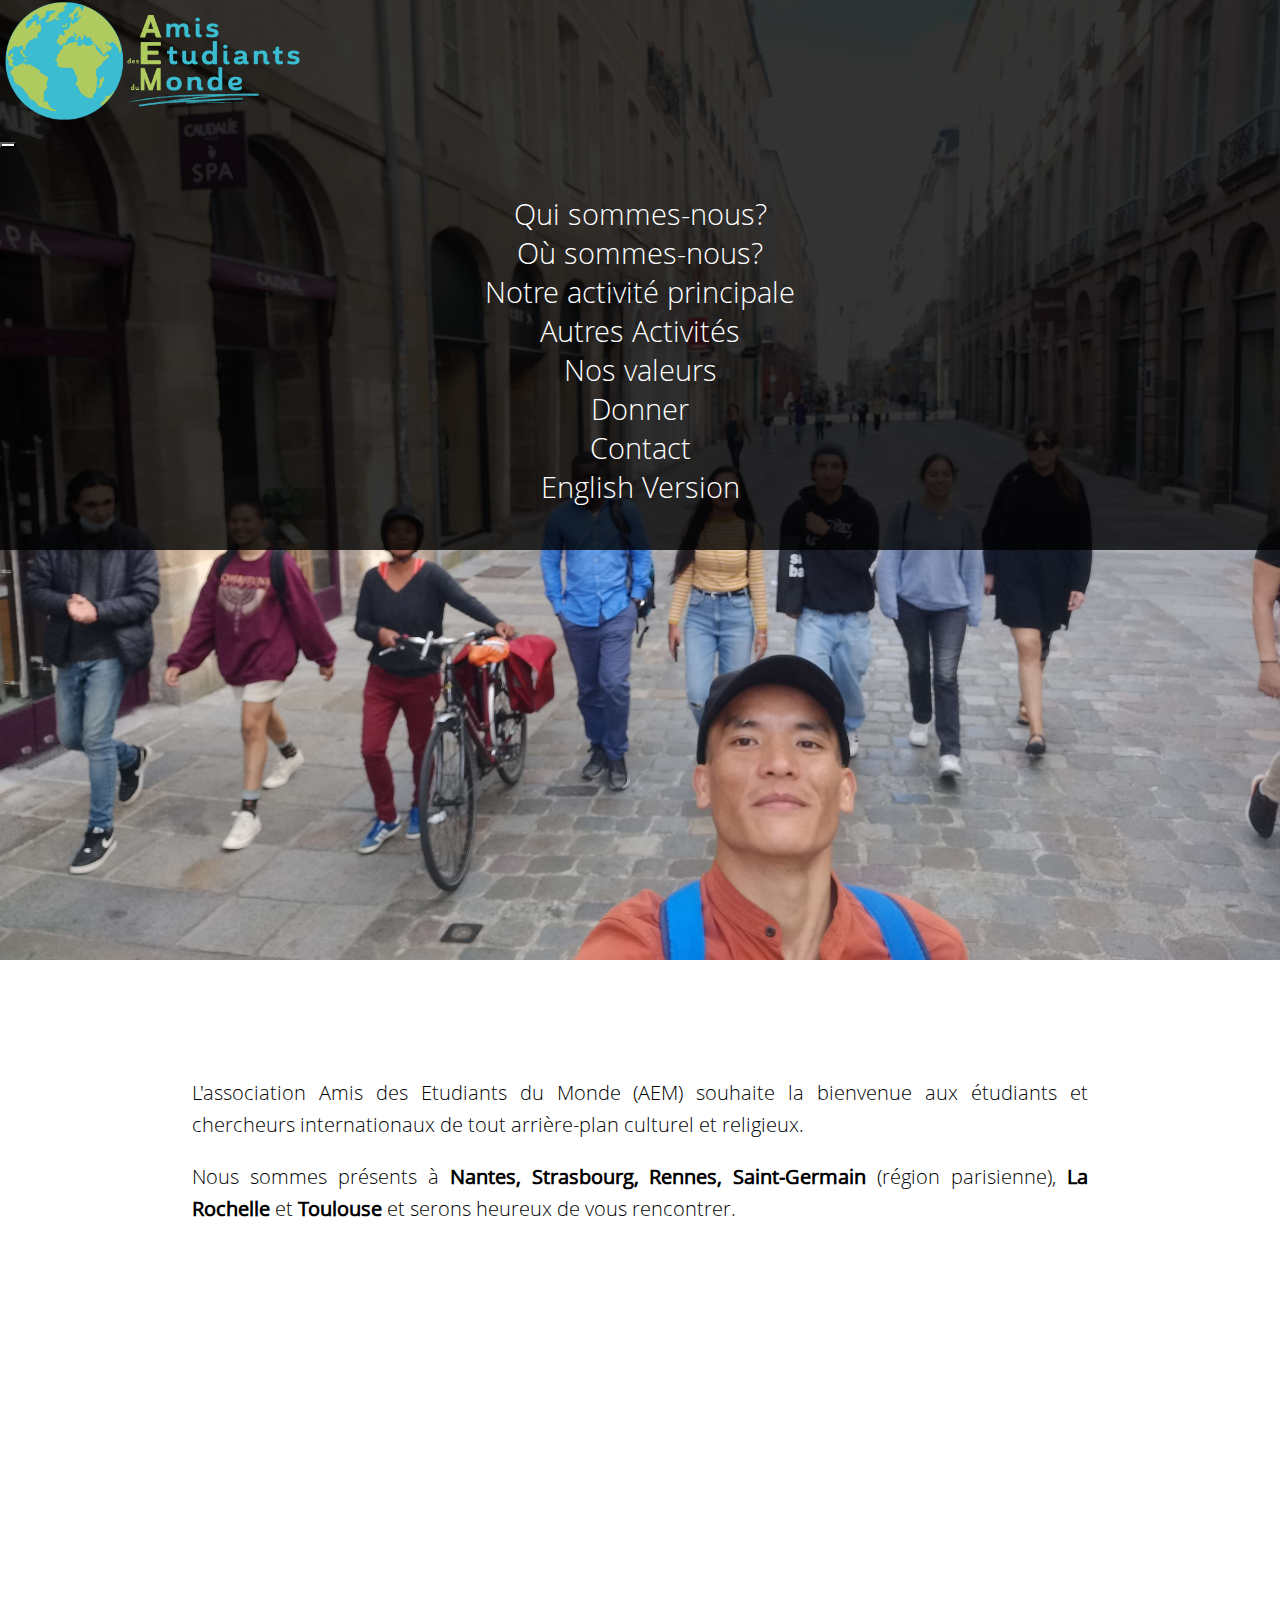
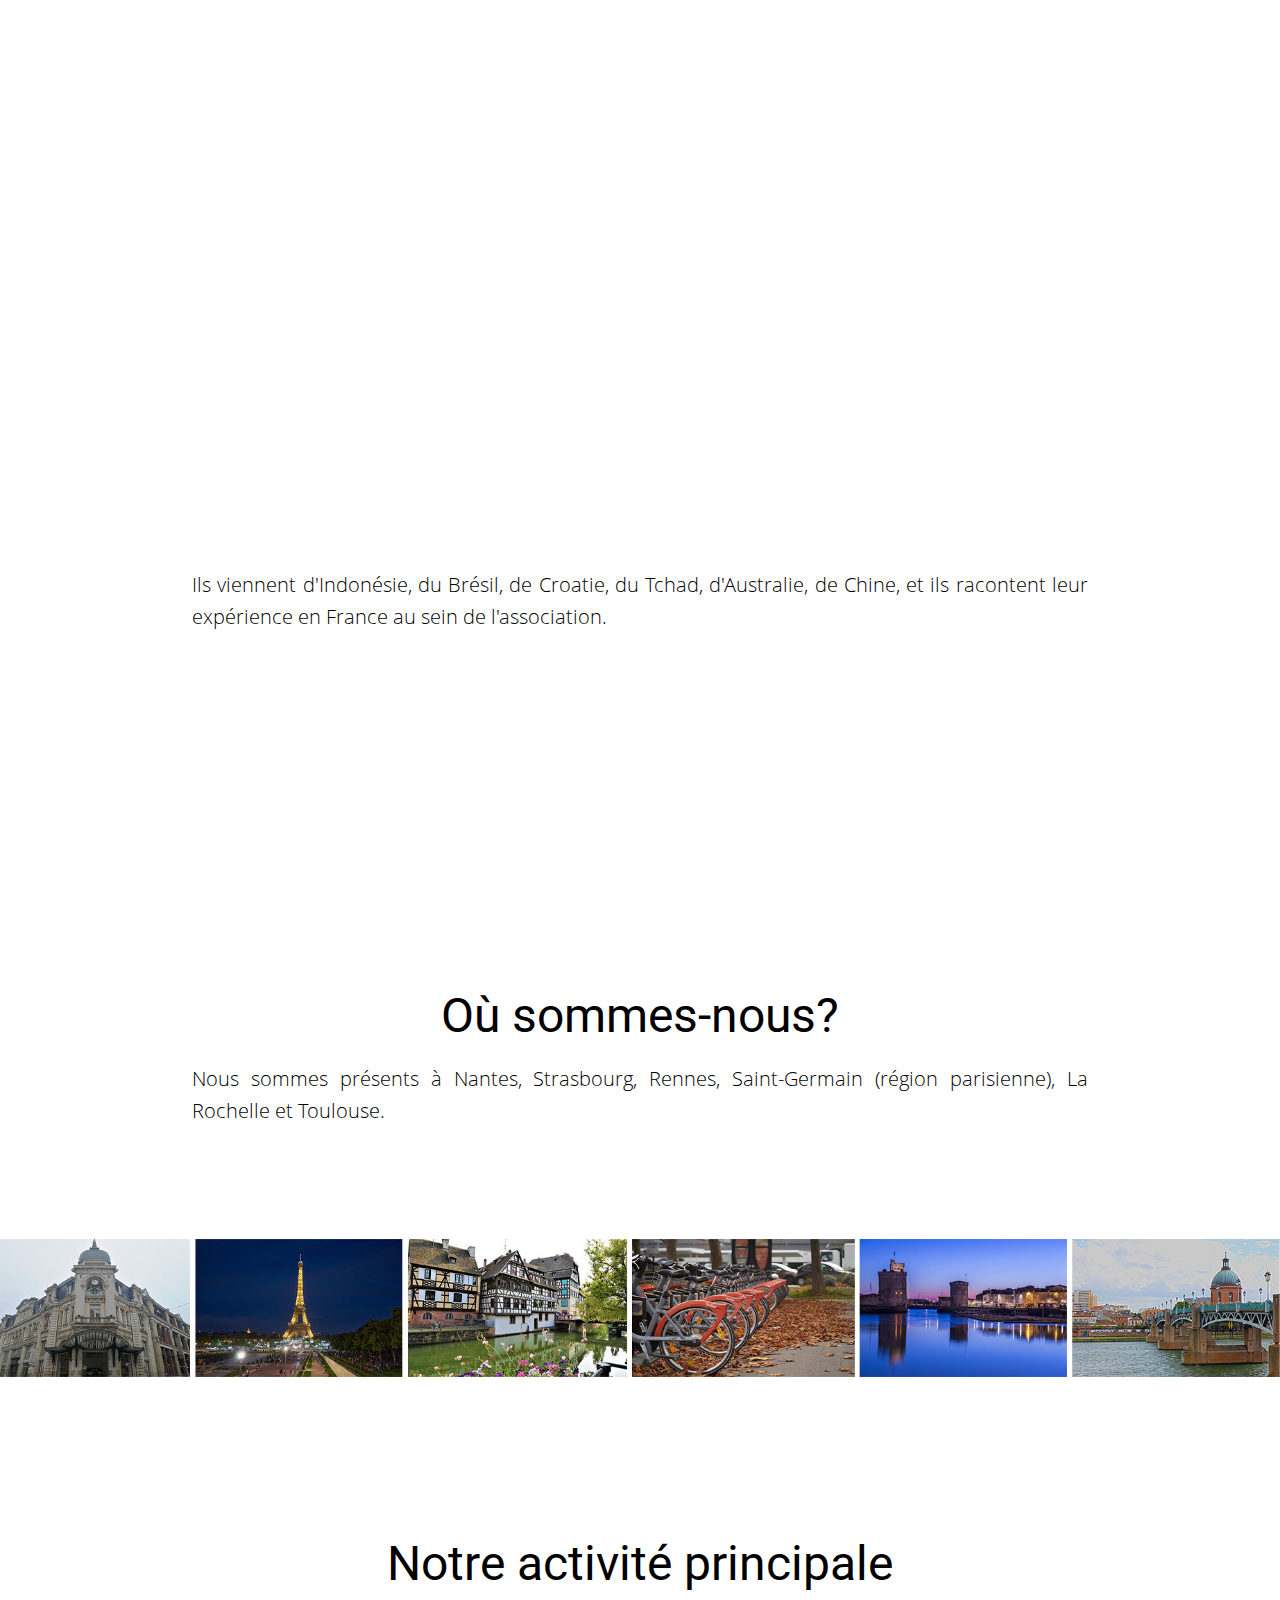
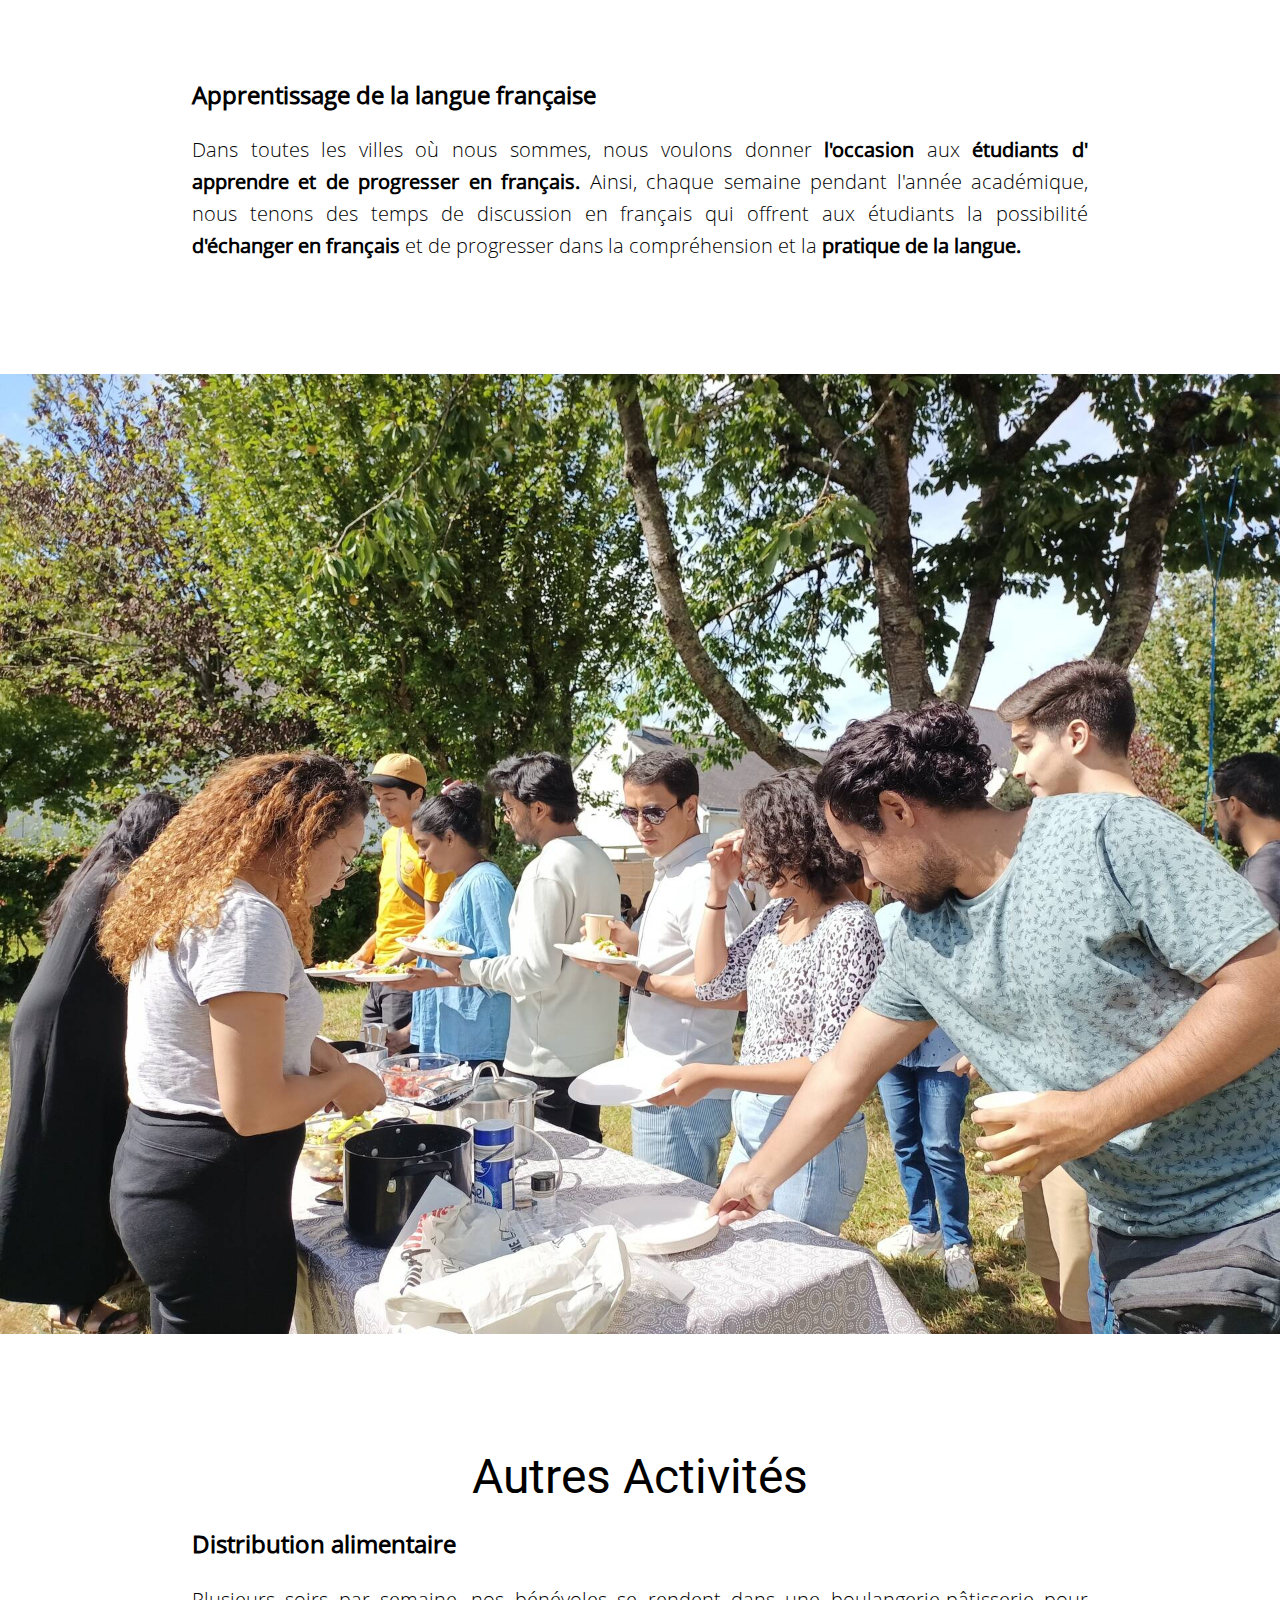
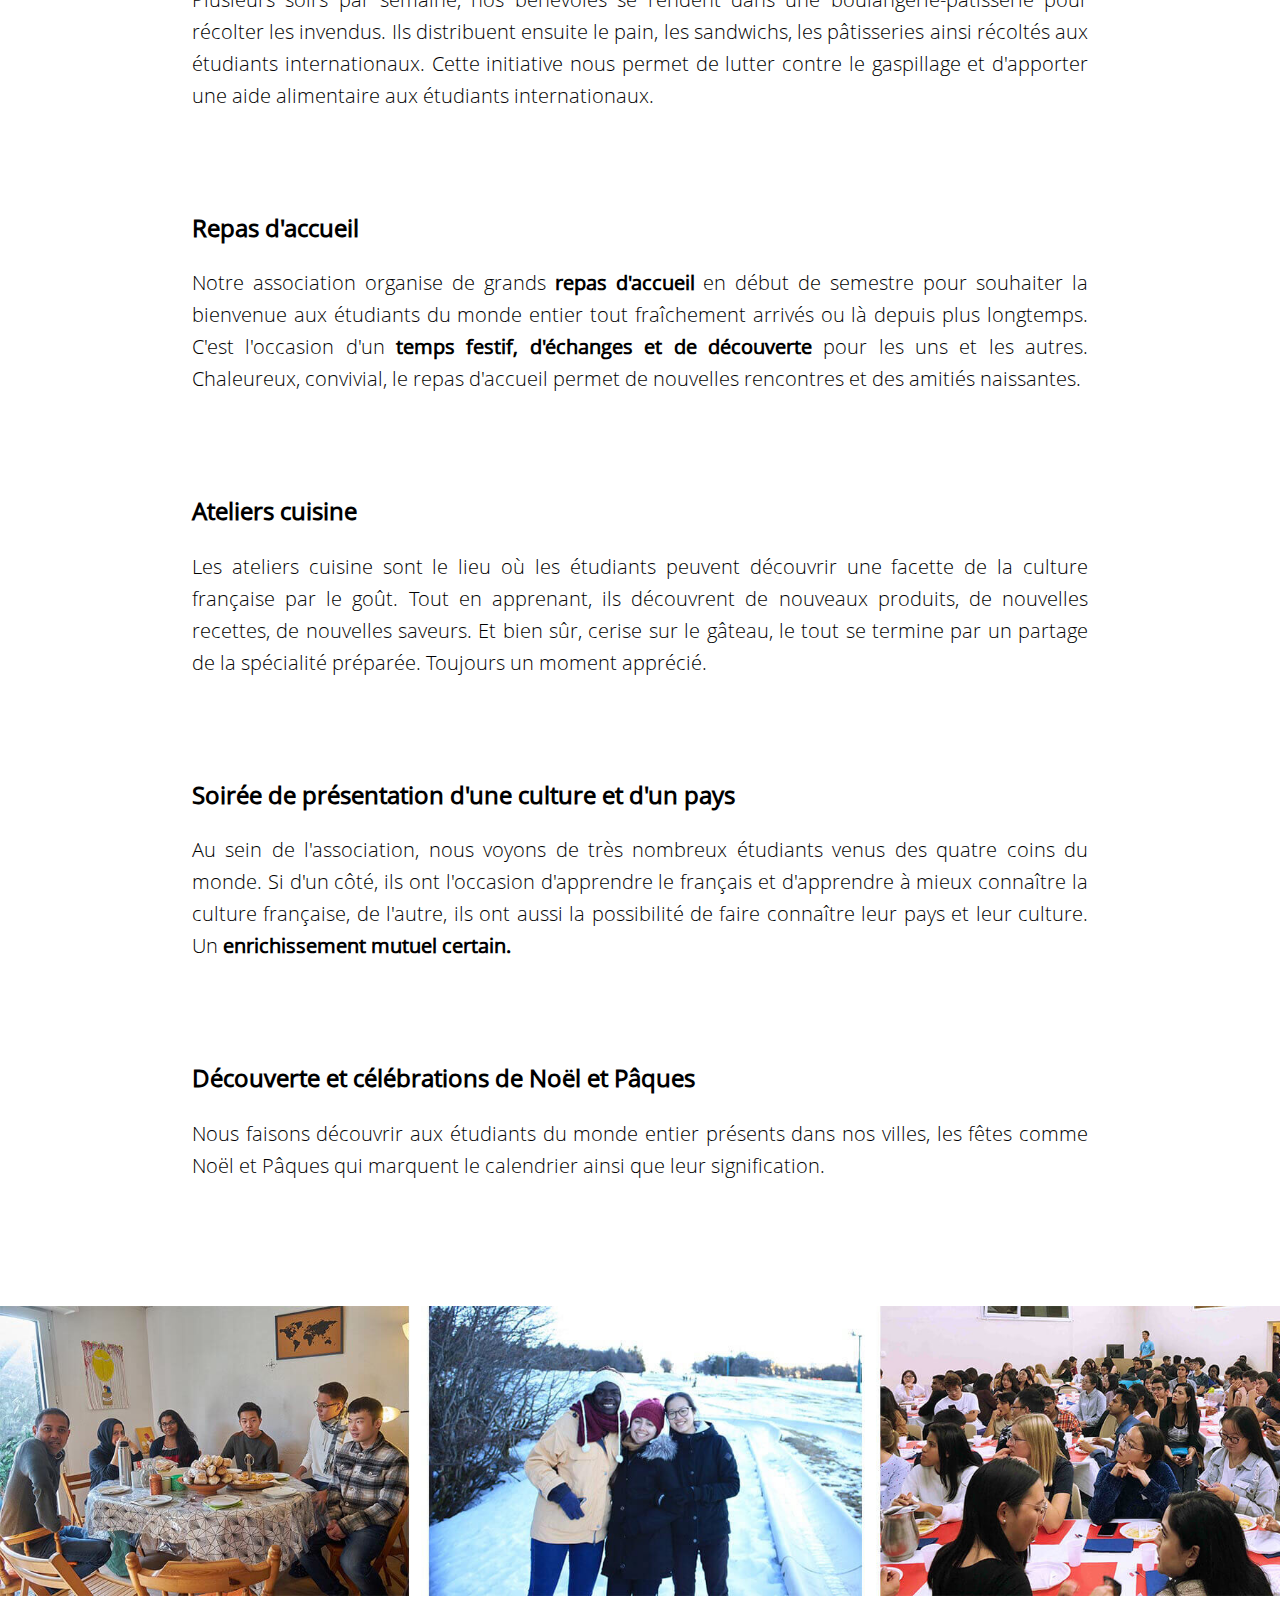
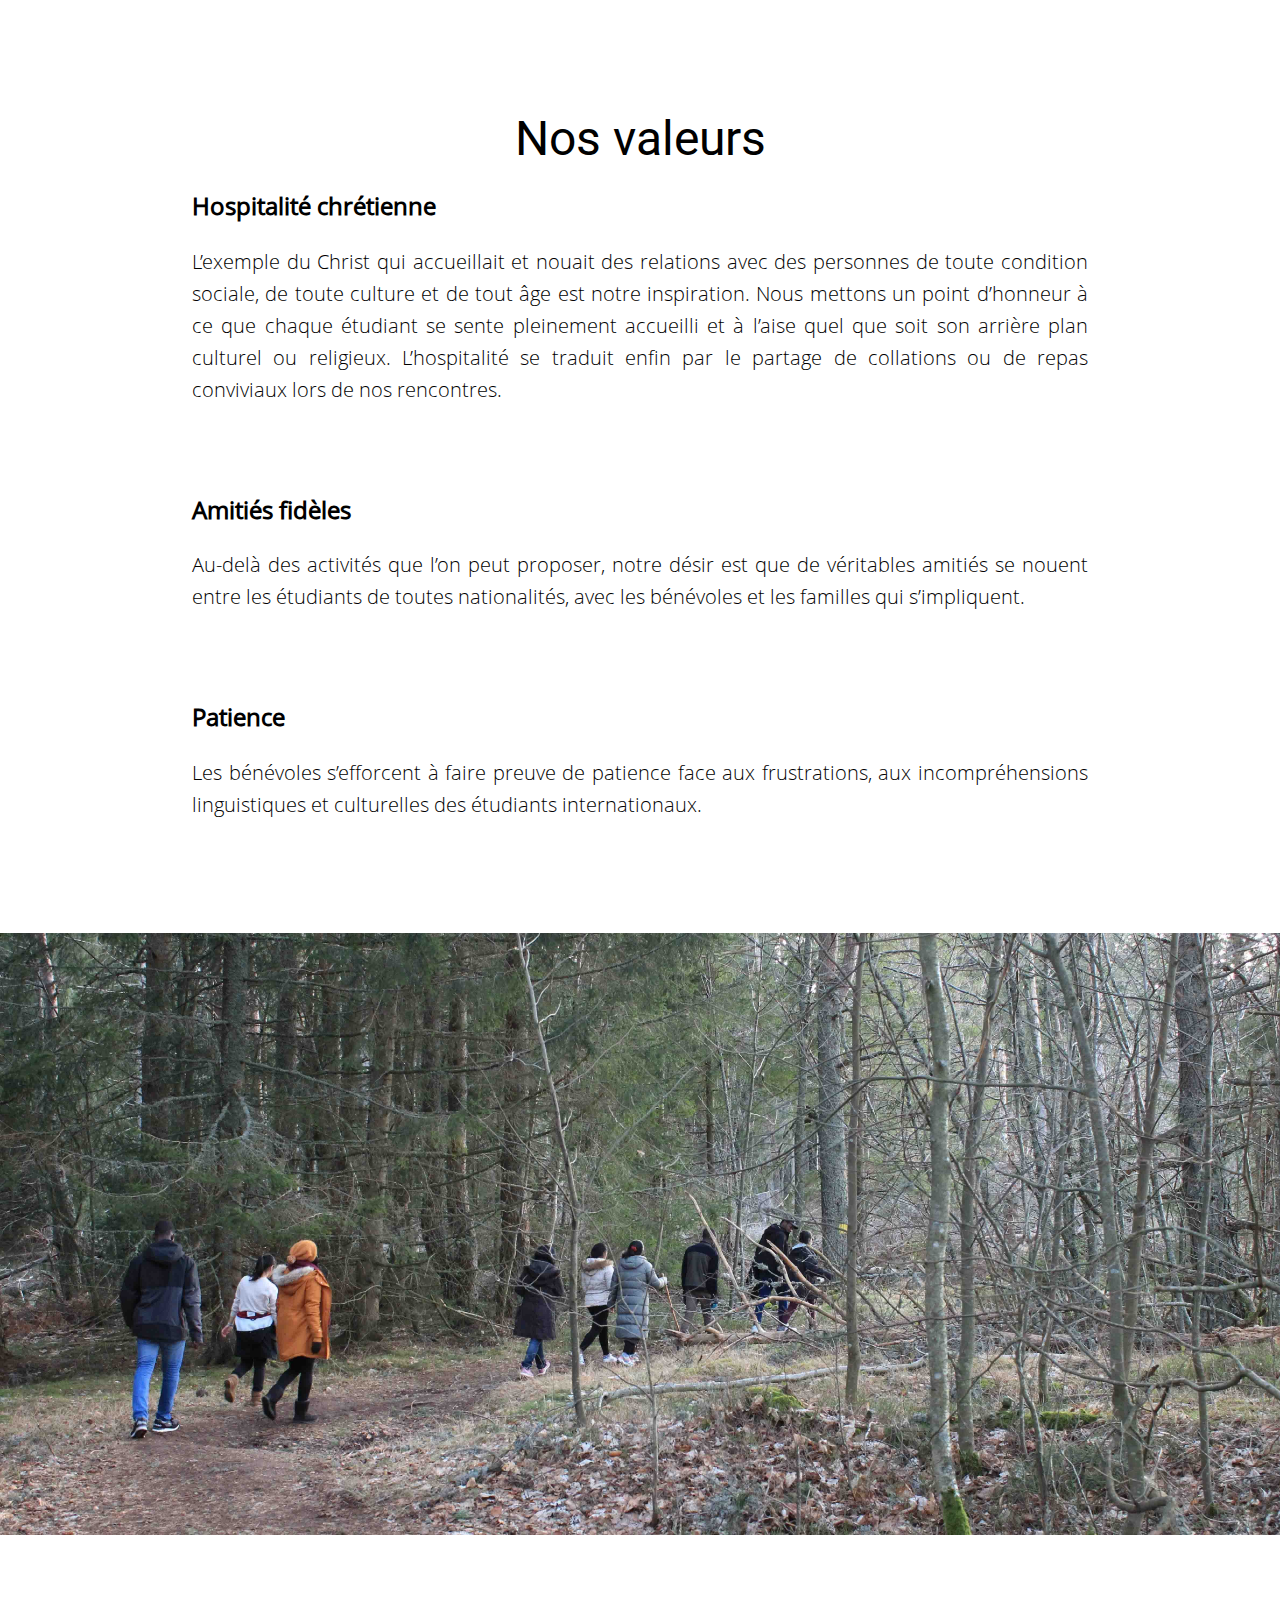
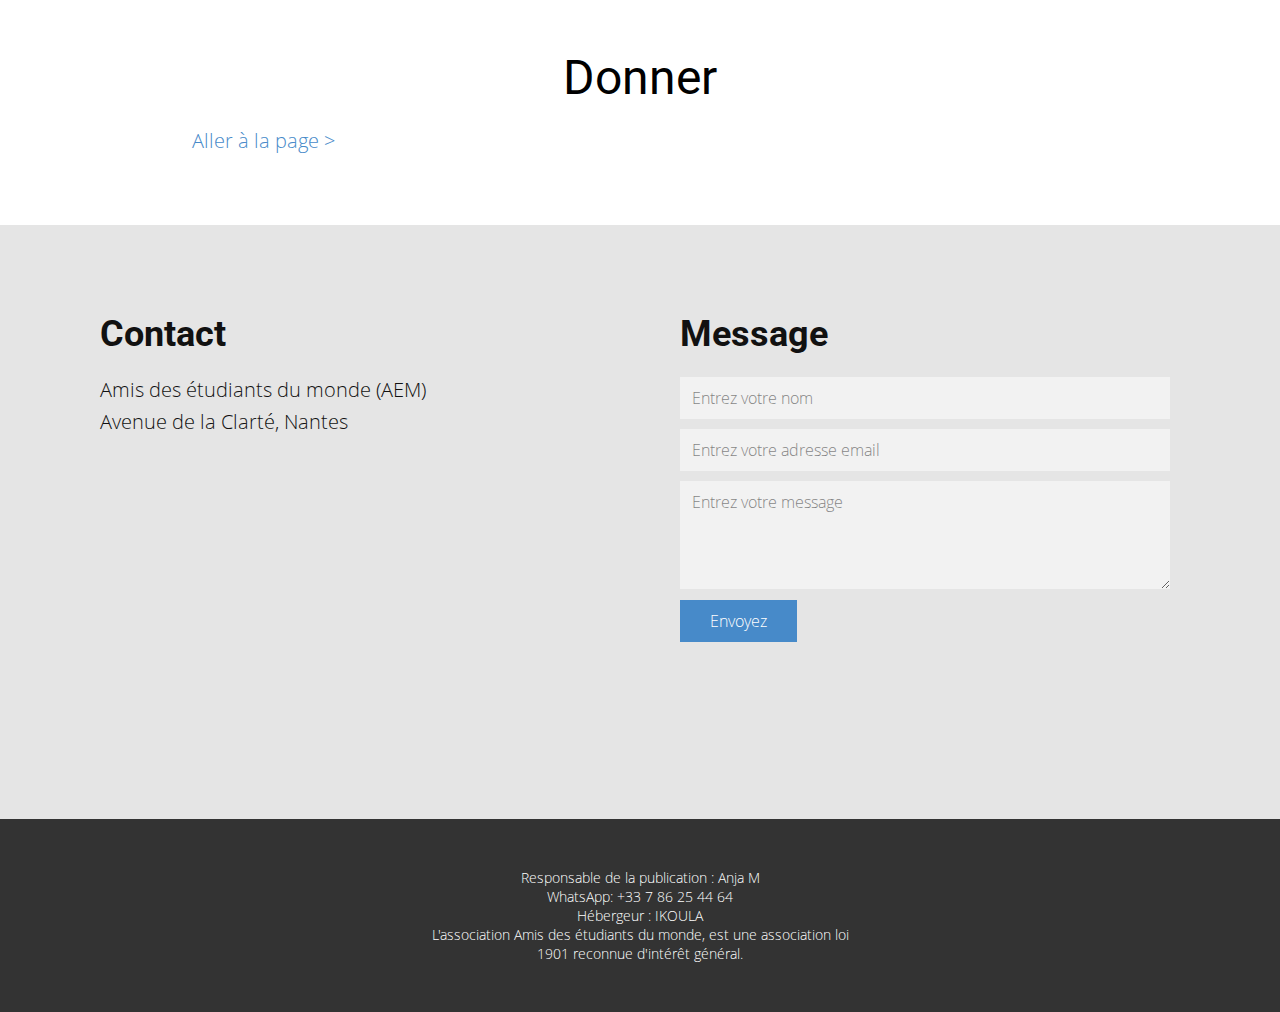
==== commit f1303b6e: "update" ====
--- a/index.html
+++ b/index.html
@@ -16,6 +16,7 @@
 </head>
 
 <body>
+
   <!-- #######################################
       #         Navigation section          #
       ####################################### -->
@@ -24,10 +25,12 @@
       <div style="max-width: 30%;">
         <img src="img/logo.png" style="width: 80%;">
       </div>
+
       <button class="navbar-toggler" type="button" data-toggle="collapse" data-target="#navbarSupportedContent"
         aria-controls="navbarSupportedContent" aria-expanded="false" aria-label="Toggle navigation">
         <span class="navbar-toggler-icon"></span>
       </button>
+
       <div class="collapse navbar-collapse " id="navbarSupportedContent">
         <ul class="navbar-nav">
           <li class="nav-item"><a class="nav-link" href="#quisommes">Qui sommes-nous?</a></li>
@@ -35,13 +38,15 @@
           <li class="nav-item"><a class="nav-link" href="#activiteprincipale">Notre activité principale</a></li>
           <li class="nav-item"><a class="nav-link" href="#autresactivites">Autres Activités</a></li>
           <li class="nav-item"><a class="nav-link" href="#valeurs">Nos valeurs</a></li>
-          <li class="nav-item"><a class="nav-link" href="https://www.helloasso.com/associations/amis-des-etudiants-du-monde/formulaires/1">Donner</a></li>
+          <li class="nav-item"><a class="nav-link"
+              href="https://www.helloasso.com/associations/amis-des-etudiants-du-monde/formulaires/1">Donner</a></li>
           <li class="nav-item"><a class="nav-link" href="#sec-b168">Contact</a></li>
           <li class="nav-item"><a class="nav-link" href="en.html">English Version</a></li>
         </ul>
       </div>
     </nav>
   </div>
+
   <!-- #######################################
       #         Informative Section         #
       ####################################### -->
@@ -58,7 +63,8 @@
           religieux.
         </p>
         <p>Nous sommes présents à <span class="bold">Nantes, Strasbourg,
-          Rennes, Saint-Germain</span> (région parisienne), <span class="bold">La Rochelle</span> et <span class="bold">Toulouse</span> et serons heureux de vous rencontrer.
+            Rennes, Saint-Germain</span> (région parisienne), <span class="bold">La Rochelle</span> et <span
+            class="bold">Toulouse</span> et serons heureux de vous rencontrer.
         </p>
         <br />
         <br />
@@ -117,7 +123,8 @@
       <br /><br />
       <div id="ousommes" class="section container-fluid">
         <h1>Où sommes-nous?</h1>
-        <p>Nous sommes présents à Nantes, Strasbourg, Rennes, Saint-Germain (région parisienne), La Rochelle et Toulouse.</p>
+        <p>Nous sommes présents à Nantes, Strasbourg, Rennes, Saint-Germain (région parisienne), La Rochelle et
+          Toulouse.</p>
         <br /><br />
       </div>
 
@@ -128,10 +135,13 @@
 
 
       <br /><br />
+
       <div id="activiteprincipale" class="section container-fluid">
         <br /><br />
+
         <h1>Notre activité principale</h1>
         <br /><br />
+
         <div>
           <h3>Apprentissage de la langue française</h3>
           <p> Dans toutes les villes où nous sommes, nous voulons donner <span class="bold">l'occasion</span> aux <span
@@ -142,12 +152,13 @@
             dans la compréhension et la <span class="bold">pratique de la langue.</span>
           </p>
           <br /><br />
+
         </div>
       </div>
 
       <!-- coffee image -->
       <div class="landscape" id="image-coffee-photo2">
-        <img src="img/coffee.jpg" class="img-fluid">
+        <img src="img/table.jpg" class="img-fluid">
       </div>
 
       <!-- Autres Activités -->
@@ -237,7 +248,7 @@
       <div id="donner" class="section container-fluid">
         <br /><br />
         <h1>Donner</h1>
-        <p><a href="https://www.helloasso.com/associations/amis-des-etudiants-du-monde/formulaires/1">Voir le page ></a>
+        <p><a href="https://www.helloasso.com/associations/amis-des-etudiants-du-monde/formulaires/1">Aller à la page ></a>
         </p>
       </div>
 
@@ -254,8 +265,8 @@
                     <div class="u-container-style u-layout-cell u-left-cell u-size-60 u-layout-cell-1">
                       <div class="u-container-layout u-valign-top u-container-layout-1">
                         <h2 class="u-text u-text-1">Contact</h2>
-                        <p class="u-text u-text-2">Amis des étudiants du monde (AEM)<br>10 Rue Edouard Vaillant,
-                          35000&nbsp;Rennes
+                        <p class="u-text u-text-2">Amis des étudiants du monde (AEM)<br>
+                          Avenue de la Clarté, Nantes
                         </p>
                       </div>
                     </div>
@@ -310,13 +321,15 @@
       </section>
       <footer class="u-align-center u-clearfix u-footer u-grey-80 u-footer" id="sec-e8e7">
         <div class="u-clearfix u-sheet u-sheet-1">
-          <p class="u-small-text u-text u-text-variant u-text-1">Responsable de la publication : A. Morvan<br>Tél : +33
-            7 82 20 13 83<br>Hébergeur : IKOULA
+          <p class="u-small-text u-text u-text-variant u-text-1">Responsable de la publication : Anja M
+            <br>WhatsApp: +33 7 86 25 44 64
+            <br>Hébergeur : IKOULA
             <br>
             L'association Amis des étudiants du monde, est une association loi 1901 reconnue d'intérêt général.
           </p>
         </div>
       </footer>
+
       <!-- #######################################
       #           Scripts section           #
       ####################################### -->
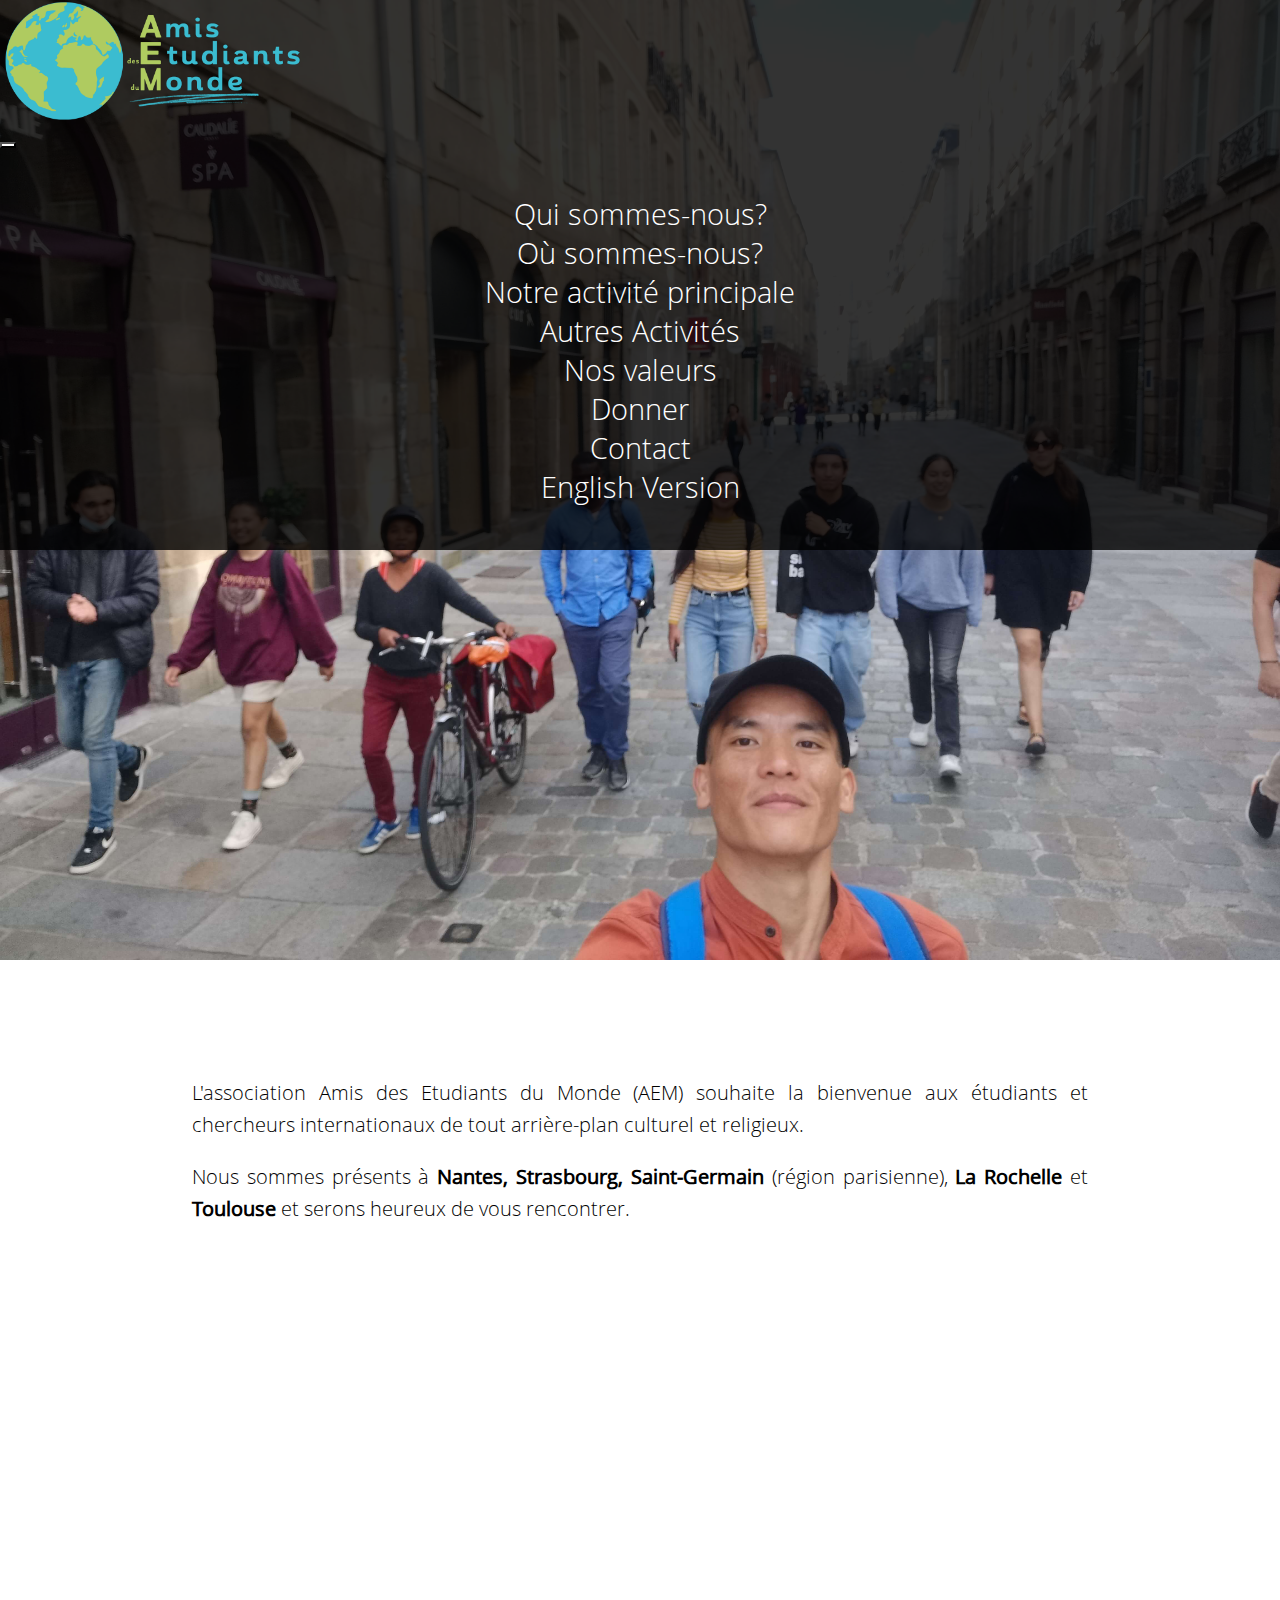
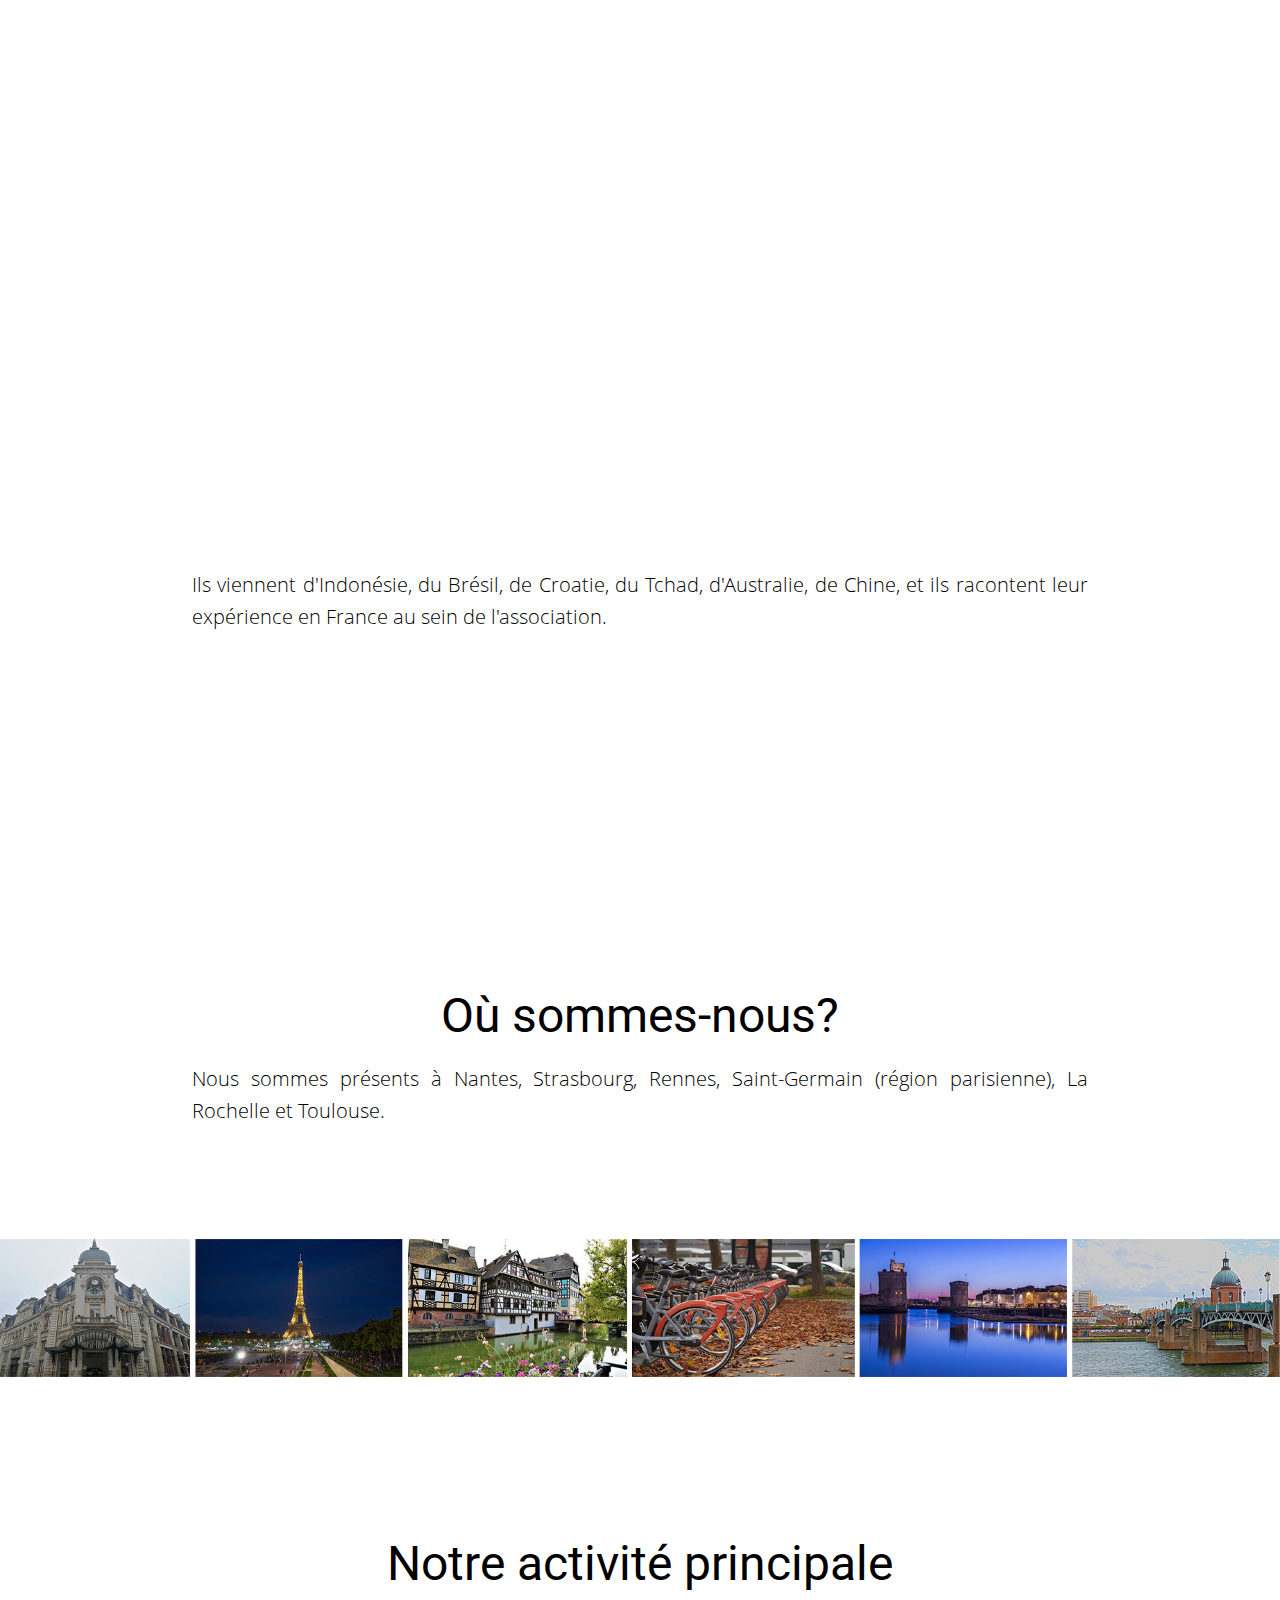
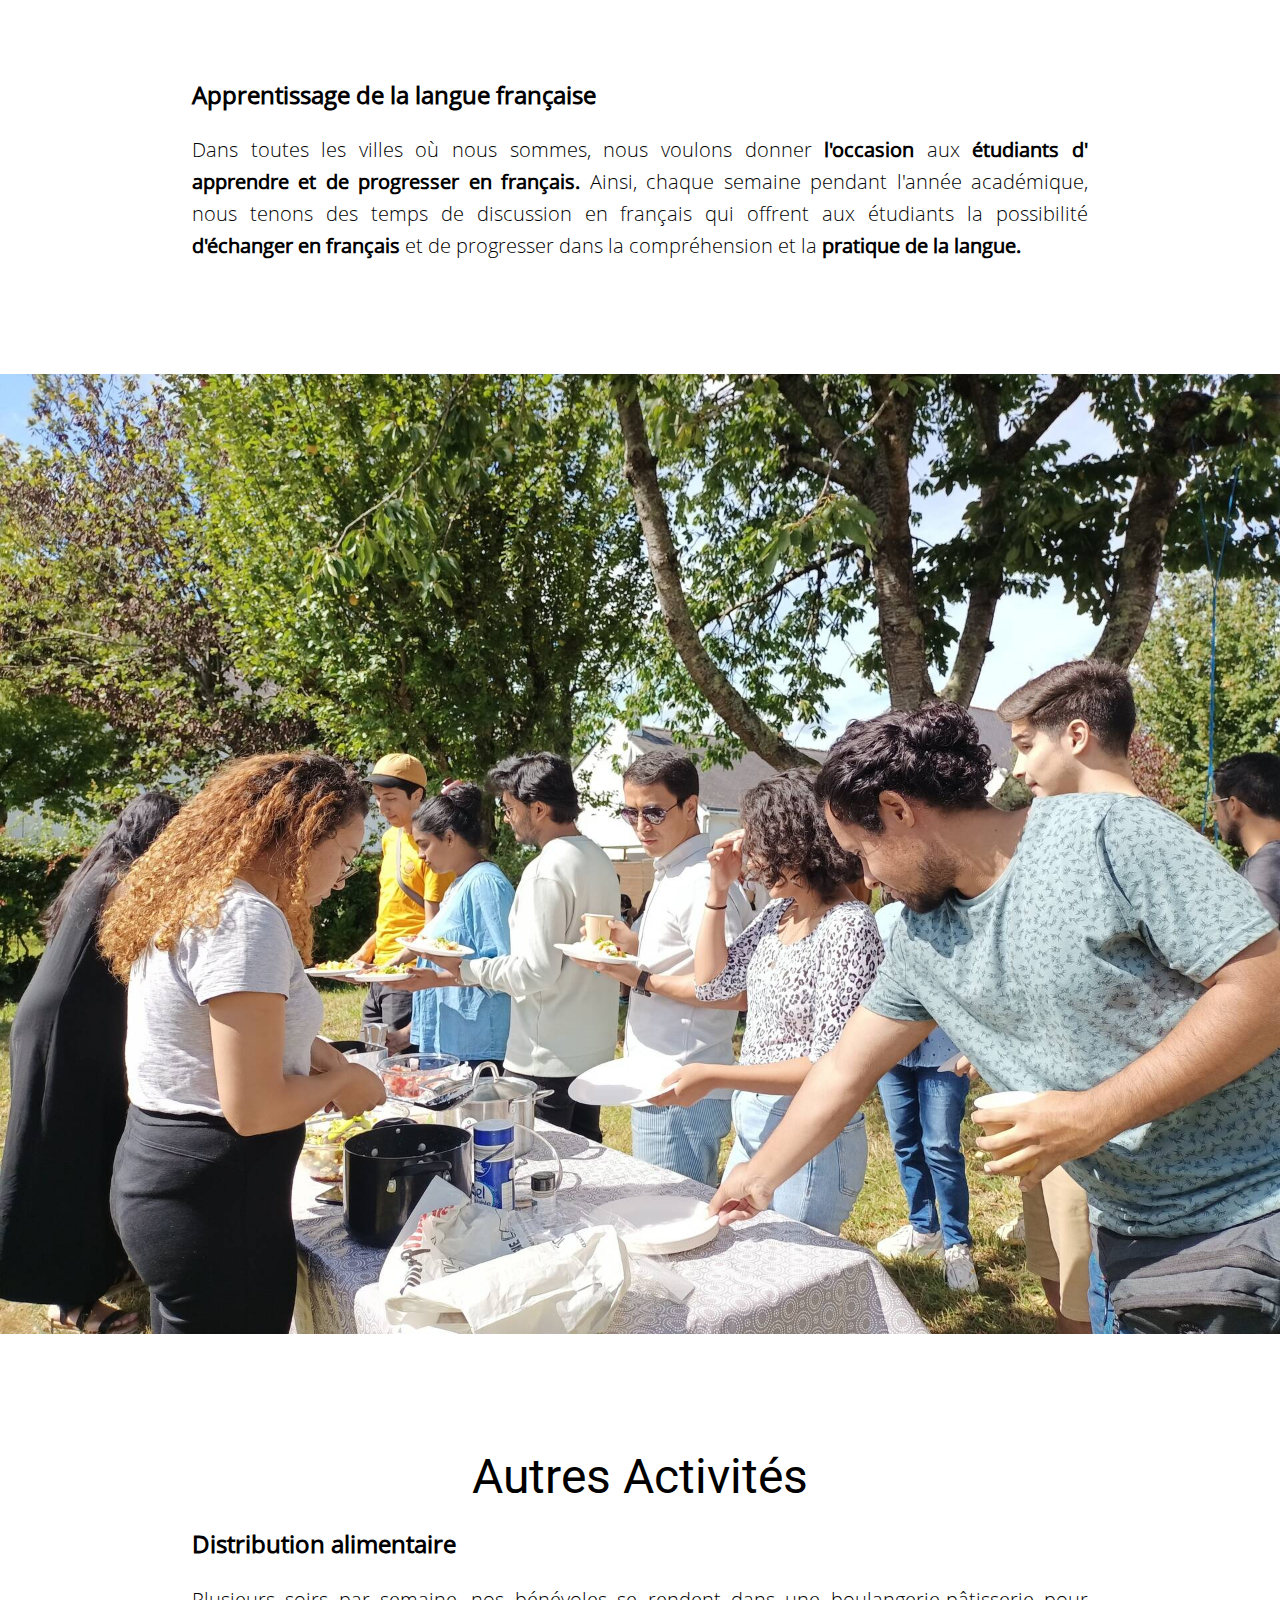
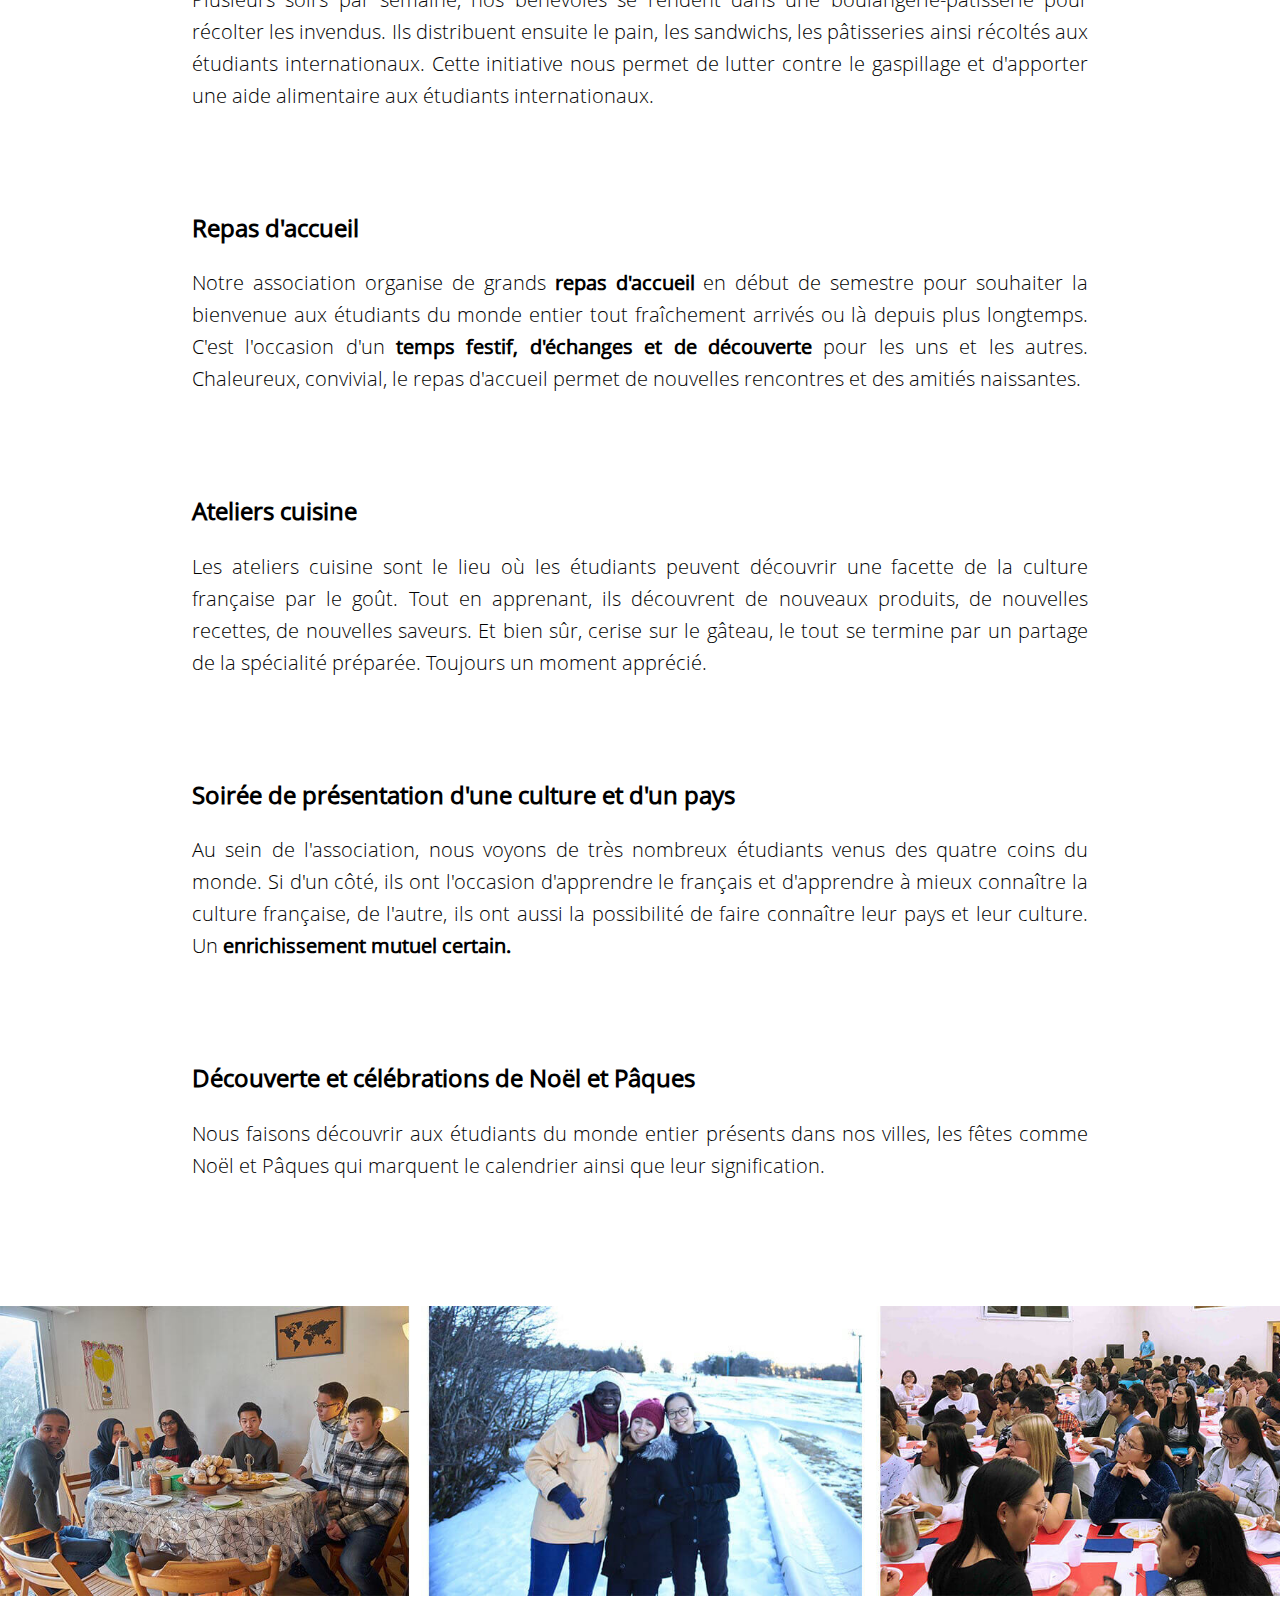
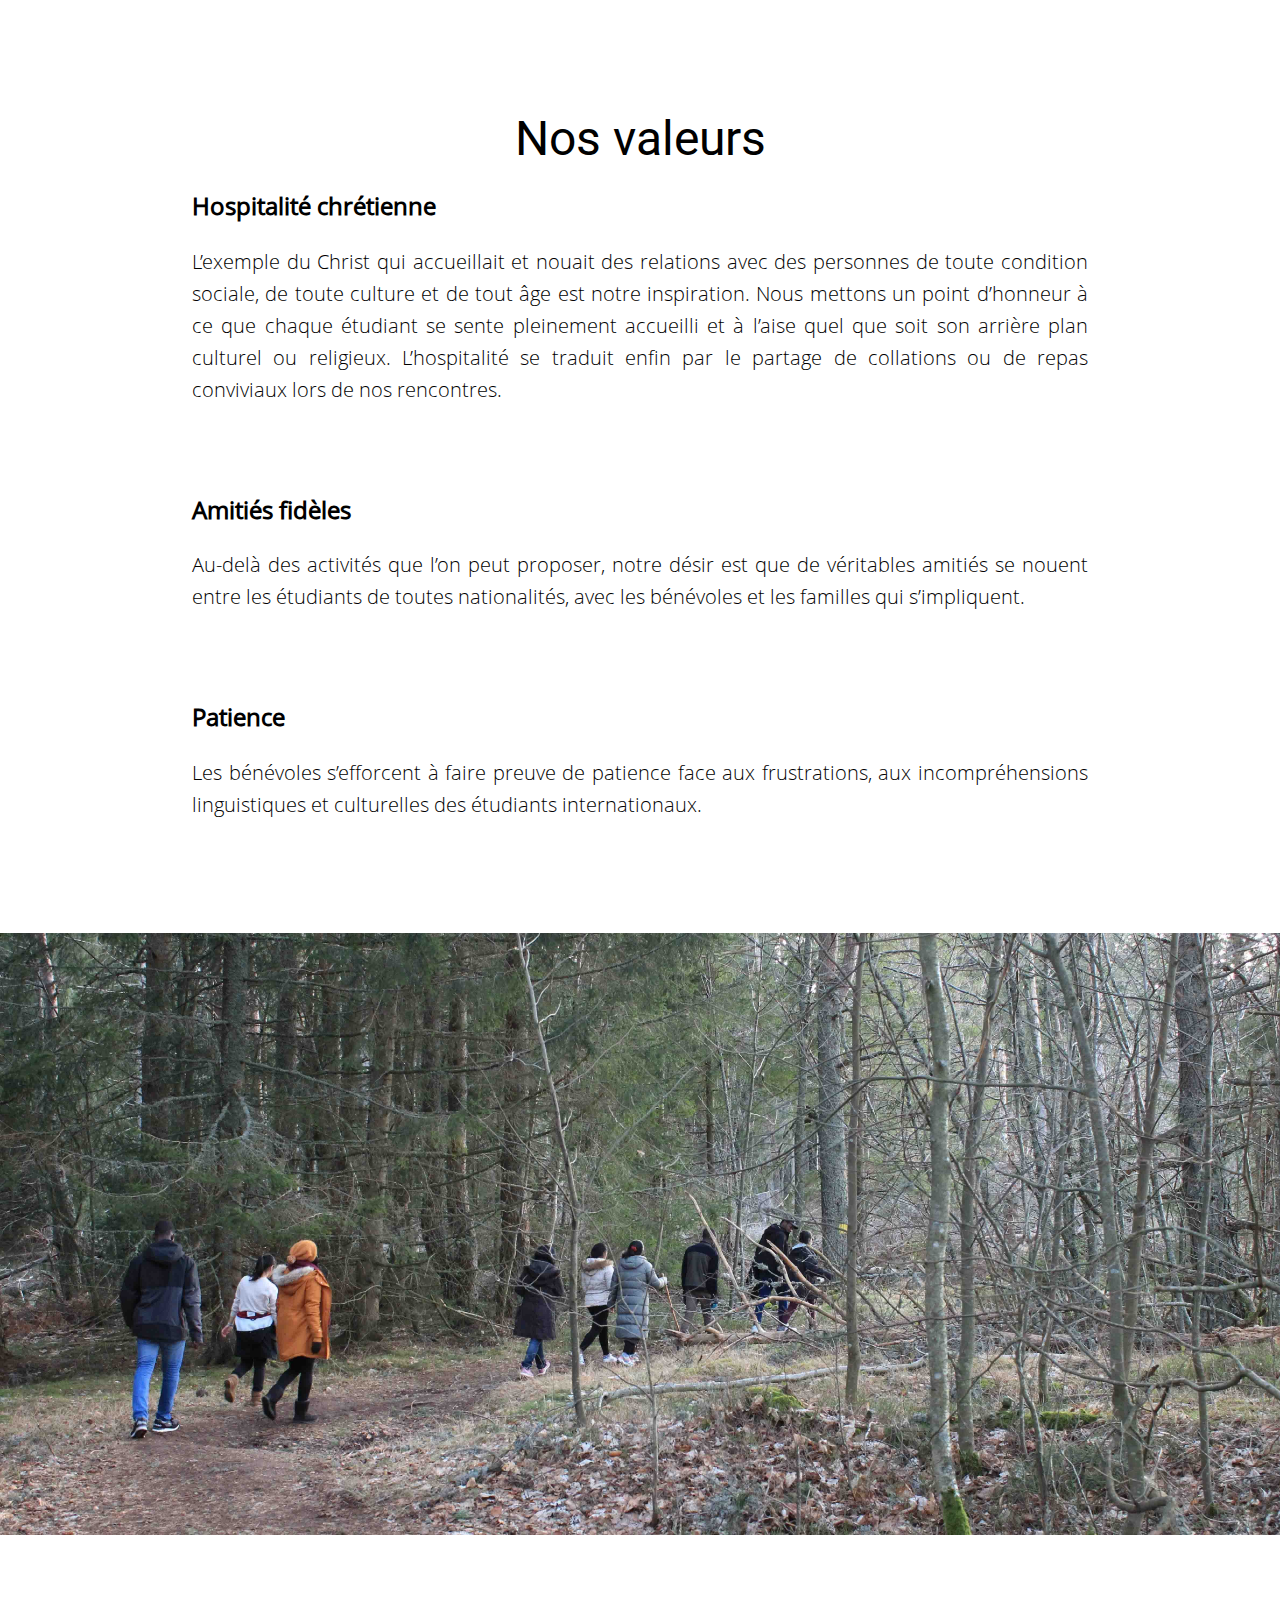
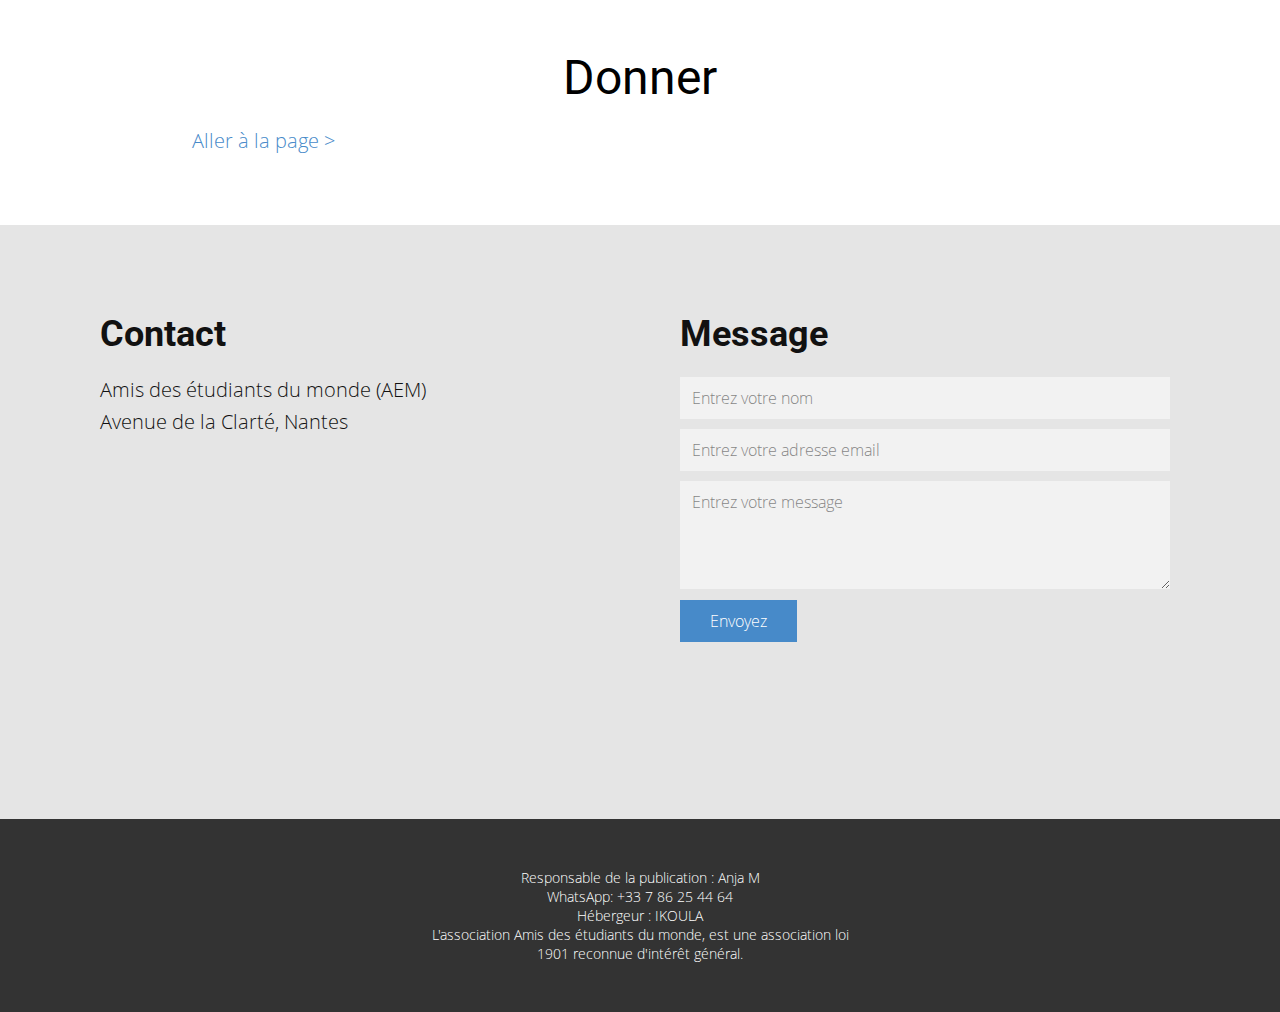
==== commit b087c3ea: "remove rennes" ====
--- a/index.html
+++ b/index.html
@@ -63,7 +63,7 @@
           religieux.
         </p>
         <p>Nous sommes présents à <span class="bold">Nantes, Strasbourg,
-            Rennes, Saint-Germain</span> (région parisienne), <span class="bold">La Rochelle</span> et <span
+            Saint-Germain</span> (région parisienne), <span class="bold">La Rochelle</span> et <span
             class="bold">Toulouse</span> et serons heureux de vous rencontrer.
         </p>
         <br />
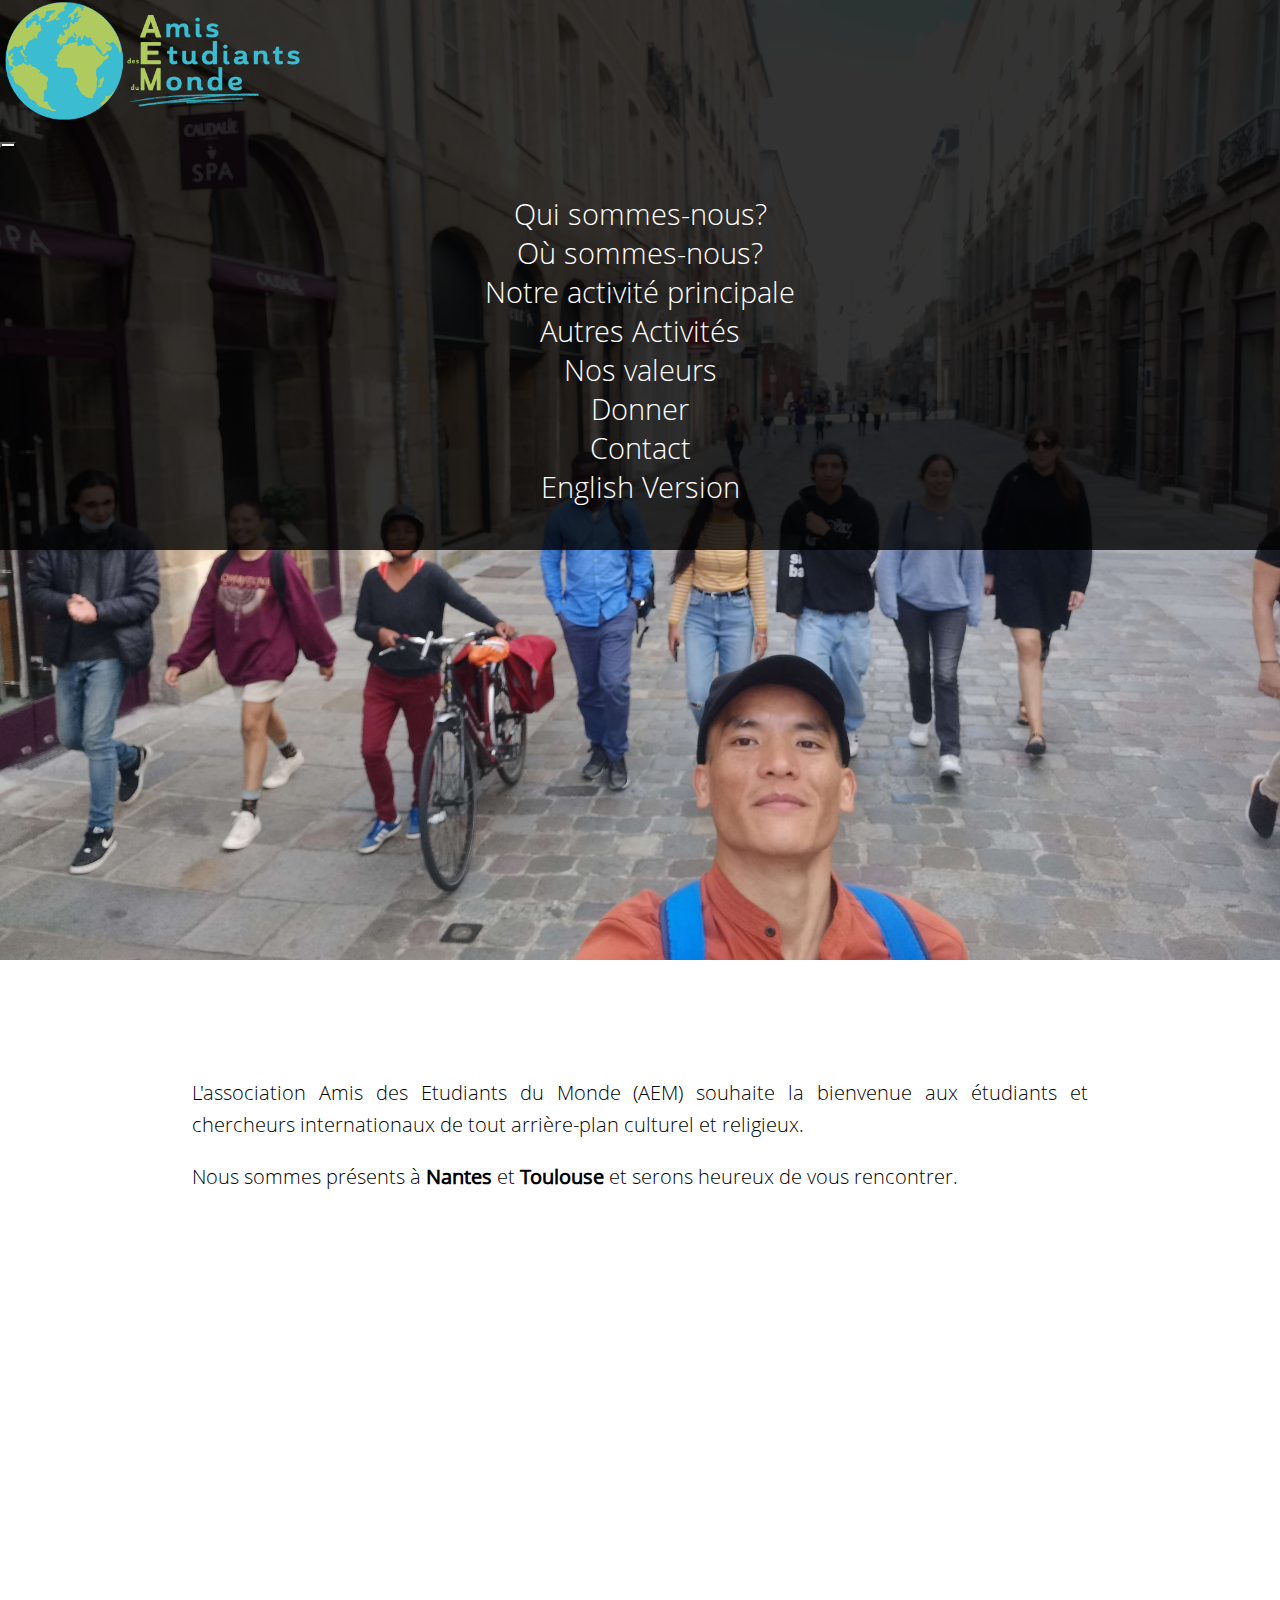
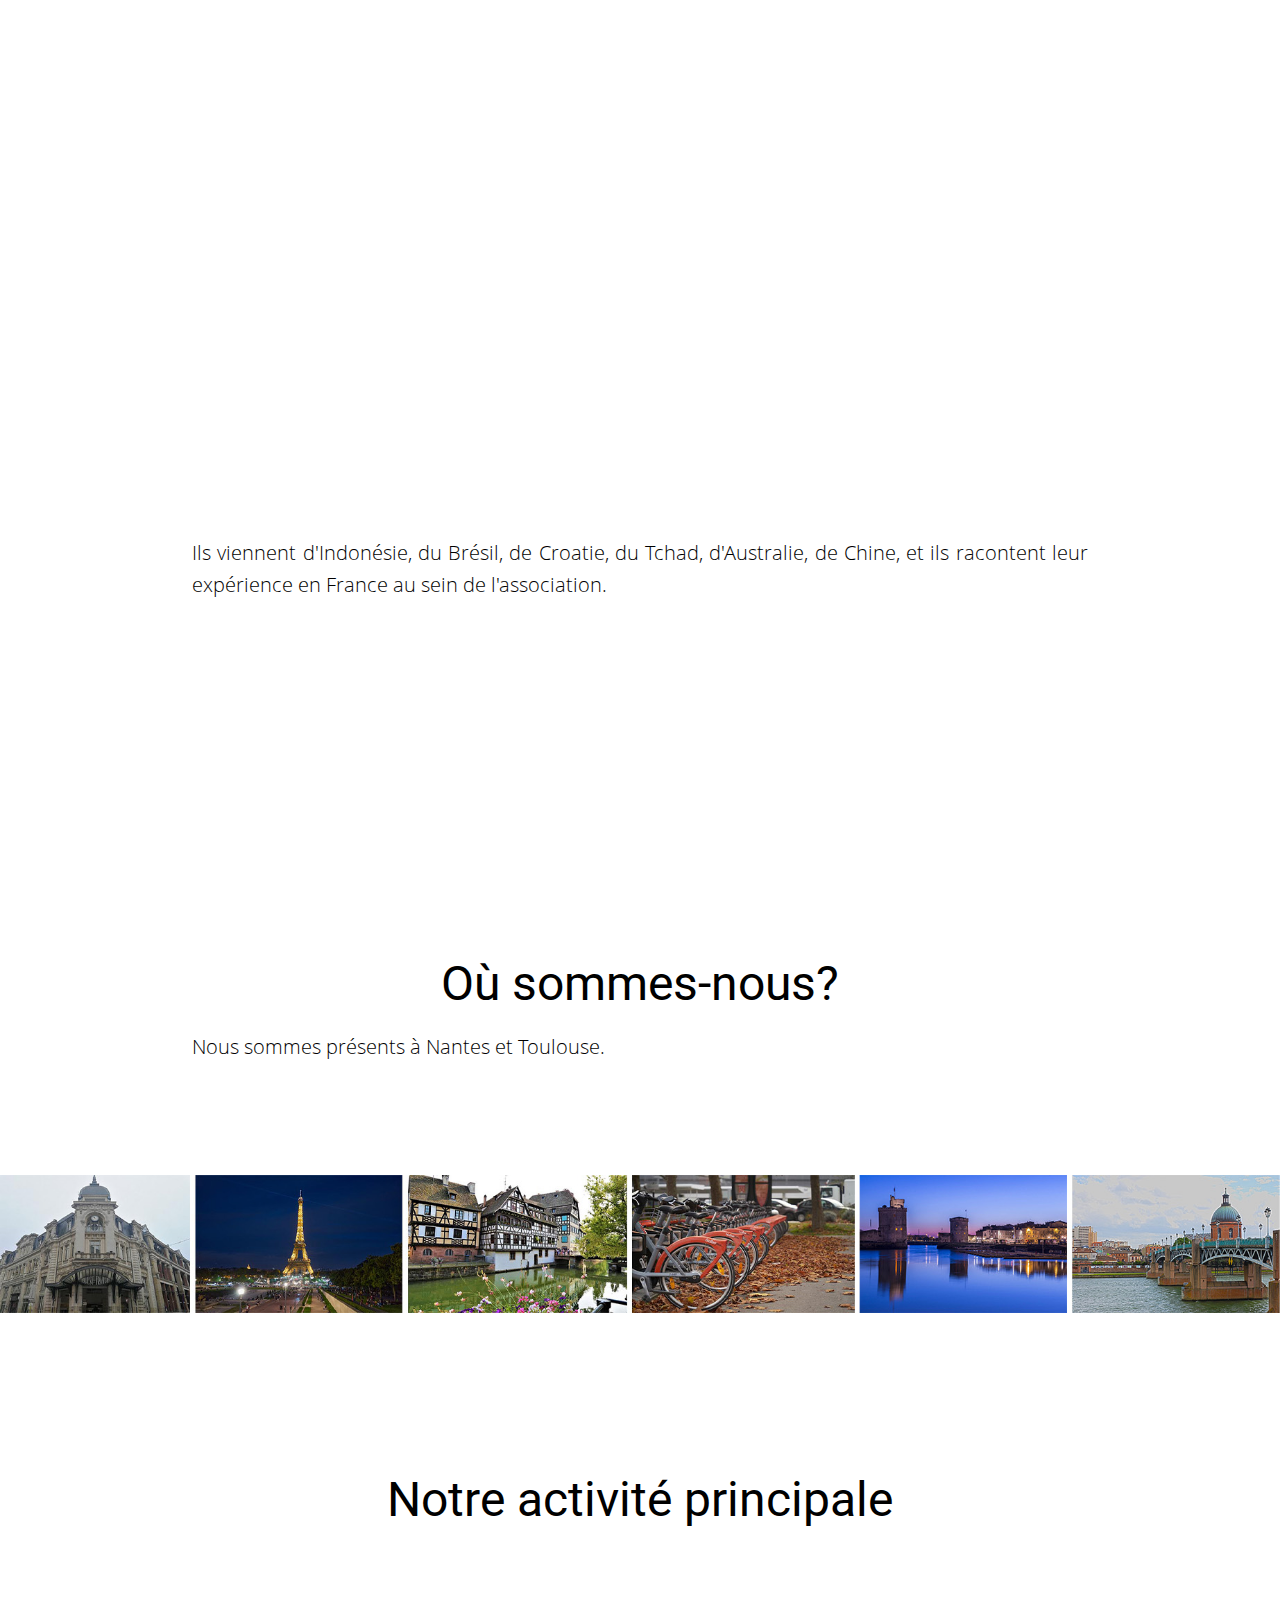
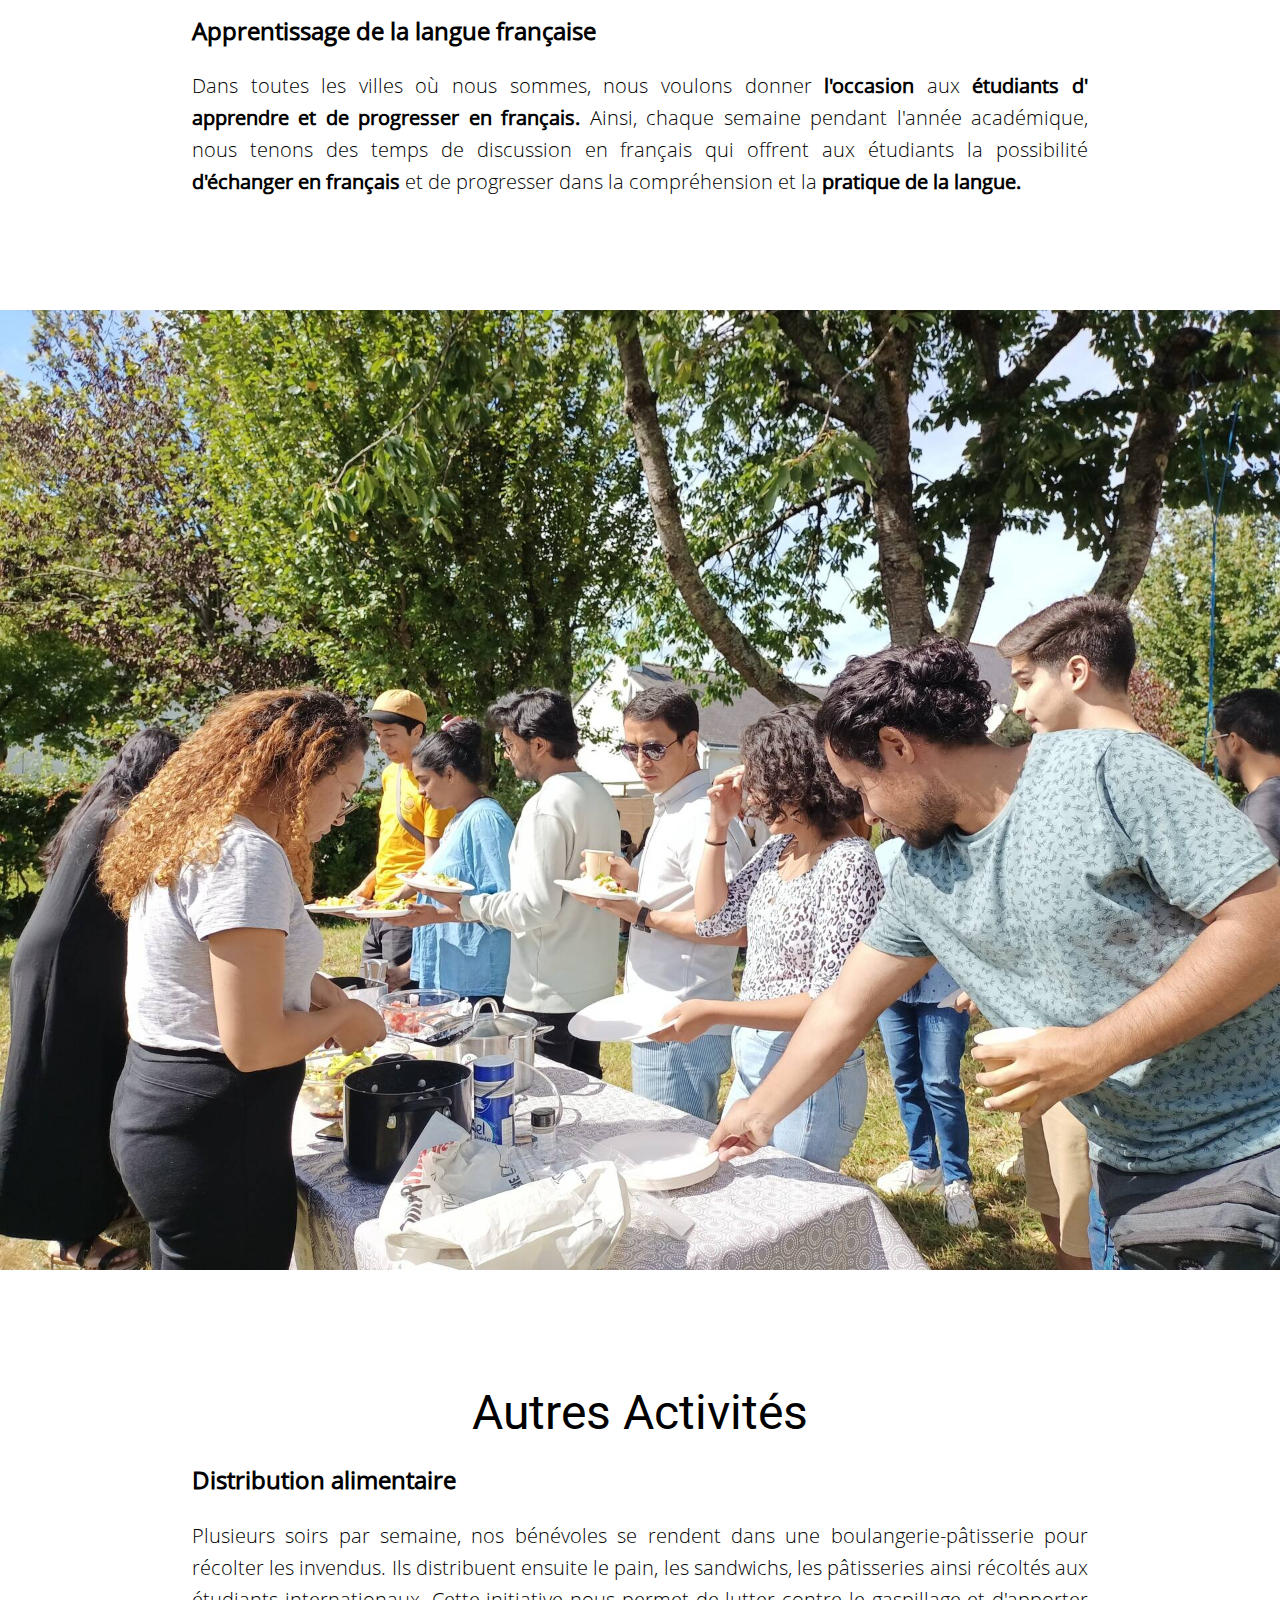
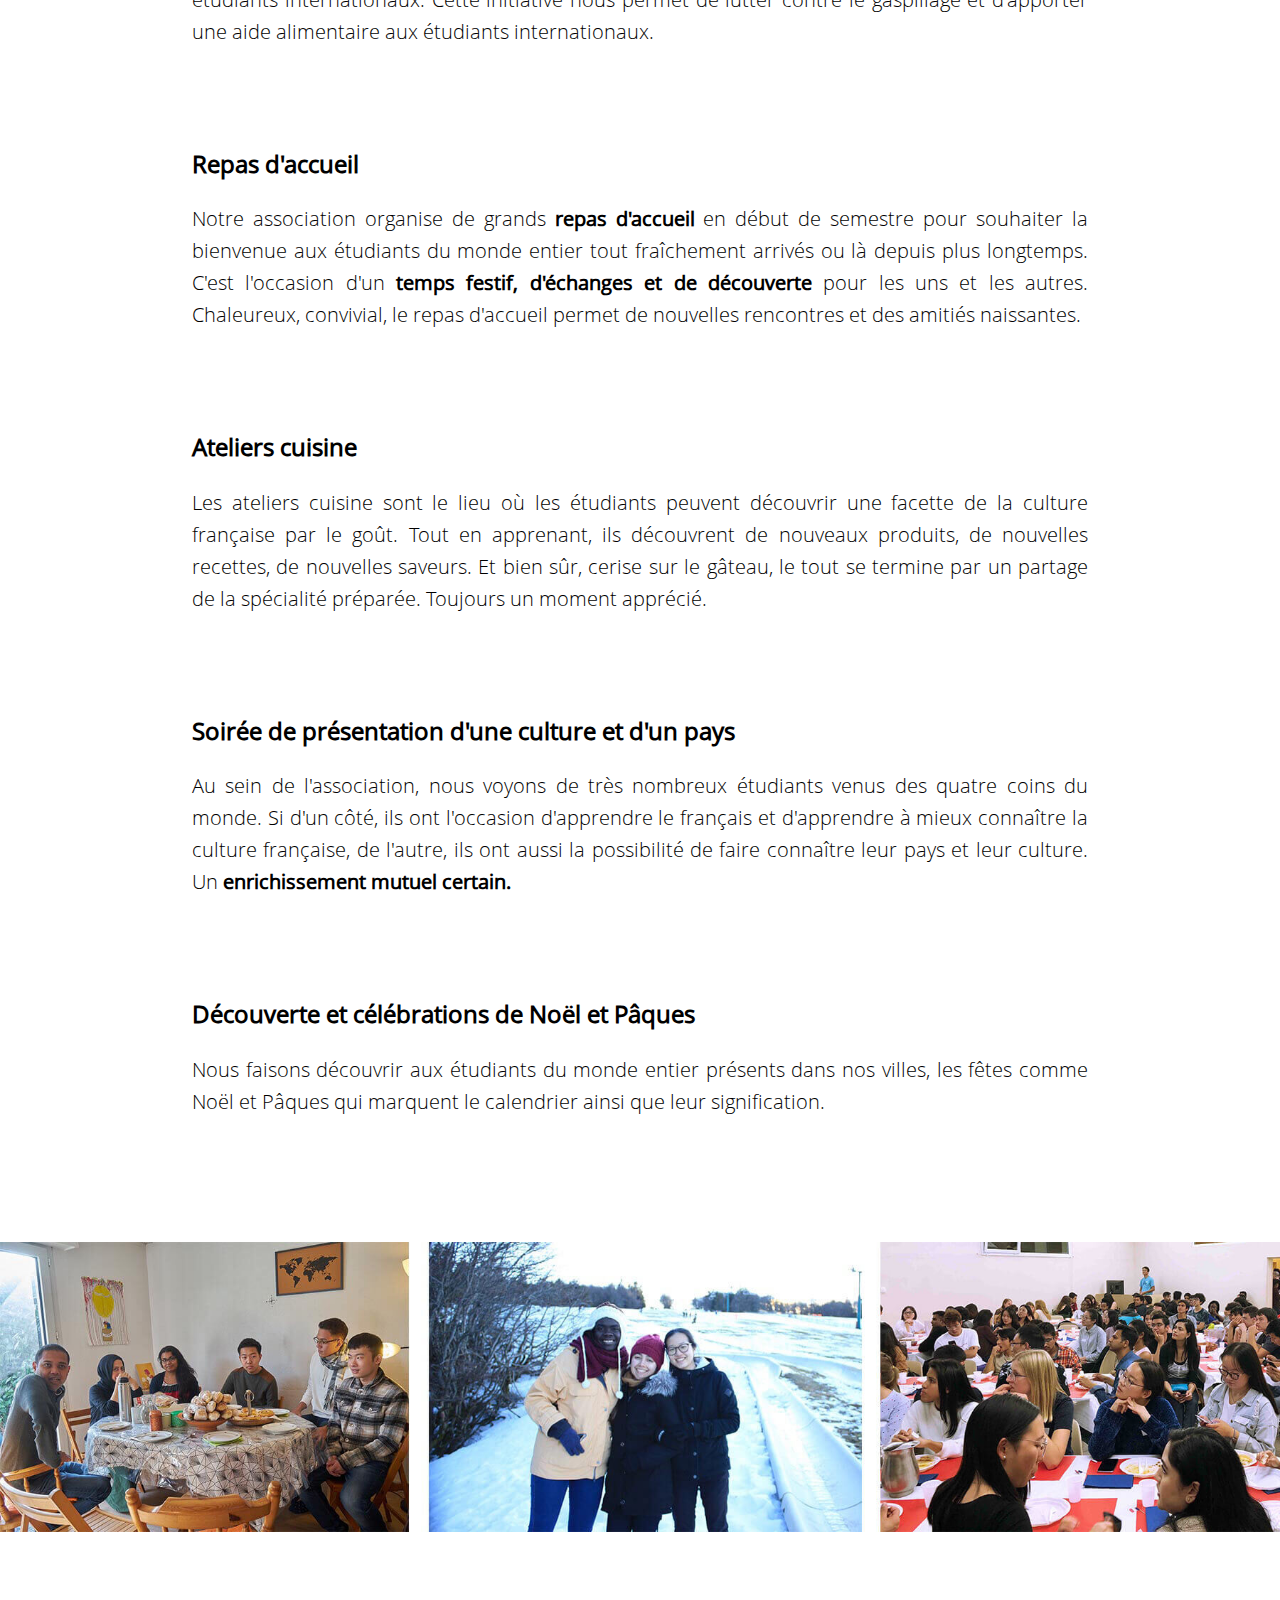
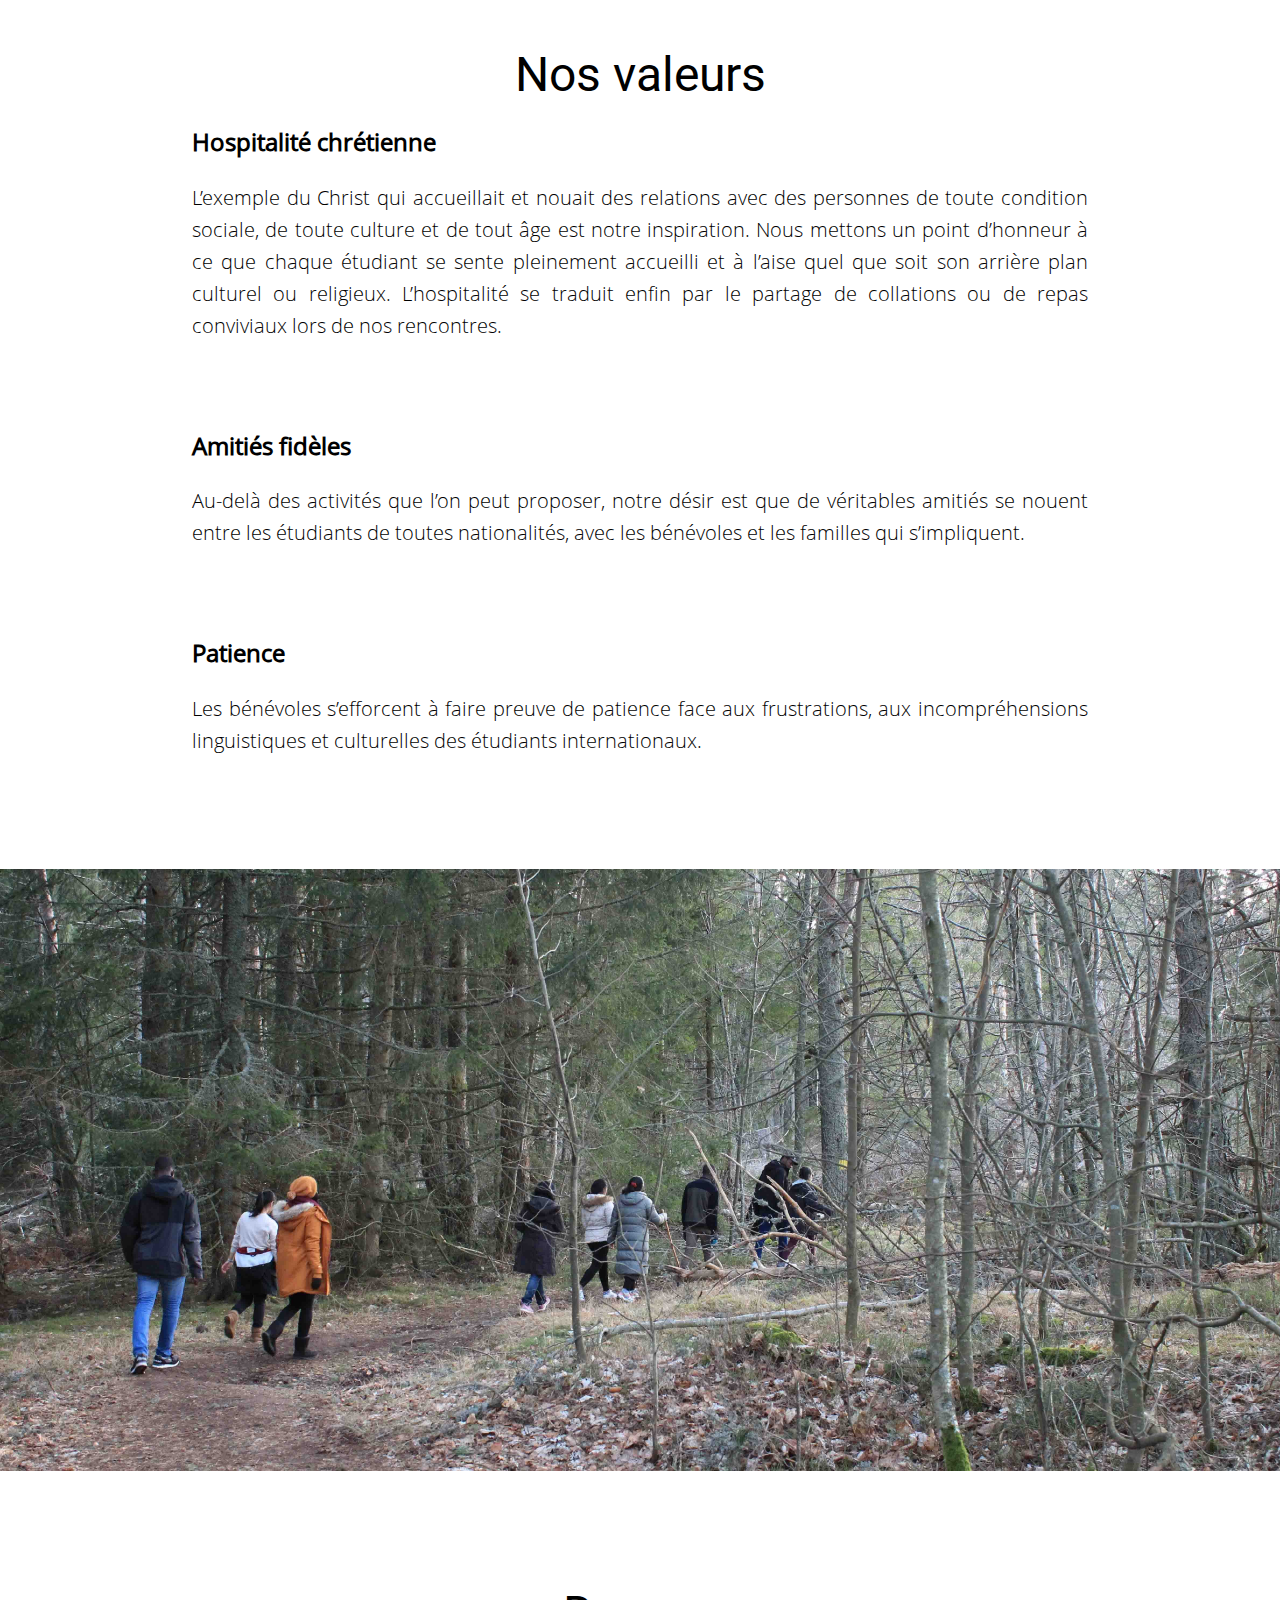
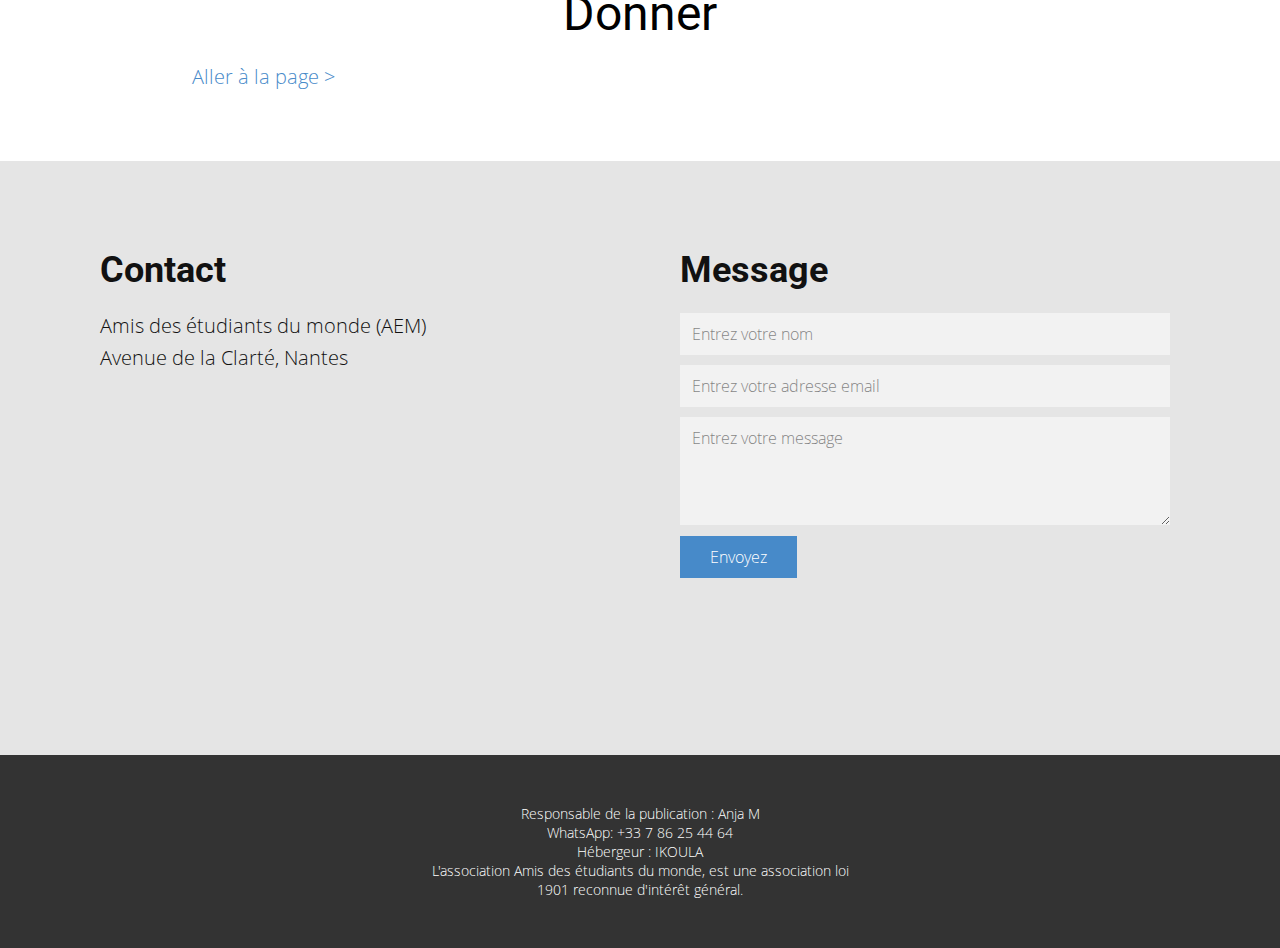
==== commit b49fd2ec: "remove some regions" ====
--- a/index.html
+++ b/index.html
@@ -62,8 +62,7 @@
           internationaux de tout arrière-plan culturel et
           religieux.
         </p>
-        <p>Nous sommes présents à <span class="bold">Nantes, Strasbourg,
-            Saint-Germain</span> (région parisienne), <span class="bold">La Rochelle</span> et <span
+        <p>Nous sommes présents à <span class="bold">Nantes</span> et <span
             class="bold">Toulouse</span> et serons heureux de vous rencontrer.
         </p>
         <br />
@@ -123,8 +122,7 @@
       <br /><br />
       <div id="ousommes" class="section container-fluid">
         <h1>Où sommes-nous?</h1>
-        <p>Nous sommes présents à Nantes, Strasbourg, Rennes, Saint-Germain (région parisienne), La Rochelle et
-          Toulouse.</p>
+        <p>Nous sommes présents à Nantes et Toulouse.</p>
         <br /><br />
       </div>
 
